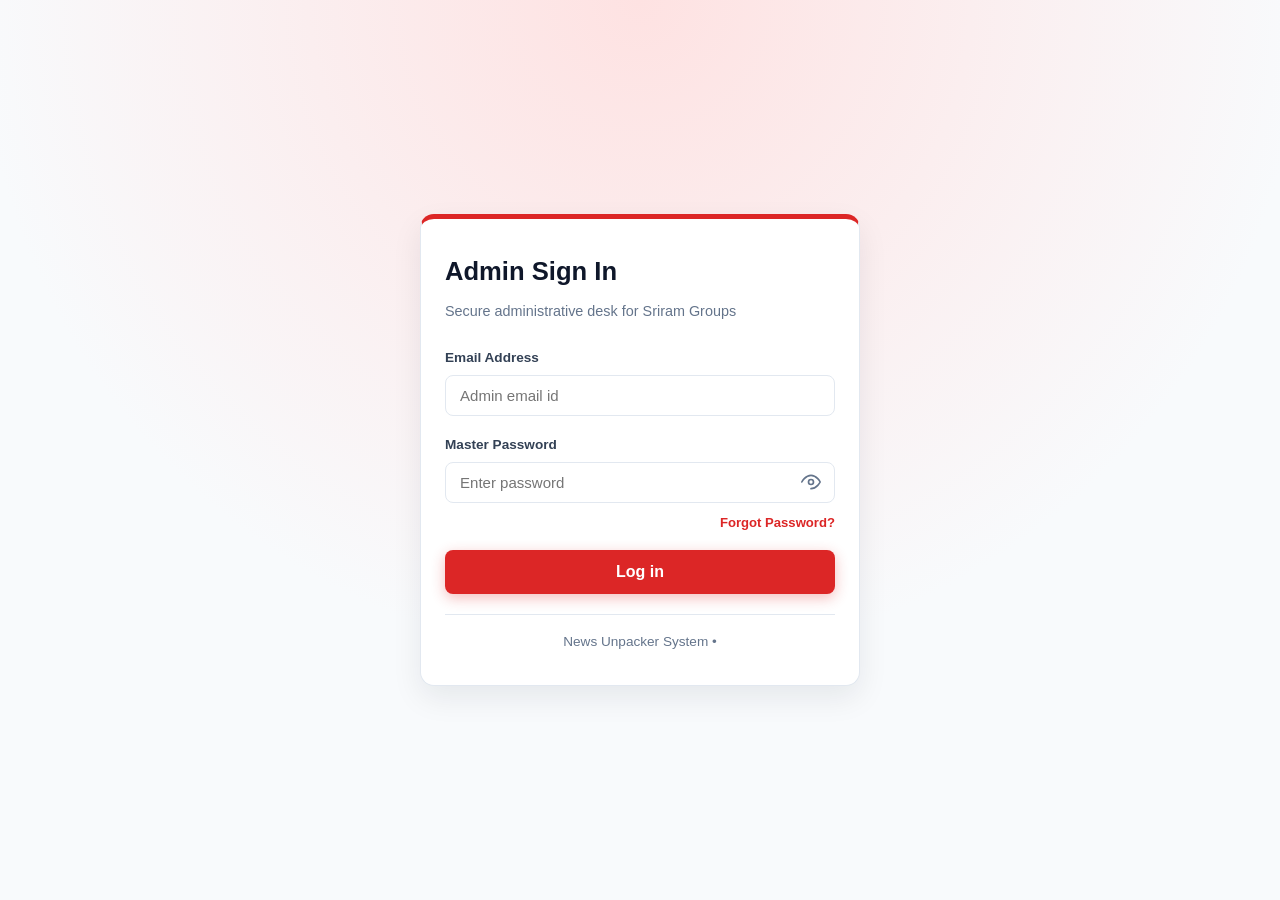
==== admin.html @ be5e3c9b "Update fmt.Println message from 'Hello' to 'Goodbye'" ====
<!DOCTYPE html>
<html lang="en">
<head>
  <meta charset="UTF-8">
  <meta name="viewport" content="width=device-width, initial-scale=1.0">
  <title>Admin Portal - Sriram Groups</title>
  <link rel="stylesheet" href="style.css">
  <style>
    :root {
      --primary-red: #dc2626;
      --primary-dark: #0f172a;
      --sidebar-bg: #1e293b;
      --surface-white: #ffffff;
      --border-gray: #e2e8f0;
      --text-muted: #64748b;
    }

    * {
      box-sizing: border-box;
    }

    body {
      background-color: #f8fafc;
      color: var(--primary-dark);
      font-family: -apple-system, BlinkMacSystemFont, "Segoe UI", Roboto, Oxygen, Ubuntu, Cantarell, sans-serif;
      margin: 0;
      padding: 0;
    }

    .hidden {
      display: none !important;
    }

    /* Auth Wrapper */
    .auth-container {
      min-height: 100vh;
      display: flex;
      align-items: center;
      justify-content: center;
      padding: 16px;
      background: radial-gradient(circle at top, #fee2e2 0%, #f8fafc 60%);
    }

    .auth-card {
      width: 100%;
      max-width: 440px;
      background: var(--surface-white);
      border: 1px solid var(--border-gray);
      border-top: 5px solid var(--primary-red);
      border-radius: 14px;
      padding: 32px 24px;
      box-shadow: 0 12px 30px rgba(15, 23, 42, 0.08);
    }

    .auth-card h2 {
      margin: 0 0 8px;
      font-size: 1.6rem;
      font-weight: 800;
      color: var(--primary-dark);
    }

    .auth-card p.subtitle {
      margin: 0 0 24px;
      font-size: 0.9rem;
      color: var(--text-muted);
    }

    .input-field-group {
      margin-bottom: 18px;
      text-align: left;
    }

    .input-field-group label {
      display: block;
      font-size: 0.85rem;
      font-weight: 700;
      margin-bottom: 6px;
      color: #334155;
    }

    .input-wrapper {
      position: relative;
      display: flex;
      align-items: center;
    }

    .input-wrapper input,
    .input-wrapper select {
      width: 100%;
      padding: 11px 40px 11px 14px;
      border: 1.5px solid var(--border-gray);
      border-radius: 8px;
      font-size: 0.94rem;
      outline: none;
      background: #ffffff;
      transition: border-color 0.2s ease, box-shadow 0.2s ease;
    }

    .input-wrapper input:focus,
    .input-wrapper select:focus {
      border-color: var(--primary-red);
      box-shadow: 0 0 0 3px rgba(220, 38, 38, 0.12);
    }

    .toggle-pass-btn {
      position: absolute;
      right: 10px;
      background: none;
      border: none;
      cursor: pointer;
      padding: 4px;
      display: flex;
      align-items: center;
      justify-content: center;
      color: var(--text-muted);
    }

    .auth-actions-row {
      display: flex;
      justify-content: flex-end;
      margin-top: -6px;
      margin-bottom: 20px;
    }

    .auth-link-top {
      color: var(--primary-red);
      text-decoration: none;
      font-weight: 600;
      font-size: 0.82rem;
      cursor: pointer;
      background: none;
      border: none;
      padding: 0;
    }

    .auth-link-top:hover {
      text-decoration: underline;
    }

    .auth-submit-btn {
      width: 100%;
      background: var(--primary-red);
      color: #ffffff;
      border: none;
      padding: 13px;
      font-size: 1rem;
      font-weight: 700;
      border-radius: 8px;
      cursor: pointer;
      box-shadow: 0 4px 14px rgba(220, 38, 38, 0.3);
      transition: background 0.2s ease;
    }

    .auth-submit-btn:hover {
      background: #b91c1c;
    }

    .auth-footer {
      margin-top: 20px;
      padding-top: 16px;
      border-top: 1px solid var(--border-gray);
      text-align: center;
      font-size: 0.85rem;
      color: var(--text-muted);
    }

    /* Modals */
    .modal-backdrop {
      position: fixed;
      inset: 0;
      background: rgba(15, 23, 42, 0.6);
      backdrop-filter: blur(4px);
      display: flex;
      align-items: center;
      justify-content: center;
      padding: 16px;
      z-index: 9999;
    }

    .modal-box {
      width: 100%;
      max-width: 440px;
      background: #ffffff;
      border-radius: 12px;
      padding: 24px;
      box-shadow: 0 20px 40px rgba(0, 0, 0, 0.2);
    }

    .modal-box h3 {
      margin: 0 0 8px;
      font-size: 1.3rem;
    }

    .modal-box p {
      margin: 0 0 18px;
      font-size: 0.88rem;
      color: var(--text-muted);
    }

    .modal-btn-row {
      display: flex;
      gap: 10px;
      margin-top: 18px;
    }

    .btn-secondary {
      flex: 1;
      padding: 11px;
      background: #f1f5f9;
      border: 1px solid var(--border-gray);
      color: #334155;
      font-weight: 600;
      border-radius: 8px;
      cursor: pointer;
    }

    .btn-primary {
      flex: 1;
      padding: 11px;
      background: var(--primary-red);
      border: none;
      color: #ffffff;
      font-weight: 700;
      border-radius: 8px;
      cursor: pointer;
    }

    /* Dashboard Layout */
    .dashboard-layout {
      display: flex;
      min-height: 100vh;
    }

    .sidebar {
      width: 260px;
      background: var(--sidebar-bg);
      color: #ffffff;
      display: flex;
      flex-direction: column;
      flex-shrink: 0;
    }

    .sidebar-header {
      padding: 24px 20px;
      border-bottom: 1px solid #334155;
    }

    .sidebar-header h2 {
      margin: 0;
      font-size: 1.15rem;
      font-weight: 800;
      color: #f8fafc;
    }

    .sidebar-header span {
      font-size: 0.78rem;
      color: #94a3b8;
    }

    .sidebar-nav {
      list-style: none;
      padding: 20px 12px;
      margin: 0;
      display: flex;
      flex-direction: column;
      gap: 8px;
      flex-grow: 1;
    }

    .nav-btn {
      width: 100%;
      text-align: left;
      background: none;
      border: none;
      color: #cbd5e1;
      padding: 12px 16px;
      border-radius: 8px;
      font-size: 0.92rem;
      font-weight: 600;
      cursor: pointer;
      display: flex;
      align-items: center;
      gap: 12px;
      transition: all 0.2s ease;
    }

    .nav-btn:hover {
      background: #334155;
      color: #ffffff;
    }

    .nav-btn.active {
      background: var(--primary-red);
      color: #ffffff;
    }

    .main-content {
      flex-grow: 1;
      background: #f8fafc;
      padding: 28px 32px;
      overflow-y: auto;
      max-width: 100%;
    }

    .content-top-header {
      display: flex;
      justify-content: space-between;
      align-items: center;
      margin-bottom: 25px;
      flex-wrap: wrap;
      gap: 15px;
    }

    .user-profile-badge {
      display: flex;
      align-items: center;
      flex-wrap: wrap;
      gap: 10px;
    }

    .role-badge {
      font-size: 0.75rem;
      font-weight: 800;
      padding: 4px 10px;
      border-radius: 20px;
      text-transform: uppercase;
      letter-spacing: 0.8px;
    }

    .role-admin {
      background: #fee2e2;
      color: #b91c1c;
      border: 1px solid #fecaca;
    }

    .role-staff {
      background: #e0f2fe;
      color: #0369a1;
      border: 1px solid #bae6fd;
    }

    .btn-action-primary {
      background: var(--primary-red);
      color: #ffffff;
      border: none;
      padding: 8px 14px;
      font-weight: 700;
      font-size: 0.85rem;
      border-radius: 8px;
      cursor: pointer;
      transition: background 0.2s ease;
    }

    .btn-action-primary:hover {
      background: #b91c1c;
    }

    .btn-logout {
      background: #f1f5f9;
      color: #475569;
      border: 1px solid var(--border-gray);
      padding: 8px 14px;
      font-weight: 700;
      font-size: 0.85rem;
      border-radius: 8px;
      cursor: pointer;
    }

    .btn-logout:hover {
      background: #fee2e2;
      color: var(--primary-red);
      border-color: #fecaca;
    }

    /* Stats Grid */
    .stats-grid {
      display: grid;
      grid-template-columns: repeat(3, 1fr);
      gap: 16px;
      margin-bottom: 24px;
    }

    .stat-card {
      background: #ffffff;
      border: 1px solid var(--border-gray);
      border-radius: 12px;
      padding: 18px;
      box-shadow: 0 2px 6px rgba(0, 0, 0, 0.02);
    }

    .stat-card span {
      font-size: 0.75rem;
      font-weight: 700;
      text-transform: uppercase;
      letter-spacing: 0.8px;
      color: var(--text-muted);
    }

    .stat-card h3 {
      margin: 8px 0 0;
      font-size: 1.7rem;
      font-weight: 800;
      color: var(--primary-dark);
    }

    /* Table Toolbar */
    .table-toolbar {
      display: flex;
      justify-content: space-between;
      align-items: center;
      margin-bottom: 16px;
      flex-wrap: wrap;
      gap: 12px;
    }

    .search-input {
      padding: 10px 14px;
      border: 1.5px solid var(--border-gray);
      border-radius: 8px;
      font-size: 0.9rem;
      width: 280px;
      outline: none;
    }

    .search-input:focus {
      border-color: var(--primary-red);
    }

    .toolbar-buttons {
      display: flex;
      gap: 8px;
      flex-wrap: wrap;
    }

    .btn-export {
      background: #059669;
      color: #ffffff;
      border: none;
      padding: 9px 14px;
      font-weight: 600;
      border-radius: 8px;
      cursor: pointer;
      font-size: 0.85rem;
    }

    .btn-delete-all {
      background: #ef4444;
      color: #ffffff;
      border: none;
      padding: 9px 14px;
      font-weight: 600;
      border-radius: 8px;
      cursor: pointer;
      font-size: 0.85rem;
    }

    /* Tables */
    .table-container {
      background: #ffffff;
      border: 1px solid var(--border-gray);
      border-radius: 12px;
      overflow-x: auto;
      box-shadow: 0 4px 16px rgba(0, 0, 0, 0.03);
      -webkit-overflow-scrolling: touch;
    }

    table {
      width: 100%;
      min-width: 600px;
      border-collapse: collapse;
      text-align: left;
      font-size: 0.88rem;
    }

    th {
      background: #f8fafc;
      color: #334155;
      padding: 12px 16px;
      font-weight: 700;
      border-bottom: 1px solid var(--border-gray);
      white-space: nowrap;
    }

    td {
      padding: 12px 16px;
      border-bottom: 1px solid #f1f5f9;
      vertical-align: top;
      color: #334155;
    }

    tr:hover td {
      background-color: #fbfcfe;
    }

    .badge-tool {
      display: inline-block;
      padding: 3px 8px;
      background: #eff6ff;
      border: 1px solid #bfdbfe;
      color: #1d4ed8;
      border-radius: 6px;
      font-size: 0.76rem;
      font-weight: 600;
    }

    .btn-row-del {
      background: #fee2e2;
      color: #b91c1c;
      border: 1px solid #fecaca;
      padding: 5px 10px;
      border-radius: 6px;
      font-size: 0.78rem;
      font-weight: 700;
      cursor: pointer;
    }

    .btn-row-del:hover {
      background: #ef4444;
      color: #ffffff;
    }

    /* Responsive Adaptation for Mobile and Tablets */
    @media (max-width: 900px) {
      .dashboard-layout {
        flex-direction: column;
      }
      .sidebar {
        width: 100%;
      }
      .sidebar-nav {
        flex-direction: row;
        overflow-x: auto;
        padding: 12px;
        gap: 6px;
      }
      .nav-btn {
        white-space: nowrap;
        padding: 8px 12px;
        font-size: 0.85rem;
      }
      .main-content {
        padding: 16px;
      }
      .stats-grid {
        grid-template-columns: 1fr;
      }
      .content-top-header {
        flex-direction: column;
        align-items: flex-start;
      }
      .table-toolbar {
        flex-direction: column;
        align-items: stretch;
      }
      .search-input {
        width: 100%;
      }
    }
  </style>
</head>
<body>

  <!-- ==================== 1. ADMIN LOGIN VIEW ==================== -->
  <section id="authSection" class="auth-container">
    <div class="auth-card">
      <h2>Admin Sign In</h2>
      <p class="subtitle">Secure administrative desk for Sriram Groups</p>

      <form id="adminLoginForm" onsubmit="handleAdminLogin(event)">
        <!-- Email Input -->
        <div class="input-field-group">
          <label for="loginEmail">Email Address</label>
          <div class="input-wrapper">
            <input type="email" id="loginEmail" placeholder="Admin email id" required>
          </div>
        </div>

        <!-- Master Password Input -->
        <div class="input-field-group">
          <label for="loginPassword">Master Password</label>
          <div class="input-wrapper">
            <input type="password" id="loginPassword" placeholder="Enter password" required>
            <button type="button" class="toggle-pass-btn" onclick="togglePasswordVisibility('loginPassword', this)" title="Toggle view">
              <svg width="20" height="20" viewBox="0 0 24 24" fill="none" stroke="currentColor" stroke-width="2" stroke-linecap="round" stroke-linejoin="round">
                <path d="M1 12s4-8 11-8 11 8 11 8-4 8-11 8-11-8z"></path>
                <circle cx="12" cy="12" r="3"></circle>
              </svg>
            </button>
          </div>
        </div>

        <!-- Forgot Password Link Below Password Box -->
        <div class="auth-actions-row">
          <button type="button" class="auth-link-top" onclick="openForgotPasswordModal()">Forgot Password?</button>
        </div>

        <!-- Log in Button -->
        <button type="submit" class="auth-submit-btn">Log in</button>

        <div class="auth-footer">
          News Unpacker System &bull;
        </div>
      </form>
    </div>
  </section>


  <!-- ==================== 2. FORGOT PASSWORD MODAL ==================== -->
  <div id="forgotModal" class="modal-backdrop hidden">
    <div class="modal-box">
      <h3>Account Recovery</h3>
      <p>Enter your registered email to view or reset password credentials.</p>

      <div class="input-field-group">
        <label for="resetEmailInput">Registered Email</label>
        <div class="input-wrapper">
          <input type="email" id="resetEmailInput" placeholder="name@domain.com" required>
        </div>
      </div>

      <div class="input-field-group">
        <label for="newPasswordInput">New Password (Optional)</label>
        <div class="input-wrapper">
          <input type="password" id="newPasswordInput" placeholder="Enter new password to update">
        </div>
      </div>

      <div class="modal-btn-row">
        <button type="button" class="btn-secondary" onclick="closeModal('forgotModal')">Cancel</button>
        <button type="button" class="btn-primary" onclick="processPasswordRecovery()">Verify / Reset</button>
      </div>
    </div>
  </div>


  <!-- ==================== 3. CREATE NEW ID MODAL (ADMIN ONLY) ==================== -->
  <div id="createAdminModal" class="modal-backdrop hidden">
    <div class="modal-box">
      <h3>Register New ID</h3>
      <p>Create a verified operational account with assigned permissions.</p>

      <!-- Employee Name Input -->
      <div class="input-field-group">
        <label for="newAdminName">Employee / Admin Name</label>
        <div class="input-wrapper">
          <input type="text" id="newAdminName" placeholder="e.g., Sriram or Team Member" required>
        </div>
      </div>

      <!-- Employee Email Input -->
      <div class="input-field-group">
        <label for="newAdminEmail">Operational Email</label>
        <div class="input-wrapper">
          <input type="email" id="newAdminEmail" placeholder="employee@domain.com" required>
        </div>
      </div>

      <!-- Employee Password Input -->
      <div class="input-field-group">
        <label for="newAdminPass">Password</label>
        <div class="input-wrapper">
          <input type="password" id="newAdminPass" placeholder="Enter secure password" required>
          <button type="button" class="toggle-pass-btn" onclick="togglePasswordVisibility('newAdminPass', this)">
            <svg width="20" height="20" viewBox="0 0 24 24" fill="none" stroke="currentColor" stroke-width="2" stroke-linecap="round" stroke-linejoin="round">
              <path d="M1 12s4-8 11-8 11 8 11 8-4 8-11 8-11-8z"></path>
              <circle cx="12" cy="12" r="3"></circle>
            </svg>
          </button>
        </div>
      </div>

      <!-- Role Selection Input -->
      <div class="input-field-group">
        <label for="newAdminRole">Assign Role</label>
        <div class="input-wrapper">
          <select id="newAdminRole">
            <option value="Staff">Staff (Feedbacks & Subscriptions)</option>
            <option value="Admin">Admin (Full Control, Employees & Payments)</option>
          </select>
        </div>
      </div>

      <div class="modal-btn-row">
        <button type="button" class="btn-secondary" onclick="closeModal('createAdminModal')">Cancel</button>
        <button type="button" class="btn-primary" onclick="saveNewAccount()">Save Account</button>
      </div>
    </div>
  </div>


  <!-- ==================== 4. UNIFIED DASHBOARD WITH SIDEBAR ==================== -->
  <section id="dashboardSection" class="dashboard-layout hidden">
    
    <!-- Left Navigation Sidebar -->
    <aside class="sidebar">
      <div class="sidebar-header">
        <h2>Sriram Groups</h2>
        <span>Control Desk Ecosystem</span>
      </div>

      <ul class="sidebar-nav">
        <li>
          <button class="nav-btn active" id="tabBtnFeedbacks" onclick="switchTab('feedbacks')">
            <span></span> User Feedbacks
          </button>
        </li>
        <li>
          <button class="nav-btn" id="tabBtnSubs" onclick="switchTab('subscriptions')">
            <span></span> Subscriptions
          </button>
        </li>
        <!-- Visible ONLY for Admin role -->
        <li id="employeesTabNavItem">
          <button class="nav-btn" id="tabBtnEmployees" onclick="switchTab('employees')">
            <span></span> Employees
          </button>
        </li>
        <!-- Payments Tab (Visible ONLY for Admin role) -->
        <li id="paymentsTabNavItem">
          <button class="nav-btn" id="tabBtnPayments" onclick="switchTab('payments')">
            <span></span> Payments
          </button>
        </li>
      </ul>
    </aside>

    <!-- Main Content Panel -->
    <main class="main-content">
      
      <!-- Top Action Bar -->
      <header class="content-top-header">
        <div>
          <h1 id="activeTabHeading" style="margin:0; font-size:1.6rem;">User Feedbacks</h1>
          <span id="activeTabSub" style="color:var(--text-muted); font-size:0.88rem;">Live incoming suggestions and engine reports</span>
        </div>

        <div class="user-profile-badge">
          <span id="activeRoleLabel" class="role-badge role-admin">Role</span>
          <span id="activeUserLabel" style="font-size:0.88rem; font-weight:700;">Loading...</span>
          
          <!-- Admin Only Top Create Button -->
          <button id="topCreateIdBtn" class="btn-action-primary" onclick="openCreateAdminModal()">+ Create ID</button>
          
          <button class="btn-logout" onclick="logoutAdmin()">Sign Out</button>
        </div>
      </header>

      <!-- VIEW 1: FEEDBACKS TAB -->
      <div id="viewFeedbacks" class="tab-view">
        <div class="stats-grid">
          <div class="stat-card">
            <span>Total Feedbacks</span>
            <h3 id="statTotal">0</h3>
          </div>
          <div class="stat-card">
            <span>Average Score</span>
            <h3 id="statAvg">0.0 / 5</h3>
          </div>
          <div class="stat-card">
            <span>Custom Requests</span>
            <h3 id="statOthers">0</h3>
          </div>
        </div>

        <div class="table-toolbar">
          <input type="text" id="feedbackSearch" class="search-input" placeholder="Search feedbacks..." oninput="filterFeedbackTable()">
          <div class="toolbar-buttons">
            <button class="btn-export" onclick="exportFeedbackToCSV()">Export CSV</button>
            <button class="btn-delete-all" onclick="deleteAllFeedbacks()">Delete All</button>
          </div>
        </div>

        <div class="table-container">
          <table>
            <thead>
              <tr>
                <th>ID & Time</th>
                <th>Sender Details</th>
                <th>Target Engine</th>
                <th>Score</th>
                <th>Message</th>
                <th>Manage</th>
              </tr>
            </thead>
            <tbody id="feedbackTableBody"></tbody>
          </table>
        </div>
      </div>

      <!-- VIEW 2: SUBSCRIPTIONS TAB -->
      <div id="viewSubscriptions" class="tab-view hidden">
        <div class="table-toolbar">
          <input type="text" id="subSearch" class="search-input" placeholder="Search subscribers..." oninput="filterSubscriptionsTable()">
          <div class="toolbar-buttons">
            <button class="btn-export" onclick="exportSubscriptionsToCSV()">Export Subscribers</button>
          </div>
        </div>

        <div class="table-container">
          <table>
            <thead>
              <tr>
                <th>Subscriber Email</th>
                <th>Subscription Date</th>
                <th>Status</th>
                <th>Manage</th>
              </tr>
            </thead>
            <tbody id="subsTableBody"></tbody>
          </table>
        </div>
      </div>

      <!-- VIEW 3: EMPLOYEES TAB (ADMIN ONLY) -->
      <div id="viewEmployees" class="tab-view hidden">
        <div class="table-toolbar">
          <input type="text" id="employeeSearch" class="search-input" placeholder="Search by name or email..." oninput="filterEmployeeTable()">
          <div class="toolbar-buttons">
            <button class="btn-action-primary" onclick="openCreateAdminModal()">+ Create New ID</button>
          </div>
        </div>

        <div class="table-container">
          <table>
            <thead>
              <tr>
                <th>Employee Name</th>
                <th>Email Address</th>
                <th>Role</th>
                <th>Action</th>
              </tr>
            </thead>
            <tbody id="employeeTableBody"></tbody>
          </table>
        </div>
      </div>

      <!-- VIEW 4: PAYMENTS TAB (ADMIN ONLY) -->
      <div id="viewPayments" class="tab-view hidden">
        <div class="stats-grid">
          <div class="stat-card">
            <span>Total Revenue</span>
            <h3 id="statRev">₹0</h3>
          </div>
          <div class="stat-card">
            <span>Paid Transactions</span>
            <h3 id="statTxnCount">0</h3>
          </div>
          <div class="stat-card">
            <span>Latest Payment</span>
            <h3 id="statLatestTxn">None</h3>
          </div>
        </div>

        <div class="table-toolbar">
          <input type="text" id="paymentSearch" class="search-input" placeholder="Search by email or txn ID..." oninput="filterPaymentTable()">
          <div class="toolbar-buttons">
            <button class="btn-export" onclick="exportPaymentsToCSV()">Export Payments CSV</button>
          </div>
        </div>

        <div class="table-container">
          <table>
            <thead>
              <tr>
                <th>Txn ID</th>
                <th>Payer Email / Customer</th>
                <th>Plan Name</th>
                <th>Amount</th>
                <th>Date & Time</th>
                <th>Status</th>
              </tr>
            </thead>
            <tbody id="paymentTableBody"></tbody>
          </table>
        </div>
      </div>

    </main>
  </section>

  <!-- ==================== 5. JAVASCRIPT LOGIC ==================== -->
  <script>
    const MASTER_DEFAULT_EMAIL = "sriramgroupsofficial@gmail.com";
    const MASTER_DEFAULT_PASS = "Sriram@26";
    const SESSION_EXPIRY_MS = 8 * 60 * 60 * 1000; // 8 Hours in milliseconds

    // Initialize Database
    function initializeAdminDB() {
      let accounts = JSON.parse(localStorage.getItem("sriram_admin_accounts")) || [];
      const rootExists = accounts.some(acc => acc.email.toLowerCase() === MASTER_DEFAULT_EMAIL.toLowerCase());

      if (!rootExists) {
        accounts.push({
          name: "Sriram Groups (Root)",
          email: MASTER_DEFAULT_EMAIL,
          password: MASTER_DEFAULT_PASS,
          role: "Admin"
        });
        localStorage.setItem("sriram_admin_accounts", JSON.stringify(accounts));
      }

      // Initialize default subscriptions if empty
      if (!localStorage.getItem("sriram_user_subscriptions")) {
        localStorage.setItem("sriram_user_subscriptions", JSON.stringify([
          { email: "reader.focus@example.com", date: new Date().toLocaleDateString(), status: "Active" },
          { email: "analyst.news@domain.com", date: new Date().toLocaleDateString(), status: "Active" }
        ]));
      }

      // Initialize default payments history if empty
      if (!localStorage.getItem("sriram_user_payments")) {
        localStorage.setItem("sriram_user_payments", JSON.stringify([
          { txnId: "TXN-902184", email: "subscriber.pro@domain.com", plan: "Annual Pro Pass", amount: "₹1,499", date: new Date().toLocaleString(), status: "Successful" },
          { txnId: "TXN-831092", email: "reader.focus@example.com", plan: "Monthly Access", amount: "₹199", date: new Date().toLocaleString(), status: "Successful" }
        ]));
      }
    }

    // Toggle Password Visibility Eye Icon
    function togglePasswordVisibility(fieldId, btnElement) {
      const field = document.getElementById(fieldId);
      const isPassword = field.type === "password";
      field.type = isPassword ? "text" : "password";

      btnElement.innerHTML = isPassword
        ? `<svg width="20" height="20" viewBox="0 0 24 24" fill="none" stroke="currentColor" stroke-width="2" stroke-linecap="round" stroke-linejoin="round">
             <path d="M17.94 17.94A10.07 10.07 0 0 1 12 20c-7 0-11-8-11-8a18.45 18.45 0 0 1 5.06-5.94M9.9 4.24A9.12 9.12 0 0 1 12 4c7 0 11 8 11 8a18.5 18.5 0 0 1-2.16 3.19m-6.72-1.07a3 3 0 1 1-4.24-4.24"></path>
             <line x1="1" y1="1" x2="23" y2="23"></line>
           </svg>`
        : `<svg width="20" height="20" viewBox="0 0 24 24" fill="none" stroke="currentColor" stroke-width="2" stroke-linecap="round" stroke-linejoin="round">
             <path d="M1 12s4-8 11-8 11 8 11 8-4 8-11 8-11-8z"></path>
             <circle cx="12" cy="12" r="3"></circle>
           </svg>`;
    }

    // Modal Helpers
    function openModal(id) { document.getElementById(id).classList.remove("hidden"); }
    function closeModal(id) { document.getElementById(id).classList.add("hidden"); }
    function openForgotPasswordModal() {
      document.getElementById("resetEmailInput").value = "";
      document.getElementById("newPasswordInput").value = "";
      openModal("forgotModal");
    }
    function openCreateAdminModal() {
      const nameInput = document.getElementById("newAdminName");
      if (nameInput) nameInput.value = "";
      document.getElementById("newAdminEmail").value = "";
      document.getElementById("newAdminPass").value = "";
      document.getElementById("newAdminRole").value = "Staff";
      openModal("createAdminModal");
    }

    // 8-Hour Session Check & Login Handler
    function handleAdminLogin(event) {
      event.preventDefault();
      initializeAdminDB();

      const email = document.getElementById("loginEmail").value.trim().toLowerCase();
      const password = document.getElementById("loginPassword").value.trim();

      const accounts = JSON.parse(localStorage.getItem("sriram_admin_accounts")) || [];
      const matched = accounts.find(acc => acc.email.toLowerCase() === email && acc.password === password);

      if (matched) {
        // Save session with 8-Hour Expiry Timestamp
        const sessionPayload = {
          name: matched.name || "Admin Member",
          email: matched.email,
          role: matched.role || "Admin",
          expiresAt: Date.now() + SESSION_EXPIRY_MS
        };
        localStorage.setItem("sriram_active_session", JSON.stringify(sessionPayload));
        renderDashboardView(sessionPayload);
      } else {
        alert("Authentication failed! Please check your email and password.");
      }
    }

    // Render Dashboard Based on Role
    function renderDashboardView(user) {
      document.getElementById("authSection").classList.add("hidden");
      document.getElementById("dashboardSection").classList.remove("hidden");

      document.getElementById("activeUserLabel").innerText = user.email;
      const roleBadge = document.getElementById("activeRoleLabel");
      roleBadge.innerText = user.role || "Admin";

      const isAdministrator = (user.role === "Admin" || user.role === "SUPERADMIN" || user.role === "SuperAdmin");
      roleBadge.className = "role-badge " + (isAdministrator ? "role-admin" : "role-staff");

      // Staff Restrictions: Hide Employees & Payments tabs and Top Create ID button
      const employeesNav = document.getElementById("employeesTabNavItem");
      const paymentsNav = document.getElementById("paymentsTabNavItem");
      const topCreateBtn = document.getElementById("topCreateIdBtn");

      if (!isAdministrator) {
        if (employeesNav) employeesNav.classList.add("hidden");
        if (paymentsNav) paymentsNav.classList.add("hidden");
        if (topCreateBtn) topCreateBtn.classList.add("hidden");
      } else {
        if (employeesNav) employeesNav.classList.remove("hidden");
        if (paymentsNav) paymentsNav.classList.remove("hidden");
        if (topCreateBtn) topCreateBtn.classList.remove("hidden");
      }

      switchTab('feedbacks');
    }

    // Switch Tabs in Unified View
    function switchTab(tabKey) {
      document.querySelectorAll(".nav-btn").forEach(b => b.classList.remove("active"));
      document.querySelectorAll(".tab-view").forEach(v => v.classList.add("hidden"));

      const heading = document.getElementById("activeTabHeading");
      const sub = document.getElementById("activeTabSub");

      if (tabKey === 'feedbacks') {
        document.getElementById("tabBtnFeedbacks").classList.add("active");
        document.getElementById("viewFeedbacks").classList.remove("hidden");
        heading.innerText = "User Feedbacks";
        sub.innerText = "Live incoming suggestions and engine reports";
        loadFeedbackData();
      } else if (tabKey === 'subscriptions') {
        document.getElementById("tabBtnSubs").classList.add("active");
        document.getElementById("viewSubscriptions").classList.remove("hidden");
        heading.innerText = "Subscriptions Desk";
        sub.innerText = "Verified subscriber registry for dispatches";
        loadSubscriptionsData();
      } else if (tabKey === 'employees') {
        document.getElementById("tabBtnEmployees").classList.add("active");
        document.getElementById("viewEmployees").classList.remove("hidden");
        heading.innerText = "Employee & ID Management";
        sub.innerText = "Manage operational clearance and team credentials";
        loadEmployeesData();
      } else if (tabKey === 'payments') {
        document.getElementById("tabBtnPayments").classList.add("active");
        document.getElementById("viewPayments").classList.remove("hidden");
        heading.innerText = "Subscription Payments & Invoices";
        sub.innerText = "Audit transaction logs, subscription renewals, and billing records";
        loadPaymentsData();
      }
    }

    // 1. Feedbacks Management
    function loadFeedbackData() {
      const list = JSON.parse(localStorage.getItem("sriram_user_feedbacks")) || [];
      const tbody = document.getElementById("feedbackTableBody");
      tbody.innerHTML = "";

      document.getElementById("statTotal").innerText = list.length;

      if (list.length === 0) {
        tbody.innerHTML = `<tr><td colspan="6" style="text-align:center; padding:36px; color:#94a3b8;">No feedback submissions found.</td></tr>`;
        document.getElementById("statAvg").innerText = "0.0 / 5";
        document.getElementById("statOthers").innerText = "0";
        return;
      }

      let totalRating = 0;
      let othersCount = 0;

      list.forEach((item, index) => {
        totalRating += parseInt(item.rating || 5);
        if (item.tool && (item.tool.includes("Other") || item.tool.includes("Specify"))) othersCount++;

        const tr = document.createElement("tr");
        tr.innerHTML = `
          <td><strong>${item.id || 'FB-' + (1000 + index)}</strong><br><span style="font-size:0.75rem; color:#64748b;">${item.date || 'Recent'}</span></td>
          <td><strong>${escapeHTML(item.name || 'Anonymous')}</strong><br><a href="mailto:${escapeHTML(item.email)}" style="color:#2563eb; font-size:0.82rem;">${escapeHTML(item.email || 'N/A')}</a></td>
          <td><span class="badge-tool">${escapeHTML(item.tool || 'General')}</span></td>
          <td style="color:#d97706; font-weight:700;">★ ${item.rating || 5}/5</td>
          <td style="max-width:300px; line-height:1.4;">${escapeHTML(item.message || '')}</td>
          <td><button class="btn-row-del" onclick="deleteFeedback('${item.id || index}')">Delete</button></td>
        `;
        tbody.appendChild(tr);
      });

      document.getElementById("statAvg").innerText = (totalRating / list.length).toFixed(1) + " / 5";
      document.getElementById("statOthers").innerText = othersCount;
    }

    function deleteFeedback(id) {
      if (!confirm("Permanently delete this feedback item?")) return;
      let list = JSON.parse(localStorage.getItem("sriram_user_feedbacks")) || [];
      list = list.filter((item, index) => item.id !== id && index.toString() !== id);
      localStorage.setItem("sriram_user_feedbacks", JSON.stringify(list));
      loadFeedbackData();
    }

    function deleteAllFeedbacks() {
      if (!confirm("Permanently delete ALL feedback entries?")) return;
      localStorage.removeItem("sriram_user_feedbacks");
      loadFeedbackData();
    }

    function filterFeedbackTable() {
      const term = document.getElementById("feedbackSearch").value.toLowerCase();
      document.querySelectorAll("#feedbackTableBody tr").forEach(row => {
        row.style.display = row.innerText.toLowerCase().includes(term) ? "" : "none";
      });
    }

    function exportFeedbackToCSV() {
      const list = JSON.parse(localStorage.getItem("sriram_user_feedbacks")) || [];
      if (list.length === 0) return alert("No feedbacks to export.");
      let csv = "ID,Timestamp,Name,Email,Tool,Rating,Message\n";
      list.forEach(i => {
        csv += `"${i.id || ''}","${i.date || ''}","${i.name || ''}","${i.email || ''}","${i.tool || ''}","${i.rating || ''}","${(i.message || '').replace(/"/g, '""')}"\n`;
      });
      downloadFile(csv, `Sriram_Feedbacks_${Date.now()}.csv`);
    }

    // 2. Subscriptions Management
    function loadSubscriptionsData() {
      const list = JSON.parse(localStorage.getItem("sriram_user_subscriptions")) || [];
      const tbody = document.getElementById("subsTableBody");
      tbody.innerHTML = "";

      if (list.length === 0) {
        tbody.innerHTML = `<tr><td colspan="4" style="text-align:center; padding:36px; color:#94a3b8;">No subscribers in registry.</td></tr>`;
        return;
      }

      list.forEach((sub, idx) => {
        const tr = document.createElement("tr");
        tr.innerHTML = `
          <td><strong>${escapeHTML(sub.email)}</strong></td>
          <td>${sub.date || 'Recent'}</td>
          <td><span style="color:#166534; font-weight:700;">● ${sub.status || 'Active'}</span></td>
          <td><button class="btn-row-del" onclick="deleteSubscription(${idx})">Remove</button></td>
        `;
        tbody.appendChild(tr);
      });
    }

    function deleteSubscription(index) {
      if (!confirm("Remove this subscriber?")) return;
      let list = JSON.parse(localStorage.getItem("sriram_user_subscriptions")) || [];
      list.splice(index, 1);
      localStorage.setItem("sriram_user_subscriptions", JSON.stringify(list));
      loadSubscriptionsData();
    }

    function filterSubscriptionsTable() {
      const term = document.getElementById("subSearch").value.toLowerCase();
      document.querySelectorAll("#subsTableBody tr").forEach(row => {
        row.style.display = row.innerText.toLowerCase().includes(term) ? "" : "none";
      });
    }

    function exportSubscriptionsToCSV() {
      const list = JSON.parse(localStorage.getItem("sriram_user_subscriptions")) || [];
      if (list.length === 0) return alert("No subscriptions to export.");
      let csv = "Email,Date,Status\n";
      list.forEach(s => { csv += `"${s.email}","${s.date}","${s.status}"\n`; });
      downloadFile(csv, `Sriram_Subscribers_${Date.now()}.csv`);
    }

    // 3. Employee ID Management (Name, Email, Role, Action)
    function loadEmployeesData() {
      const accounts = JSON.parse(localStorage.getItem("sriram_admin_accounts")) || [];
      const tbody = document.getElementById("employeeTableBody");
      tbody.innerHTML = "";

      accounts.forEach((acc, idx) => {
        const isMaster = acc.email.toLowerCase() === MASTER_DEFAULT_EMAIL.toLowerCase();
        const tr = document.createElement("tr");
        
        tr.innerHTML = `
          <td><strong>${escapeHTML(acc.name || (isMaster ? "Primary Owner" : "Team Member"))}</strong></td>
          <td>
            ${escapeHTML(acc.email)} 
            ${isMaster ? '<span style="font-size:0.75rem; color:#dc2626; font-weight:700;"> (Master Root)</span>' : ''}
          </td>
          <td><span class="role-badge ${acc.role === 'Admin' || acc.role === 'SUPERADMIN' ? 'role-admin' : 'role-staff'}">${acc.role}</span></td>
          <td>
            ${isMaster 
              ? '<span style="color:#94a3b8; font-size:0.8rem; font-weight:700;">Protected</span>' 
              : `<button class="btn-row-del" onclick="deleteEmployee(${idx})">Revoke / Delete</button>`
            }
          </td>
        `;
        tbody.appendChild(tr);
      });
    }

    function deleteEmployee(index) {
      let accounts = JSON.parse(localStorage.getItem("sriram_admin_accounts")) || [];
      const target = accounts[index];

      if (target.email.toLowerCase() === MASTER_DEFAULT_EMAIL.toLowerCase()) {
        alert("Action Prohibited: Root master admin account cannot be deleted.");
        return;
      }

      if (confirm(`Revoke and permanently delete access for ${target.name || target.email}?`)) {
        accounts.splice(index, 1);
        localStorage.setItem("sriram_admin_accounts", JSON.stringify(accounts));
        loadEmployeesData();
      }
    }

    function filterEmployeeTable() {
      const term = document.getElementById("employeeSearch").value.toLowerCase();
      document.querySelectorAll("#employeeTableBody tr").forEach(row => {
        row.style.display = row.innerText.toLowerCase().includes(term) ? "" : "none";
      });
    }

    function saveNewAccount() {
      const name = document.getElementById("newAdminName").value.trim();
      const email = document.getElementById("newAdminEmail").value.trim().toLowerCase();
      const pass = document.getElementById("newAdminPass").value.trim();
      const role = document.getElementById("newAdminRole").value;

      if (!name || !email || !pass) return alert("Please provide Name, Email, and Password.");

      let accounts = JSON.parse(localStorage.getItem("sriram_admin_accounts")) || [];
      if (accounts.some(acc => acc.email.toLowerCase() === email)) {
        return alert("An account with this email address already exists.");
      }

      accounts.push({
        name: name,
        email: email,
        password: pass,
        role: role
      });

      localStorage.setItem("sriram_admin_accounts", JSON.stringify(accounts));
      alert(`New ${role} account for "${name}" created successfully!`);
      closeModal("createAdminModal");
      loadEmployeesData();
    }

    // 4. Payments Management (Admin Exclusive)
    function loadPaymentsData() {
      const payments = JSON.parse(localStorage.getItem("sriram_user_payments")) || [];
      const tbody = document.getElementById("paymentTableBody");
      tbody.innerHTML = "";

      let totalRev = 0;
      payments.forEach(p => {
        const num = parseInt((p.amount || "").replace(/[^0-9]/g, '')) || 0;
        totalRev += num;
      });

      document.getElementById("statRev").innerText = "₹" + totalRev.toLocaleString();
      document.getElementById("statTxnCount").innerText = payments.length;
      document.getElementById("statLatestTxn").innerText = payments.length > 0 ? payments[0].amount : "None";

      if (payments.length === 0) {
        tbody.innerHTML = `<tr><td colspan="6" style="text-align:center; padding:36px; color:#94a3b8;">No payment records found.</td></tr>`;
        return;
      }

      payments.forEach(p => {
        const tr = document.createElement("tr");
        tr.innerHTML = `
          <td><strong>${p.txnId}</strong></td>
          <td><a href="mailto:${escapeHTML(p.email)}" style="color:#2563eb; font-weight:600;">${escapeHTML(p.email)}</a></td>
          <td><span class="badge-tool">${escapeHTML(p.plan)}</span></td>
          <td style="font-weight:700; color:#0f172a;">${p.amount}</td>
          <td style="font-size:0.8rem; color:#64748b;">${p.date}</td>
          <td><span style="color:#166534; font-weight:700;">● ${p.status}</span></td>
        `;
        tbody.appendChild(tr);
      });
    }

    function filterPaymentTable() {
      const term = document.getElementById("paymentSearch").value.toLowerCase();
      document.querySelectorAll("#paymentTableBody tr").forEach(row => {
        row.style.display = row.innerText.toLowerCase().includes(term) ? "" : "none";
      });
    }

    function exportPaymentsToCSV() {
      const list = JSON.parse(localStorage.getItem("sriram_user_payments")) || [];
      if (list.length === 0) return alert("No payment history to export.");
      let csv = "TransactionID,Email,Plan,Amount,Date,Status\n";
      list.forEach(p => {
        csv += `"${p.txnId}","${p.email}","${p.plan}","${p.amount}","${p.date}","${p.status}"\n`;
      });
      downloadFile(csv, `Sriram_Payments_${Date.now()}.csv`);
    }

    // Password Recovery
    function processPasswordRecovery() {
      const email = document.getElementById("resetEmailInput").value.trim().toLowerCase();
      const newPass = document.getElementById("newPasswordInput").value.trim();

      if (!email) return alert("Please enter registered email.");

      let accounts = JSON.parse(localStorage.getItem("sriram_admin_accounts")) || [];
      const userIndex = accounts.findIndex(acc => acc.email.toLowerCase() === email);

      if (userIndex === -1) return alert("No verified account found with this email.");

      if (newPass) {
        accounts[userIndex].password = newPass;
        localStorage.setItem("sriram_admin_accounts", JSON.stringify(accounts));
        alert("Password updated successfully!");
      } else {
        alert("Your current registered password is: " + accounts[userIndex].password);
      }
      closeModal("forgotModal");
    }

    // Helpers & Logout
    function downloadFile(content, fileName) {
      const blob = new Blob([content], { type: "text/csv;charset=utf-8;" });
      const url = URL.createObjectURL(blob);
      const a = document.createElement("a");
      a.href = url;
      a.download = fileName;
      a.click();
    }

    function logoutAdmin() {
      localStorage.removeItem("sriram_active_session");
      document.getElementById("dashboardSection").classList.add("hidden");
      document.getElementById("authSection").classList.remove("hidden");
      document.getElementById("adminLoginForm").reset();
    }

    function escapeHTML(str) {
      if (!str) return "";
      return String(str).replace(/&/g, "&amp;").replace(/</g, "&lt;").replace(/>/g, "&gt;").replace(/"/g, "&quot;").replace(/'/g, "&#039;");
    }

    // Check 8-Hour Session on Load
    window.addEventListener("DOMContentLoaded", () => {
      initializeAdminDB();
      const rawSession = localStorage.getItem("sriram_active_session");

      if (rawSession) {
        const session = JSON.parse(rawSession);
        const currentTime = Date.now();

        // 8 గంటల సమయం దాటిపోయిందో లేదో తనిఖీ చేయడం
        if (session.expiresAt && currentTime > session.expiresAt) {
          alert("Your 8-hour administrative session has expired. Please sign in again.");
          localStorage.removeItem("sriram_active_session");
          document.getElementById("authSection").classList.remove("hidden");
          document.getElementById("dashboardSection").classList.add("hidden");
        } else {
          renderDashboardView(session);
        }
      }
    });
  </script>
</body>
</html>
---- style.css ----
/* ==================== 1. GLOBAL ROOT VARIABLES & RESET ==================== */
:root {
  --primary-blue: #2563eb;
  --primary-blue-hover: #1d4ed8;
  --primary-red: #dc2626;
  --primary-red-hover: #b91c1c;
  --dark-slate: #0f172a;
  --text-muted: #64748b;
  --text-main: #334155;
  --bg-light: #f8fafc;
  --surface-white: #ffffff;
  --border-light: #e2e8f0;
  --gold-primary: #d97706;
  --gold-gradient: linear-gradient(135deg, #f59e0b 0%, #b45309 100%);
  --shadow-sm: 0 2px 8px rgba(15, 23, 42, 0.04);
  --shadow-md: 0 4px 16px rgba(15, 23, 42, 0.08);
  --shadow-lg: 0 10px 30px rgba(15, 23, 42, 0.12);
}

* {
  box-sizing: border-box;
  margin: 0;
  padding: 0;
}

body {
  font-family: -apple-system, BlinkMacSystemFont, "Segoe UI", Roboto, Oxygen, Ubuntu, Cantarell, sans-serif;
  background-color: var(--bg-light);
  color: var(--dark-slate);
  line-height: 1.6;
  -webkit-font-smoothing: antialiased;
}

.container {
  max-width: 1200px;
  margin: 0 auto;
  padding: 0 20px;
}

.hidden {
  display: none !important;
}

/* ==================== TOP NAVIGATION: MODERN PILL CAPSULES ==================== */
.main-header {
  background: #ffffff;
  border-bottom: 1px solid #e2e8f0;
  position: sticky;
  top: 0;
  z-index: 1000;
  box-shadow: 0 4px 20px rgba(15, 23, 42, 0.04);
  width: 100%;
}

.top-nav {
  display: flex;
  justify-content: space-between;
  align-items: center;
  width: 100%;
  max-width: 100%;
  padding: 12px 20px;
  gap: 14px;
}

.nav-item {
  flex: 1;
  display: flex;
}

.nav-link, .drop-btn {
  background: #f8fafc;
  border: 1.5px solid #e2e8f0;
  color: #1e293b;
  font-size: 1.02rem;
  font-weight: 700;
  padding: 14px 22px;
  border-radius: 9999px; /* ఆధునిక రౌండెడ్ పిల్ షేప్ */
  cursor: pointer;
  text-decoration: none;
  display: flex;
  align-items: center;
  justify-content: center;
  gap: 8px;
  width: 100%;
  transition: all 0.22s cubic-bezier(0.4, 0, 0.2, 1);
  box-shadow: 0 2px 5px rgba(15, 23, 42, 0.02);
}

.nav-link:hover, .drop-btn:hover {
  background: #ffffff;
  color: #2563eb;
  border-color: #2563eb;
  transform: translateY(-2px);
  box-shadow: 0 6px 18px rgba(37, 99, 235, 0.12);
}

/* Home బటన్‌‌కు యాక్సెంట్ స్టైల్ */
.nav-btn-home {
  background: #eff6ff;
  border-color: #bfdbfe;
  color: #2563eb;
}

.nav-btn-home:hover {
  background: #2563eb;
  color: #ffffff;
}

.dropdown-content {
  display: none;
  position: absolute;
  top: calc(100% + 8px);
  left: 0;
  right: 0;
  background: #ffffff;
  min-width: 240px;
  box-shadow: 0 16px 36px rgba(15, 23, 42, 0.12);
  border: 1px solid #e2e8f0;
  border-radius: 16px;
  padding: 8px 0;
  z-index: 1001;
}

.dropdown-content a {
  color: #334155;
  padding: 12px 20px;
  text-decoration: none;
  display: block;
  font-size: 0.94rem;
  font-weight: 600;
  transition: all 0.15s ease;
}

.dropdown-content a:hover {
  background: #f1f5f9;
  color: #2563eb;
  padding-left: 24px;
}

.dropdown:hover .dropdown-content {
  display: block;
}

/* టాబ్లెట్ & మొబైల్ స్క్రీన్లలో స్క్రోల్ అవ్వడానికి సపోర్ట్ */
@media (max-width: 900px) {
  .top-nav {
    overflow-x: auto;
    justify-content: flex-start;
    padding: 10px 12px;
  }
  .nav-item {
    flex: 0 0 auto;
  }
  .nav-link, .drop-btn {
    padding: 12px 18px;
    font-size: 0.95rem;
  }
}
/* ==================== 3. BRAND HERO ==================== */
.brand-hero {
  text-align: center;
  padding: 36px 20px 24px;
}

.logo-box {
  display: inline-flex;
  align-items: center;
  gap: 12px;
  margin-bottom: 8px;
}

.brand-text {
  text-align: left;
}

.logo-text {
  font-size: 1.85rem;
  font-weight: 900;
  color: var(--dark-slate);
  letter-spacing: -0.5px;
  display: block;
  line-height: 1.1;
}

.logo-text .highlight {
  color: var(--primary-blue);
}

.tagline {
  font-size: 0.68rem;
  font-weight: 800;
  letter-spacing: 2px;
  color: var(--text-muted);
}

.header-desc {
  font-size: 0.98rem;
  color: var(--text-muted);
  max-width: 650px;
  margin: 0 auto;
}

/* ==================== 4. TOOLS & HUBS DASHBOARD ==================== */
.tools-dashboard {
  margin: 30px 0 60px;
}

.category-group {
  margin-bottom: 40px;
}

.section-title {
  font-size: 1.45rem;
  font-weight: 800;
  color: var(--dark-slate);
  margin-bottom: 20px;
  border-left: none !important; 
  padding-left: 0 !important;   
  letter-spacing: -0.3px;
}

.cards-grid {
  display: grid;
  grid-template-columns: repeat(auto-fill, minmax(260px, 1fr));
  gap: 20px;
}

.tool-card {
  background: var(--surface-white);
  border: 1px solid var(--border-light);
  border-radius: 12px;
  padding: 24px 20px;
  cursor: pointer;
  box-shadow: var(--shadow-sm);
  transition: transform 0.2s ease, box-shadow 0.2s ease, border-color 0.2s ease;
  display: flex;
  flex-direction: column;
  justify-content: space-between;
}

.tool-card:hover {
  transform: translateY(-4px);
  box-shadow: var(--shadow-md);
  border-color: var(--primary-blue);
}

.tool-card h3 {
  font-size: 1.12rem;
  font-weight: 700;
  color: var(--dark-slate);
  margin-bottom: 8px;
}

.tool-card p {
  font-size: 0.88rem;
  color: var(--text-muted);
  line-height: 1.5;
  margin-bottom: 16px;
  flex-grow: 1;
}

.launch-link {
  font-size: 0.84rem;
  font-weight: 700;
  color: var(--primary-blue);
  display: inline-block;
  transition: transform 0.15s ease;
}

.tool-card:hover .launch-link {
  transform: translateX(4px);
}

/* Accent Borders on Top */
.card-blue { border-top: 4px solid #2563eb; }
.card-emerald { border-top: 4px solid #059669; }
.card-violet { border-top: 4px solid #7c3aed; }
.card-amber { border-top: 4px solid #d97706; }

/* ==================== 5. 100% DYNAMIC WORKSPACE VIEW ==================== */
.workspace-container {
  max-width: 900px;
  margin: 30px auto 60px;
  background: var(--surface-white);
  border: 1px solid var(--border-light);
  border-radius: 16px;
  padding: 40px 32px;
  box-shadow: var(--shadow-md);
}

.back-link {
  background: none;
  border: none;
  color: var(--primary-blue);
  font-size: 0.9rem;
  font-weight: 700;
  cursor: pointer;
  margin-bottom: 20px;
  display: inline-block;
  padding: 0;
}

.back-link:hover {
  text-decoration: underline;
}

.workspace-heading {
  font-size: 1.85rem;
  font-weight: 800;
  color: var(--dark-slate);
  margin-bottom: 6px;
}

.workspace-sub {
  font-size: 0.96rem;
  color: var(--text-muted);
  margin-bottom: 24px;
}

.input-group {
  margin-bottom: 16px;
}

.news-textarea {
  width: 100%;
  height: 220px;
  padding: 16px;
  border: 1.5px solid var(--border-light);
  border-radius: 10px;
  font-size: 0.95rem;
  color: var(--dark-slate);
  background: #f8fafc;
  outline: none;
  resize: vertical;
  line-height: 1.6;
  font-family: inherit;
  transition: border-color 0.2s ease, background 0.2s ease, box-shadow 0.2s ease;
}

.news-textarea:focus {
  border-color: var(--primary-blue);
  background: #ffffff;
  box-shadow: 0 0 0 3px rgba(37, 99, 235, 0.12);
}

/* Playback Speed Selector */
.speech-speed-wrap {
  display: flex;
  align-items: center;
  gap: 12px;
  margin-bottom: 20px;
  background: #eff6ff;
  border: 1px solid #bfdbfe;
  padding: 10px 16px;
  border-radius: 8px;
}

.speech-speed-wrap label {
  font-size: 0.88rem;
  font-weight: 700;
  color: var(--primary-blue);
}

.speech-speed-wrap select {
  padding: 6px 12px;
  border: 1px solid #93c5fd;
  border-radius: 6px;
  font-size: 0.88rem;
  font-weight: 600;
  background: #ffffff;
  color: var(--dark-slate);
  outline: none;
  cursor: pointer;
}

/* Dynamic Primary Button */
.primary-btn {
  background: var(--primary-blue);
  color: #ffffff;
  border: none;
  border-radius: 8px;
  padding: 14px 28px;
  font-size: 1rem;
  font-weight: 700;
  cursor: pointer;
  box-shadow: 0 4px 14px rgba(37, 99, 235, 0.3);
  transition: background 0.2s ease, transform 0.15s ease;
}

.primary-btn:hover {
  background: var(--primary-blue-hover);
  transform: translateY(-2px);
}

.primary-btn:disabled {
  opacity: 0.6;
  cursor: not-allowed;
  transform: none;
}

/* Spinner Loader */
.loader-container {
  display: flex;
  flex-direction: column;
  align-items: center;
  justify-content: center;
  gap: 14px;
  margin: 30px 0;
}

.spinner {
  width: 36px;
  height: 36px;
  border: 3.5px solid #e2e8f0;
  border-top-color: var(--primary-blue);
  border-radius: 50%;
  animation: spin 0.8s linear infinite;
}

@keyframes spin {
  to { transform: rotate(360deg); }
}

#loaderText {
  font-size: 0.92rem;
  font-weight: 600;
  color: var(--text-muted);
}

/* Result Output Card */
.output-card {
  margin-top: 30px;
  background: #f8fafc;
  border: 1.5px solid var(--border-light);
  border-radius: 12px;
  padding: 24px;
  box-shadow: var(--shadow-sm);
  animation: fadeIn 0.3s ease;
}

@keyframes fadeIn {
  from { opacity: 0; transform: translateY(6px); }
  to { opacity: 1; transform: translateY(0); }
}

.action-bar {
  display: flex;
  flex-wrap: wrap;
  align-items: center;
  gap: 10px;
  margin-bottom: 20px;
}

.action-btn {
  background: var(--primary-blue);
  color: #ffffff;
  border: none;
  border-radius: 6px;
  padding: 8px 14px;
  font-size: 0.85rem;
  font-weight: 600;
  cursor: pointer;
  transition: background 0.2s ease;
}

.action-btn.secondary {
  background: #e2e8f0;
  color: var(--dark-slate);
}

.action-btn.secondary:hover {
  background: #cbd5e1;
}

.lang-pills {
  display: flex;
  flex-wrap: wrap;
  gap: 6px;
  margin-left: auto;
}

.lang-pill {
  background: #ffffff;
  border: 1px solid var(--border-light);
  color: var(--text-main);
  padding: 6px 12px;
  border-radius: 20px;
  font-size: 0.8rem;
  font-weight: 600;
  cursor: pointer;
  transition: all 0.15s ease;
}

.lang-pill:hover, .lang-pill.active {
  background: #eff6ff;
  border-color: var(--primary-blue);
  color: var(--primary-blue);
}

.google-direct-btn {
  background: #faf5ff;
  border-color: #d8b4fe;
  color: #7e22ce;
}

.news-title {
  font-size: 1.4rem;
  font-weight: 800;
  color: var(--dark-slate);
  margin-bottom: 12px;
  line-height: 1.35;
}

.divider {
  border: 0;
  border-top: 1px solid var(--border-light);
  margin-bottom: 16px;
}

.news-body {
  font-size: 0.98rem;
  color: var(--text-main);
  line-height: 1.7;
}

.char-count {
  margin-top: 16px;
  font-size: 0.8rem;
  font-weight: 600;
  color: var(--text-muted);
}

/* ==================== 6. CLEAN FULL-WIDTH FEEDBACK HUB WITH POP ENTRANCE ==================== */
.feedback-container {
  width: 100vw;
  margin-left: calc(-50vw + 50%);
  margin-right: calc(-50vw + 50%);
  background: #ffffff !important;
  border: none !important;
  box-shadow: none !important;
  padding: 60px 24px;
  margin-top: 40px;
  margin-bottom: 40px;
  perspective: 1000px; /* 3D face-meeda-vachinattu effect kosam */
}

.feedback-card {
  max-width: 1100px;
  margin: 0 auto;
  background: #ffffff !important;
  border: none !important;
  border-top: none !important;
  border-radius: 20px;
  padding: 24px;
  box-shadow: none !important;
  /* Screen meedaki direct bounce drop mariyu pop effect */
  animation: dropAndFocus 1s cubic-bezier(0.175, 0.885, 0.32, 1.275) both;
  position: relative;
}

/* User attention kosam paina nunchi drop ayye dynamic animation */
@keyframes dropAndFocus {
  0% {
    opacity: 0;
    transform: translateY(-80px) scale(0.92);
    box-shadow: 0 0 0 rgba(220, 38, 38, 0);
  }
  60% {
    opacity: 1;
    transform: translateY(12px) scale(1.03); /* Face meedaki vachinattu pop */
    box-shadow: 0 15px 45px rgba(220, 38, 38, 0.18); /* Soft red attention light */
  }
  100% {
    opacity: 1;
    transform: translateY(0) scale(1);
    box-shadow: 0 10px 30px rgba(15, 23, 42, 0.04);
  }
}

.feedback-header {
  text-align: center;
  margin-bottom: 36px;
}

.feedback-badge {
  display: inline-block;
  font-size: 0.76rem;
  font-weight: 800;
  letter-spacing: 1.5px;
  color: #dc2626;
  background: #fef2f2;
  border: 1.5px solid #fecaca;
  padding: 6px 18px;
  border-radius: 9999px;
  margin-bottom: 14px;
  animation: lightPulse 2.5s infinite ease-in-out;
}

/* Badge meeda subtle attention light pulse */
@keyframes lightPulse {
  0%, 100% {
    box-shadow: 0 0 0 rgba(220, 38, 38, 0);
  }
  50% {
    box-shadow: 0 0 18px rgba(220, 38, 38, 0.35);
  }
}

.feedback-header h2 {
  font-size: 2.2rem;
  font-weight: 900;
  color: #0f172a;
  margin-bottom: 12px;
  letter-spacing: -0.5px;
}

.feedback-header p {
  font-size: 1.02rem;
  color: #64748b;
  max-width: 780px;
  margin: 0 auto;
  line-height: 1.7;
}

.feedback-form {
  display: flex;
  flex-direction: column;
  gap: 22px;
  max-width: 950px;
  margin: 0 auto;
}

.feedback-form-grid {
  display: grid;
  grid-template-columns: 1fr 1fr;
  gap: 22px;
}

.form-group {
  display: flex;
  flex-direction: column;
  gap: 8px;
  text-align: left;
}

.form-group label {
  font-size: 0.92rem;
  font-weight: 700;
  color: #1e293b;
}

.form-group input,
.form-group select,
.form-group textarea {
  width: 100%;
  padding: 14px 16px;
  border: 1.5px solid #e2e8f0;
  border-radius: 12px;
  font-size: 0.96rem;
  color: #0f172a;
  background: #f8fafc;
  outline: none;
  font-family: inherit;
  transition: all 0.25s ease;
}

.form-group input:focus,
.form-group select:focus,
.form-group textarea:focus {
  border-color: #dc2626;
  background: #ffffff;
  box-shadow: 0 0 0 4px rgba(220, 38, 38, 0.12);
  transform: translateY(-2px);
}

.rating-pills {
  display: flex;
  gap: 12px;
  flex-wrap: wrap;
}

.rating-pill {
  cursor: pointer;
}

.rating-pill input {
  display: none;
}

.rating-pill span {
  display: inline-block;
  padding: 10px 18px;
  font-size: 0.88rem;
  font-weight: 600;
  border-radius: 9999px;
  border: 1.5px solid #e2e8f0;
  background: #f8fafc;
  color: #334155;
  transition: all 0.2s ease;
}

.rating-pill input:checked + span {
  background: #fef2f2;
  border-color: #dc2626;
  color: #dc2626;
  font-weight: 700;
  box-shadow: 0 4px 12px rgba(220, 38, 38, 0.2);
  transform: scale(1.04);
}

.feedback-submit-btn {
  background: linear-gradient(135deg, #ef4444 0%, #dc2626 100%);
  color: #ffffff;
  border: none;
  border-radius: 12px;
  padding: 16px 32px;
  font-size: 1.05rem;
  font-weight: 800;
  display: inline-flex;
  align-items: center;
  justify-content: center;
  gap: 10px;
  cursor: pointer;
  box-shadow: 0 6px 20px rgba(220, 38, 38, 0.3);
  transition: all 0.2s ease;
  margin-top: 10px;
  width: 100%;
}

.feedback-submit-btn:hover {
  background: linear-gradient(135deg, #dc2626 0%, #b91c1c 100%);
  transform: translateY(-3px) scale(1.01);
  box-shadow: 0 10px 28px rgba(220, 38, 38, 0.45);
}

.feedback-success {
  background: #f0fdf4;
  border: 1px solid #86efac;
  color: #166534;
  font-size: 0.95rem;
  font-weight: 600;
  padding: 16px 20px;
  border-radius: 10px;
  text-align: center;
  animation: fadeIn 0.3s ease;
}

@media (max-width: 768px) {
  .feedback-form-grid {
    grid-template-columns: 1fr;
  }
}

.form-group {
  display: flex;
  flex-direction: column;
  gap: 6px;
}

.form-group label {
  font-size: 0.88rem;
  font-weight: 700;
  color: var(--text-main);
}

.form-group input,
.form-group select,
.form-group textarea {
  width: 100%;
  padding: 12px 14px;
  border: 1.5px solid var(--border-light);
  border-radius: 8px;
  font-size: 0.94rem;
  color: var(--dark-slate);
  background: #f8fafc;
  outline: none;
  font-family: inherit;
  transition: border-color 0.2s ease, box-shadow 0.2s ease, background 0.2s ease;
}

.form-group input:focus,
.form-group select:focus,
.form-group textarea:focus {
  border-color: var(--primary-red);
  background: #ffffff;
  box-shadow: 0 0 0 3px rgba(220, 38, 38, 0.15);
}

.rating-pills {
  display: flex;
  gap: 8px;
  flex-wrap: wrap;
}

.rating-pill {
  cursor: pointer;
}

.rating-pill input {
  display: none;
}

.rating-pill span {
  display: inline-block;
  padding: 9px 14px;
  font-size: 0.84rem;
  font-weight: 600;
  border-radius: 6px;
  border: 1.5px solid var(--border-light);
  background: #f8fafc;
  color: var(--text-main);
  transition: all 0.2s ease;
}

.rating-pill input:checked + span {
  background: #fef2f2;
  border-color: var(--primary-red);
  color: var(--primary-red);
  font-weight: 700;
}

.feedback-submit-btn {
  background: linear-gradient(135deg, #ef4444 0%, #dc2626 100%);
  color: #ffffff;
  border: none;
  border-radius: 10px;
  padding: 15px 28px;
  font-size: 1rem;
  font-weight: 700;
  display: inline-flex;
  align-items: center;
  justify-content: center;
  gap: 10px;
  cursor: pointer;
  box-shadow: 0 4px 16px rgba(220, 38, 38, 0.35);
  transition: all 0.2s ease;
  margin-top: 6px;
}

.feedback-submit-btn:hover {
  background: linear-gradient(135deg, #dc2626 0%, #b91c1c 100%);
  transform: translateY(-2px);
  box-shadow: 0 6px 20px rgba(220, 38, 38, 0.45);
}

.feedback-success {
  background: #f0fdf4;
  border: 1px solid #86efac;
  color: #166534;
  font-size: 0.92rem;
  font-weight: 600;
  padding: 14px 18px;
  border-radius: 8px;
  text-align: center;
  animation: fadeIn 0.3s ease;
}

/* ==================== 7. MOTHER ENTERPRISE SECTION: CLEAN WHITE BACKGROUND ==================== */
.enterprise-gold-wrapper {
  width: 100%;
  background: #ffffff !important; /* ప్యూర్ వైట్ బ్యాక్‌గ్రౌండ్ */
  border: none !important;        /* పైన, కింద వచ్చే అడ్డ గీతలు రద్దు */
  box-shadow: none !important;
  padding: 70px 20px;
  margin: 40px 0 60px;
  text-align: center;
}

.enterprise-inner-container {
  max-width: 1100px;
  margin: 0 auto;
}

/* టాప్ బ్యాడ్జ్ */
.gold-pill-badge {
  display: inline-block;
  font-size: 0.76rem;
  font-weight: 800;
  letter-spacing: 2px;
  color: #b45309;
  background: #fffbeb;
  border: 1.5px solid #fde68a;
  padding: 6px 18px;
  border-radius: 9999px;
  margin-bottom: 20px;
}

/* హెడ్డింగ్: డార్క్ స్ట్రిప్స్ లేకుండా క్లియర్ డీప్ రాయల్ గోల్డ్ కలర్ */
.gold-main-heading {
  font-size: 2.2rem;
  font-weight: 900;
  color: #78350f !important;
  background: none !important;
  -webkit-text-fill-color: initial !important;
  margin: 0 auto 16px;
  max-width: 900px;
  line-height: 1.3;
}

.enterprise-narrative {
  font-size: 1.05rem;
  color: #64748b;
  max-width: 820px;
  margin: 0 auto 45px;
  line-height: 1.75;
}

/* మెట్రిక్స్ కార్డ్స్ */
.gold-metrics-container {
  display: flex;
  justify-content: center;
  gap: 36px;
  flex-wrap: wrap;
  margin-bottom: 50px;
}

.gold-metric-card {
  background: #ffffff;
  border: 1.5px solid #fef3c7;
  border-radius: 20px;
  padding: 32px 40px;
  box-shadow: 0 10px 30px rgba(245, 158, 11, 0.08);
  display: flex;
  flex-direction: column;
  align-items: center;
  transition: transform 0.25s ease, box-shadow 0.25s ease;
}

.gold-metric-card:hover {
  transform: translateY(-4px);
  box-shadow: 0 14px 36px rgba(245, 158, 11, 0.14);
}

.gold-circular-wrap {
  position: relative;
  width: 150px;
  height: 150px;
  margin-bottom: 14px;
}

.gold-svg-ring {
  width: 100%;
  height: 100%;
  transform: rotate(-90deg);
}

.ring-bg {
  fill: none;
  stroke: #fef3c7;
  stroke-width: 11;
}

.ring-progress {
  fill: none;
  stroke: #f59e0b;
  stroke-width: 11;
  stroke-linecap: round;
  stroke-dasharray: 440;
  stroke-dashoffset: 440;
  transition: stroke-dashoffset 2.2s cubic-bezier(0.2, 0.8, 0.2, 1);
  filter: drop-shadow(0 0 6px rgba(245, 158, 11, 0.4));
}

.ring-number-box {
  position: absolute;
  inset: 0;
  display: flex;
  align-items: center;
  justify-content: center;
  font-size: 2.1rem;
  font-weight: 900;
  color: #78350f;
}

.gold-percent {
  font-size: 1.2rem;
  color: #d97706;
}

.metric-title {
  font-size: 1.1rem;
  font-weight: 800;
  color: #1e293b;
  margin-bottom: 4px;
}

.metric-sub {
  font-size: 0.85rem;
  color: #94a3b8;
  font-weight: 600;
}

/* గ్రాండ్ ప్రీ-లాంచ్ కార్డ్ */
.gold-launch-card {
  background: #ffffff;
  border: 1.5px solid #fde68a;
  border-radius: 20px;
  padding: 36px 30px;
  max-width: 800px;
  margin: 0 auto;
  box-shadow: 0 10px 30px rgba(217, 119, 6, 0.06);
}

.calendar-chip {
  display: inline-flex;
  gap: 8px;
  background: #fffbeb;
  border: 1px solid #fde68a;
  padding: 6px 16px;
  border-radius: 9999px;
  font-size: 0.8rem;
  font-weight: 800;
  color: #b45309;
  margin-bottom: 14px;
}

.launch-title {
  font-size: 1.5rem;
  font-weight: 800;
  color: #1e293b;
  margin-bottom: 10px;
}

.launch-desc {
  font-size: 0.95rem;
  color: #64748b;
  line-height: 1.7;
  margin-bottom: 24px;
}

.gold-cta-btn {
  background: linear-gradient(135deg, #f59e0b 0%, #d97706 100%);
  color: #ffffff;
  text-decoration: none;
  font-size: 1rem;
  font-weight: 800;
  padding: 14px 30px;
  border-radius: 12px;
  display: inline-block;
  box-shadow: 0 6px 20px rgba(217, 119, 6, 0.3);
  transition: all 0.2s ease;
}

.gold-cta-btn:hover {
  background: linear-gradient(135deg, #d97706 0%, #b45309 100%);
  transform: translateY(-2px);
  box-shadow: 0 8px 24px rgba(217, 119, 6, 0.4);
}

/* ==================== 8. INFINITE TICKER CONTACT HUB ==================== */
.contact-hub-card {
  background: var(--surface-white);
  border: 1px solid var(--border-light);
  border-radius: 16px;
  padding: 36px 24px;
  margin: 40px 0;
  box-shadow: var(--shadow-sm);
}

.contact-hub-header {
  text-align: center;
  margin-bottom: 24px;
}

.header-badge {
  font-size: 0.72rem;
  font-weight: 800;
  color: var(--primary-blue);
  background: #eff6ff;
  border: 1px solid #bfdbfe;
  padding: 4px 12px;
  border-radius: 20px;
  letter-spacing: 1.5px;
}

.contact-hub-header h3 {
  font-size: 1.65rem;
  font-weight: 800;
  color: var(--dark-slate);
  margin: 10px 0 6px;
}

.contact-hub-header p {
  font-size: 0.94rem;
  color: var(--text-muted);
}

.contact-ticker-viewport {
  overflow: hidden;
  position: relative;
  width: 100%;
}

.contact-ticker-track {
  display: flex;
  gap: 20px;
  width: max-content;
  animation: scrollTicker 30s linear infinite;
}

.contact-ticker-viewport.is-paused .contact-ticker-track,
.contact-ticker-viewport:hover .contact-ticker-track {
  animation-play-state: paused;
}

@keyframes scrollTicker {
  0% { transform: translateX(0); }
  100% { transform: translateX(-50%); }
}

.contact-box {
  background: #ffffff;
  border: 1px solid var(--border-light);
  border-radius: 12px;
  padding: 18px 22px;
  display: flex;
  align-items: center;
  gap: 16px;
  width: 320px;
  flex-shrink: 0;
  box-shadow: var(--shadow-sm);
}

.contact-icon-wrap {
  width: 44px;
  height: 44px;
  border-radius: 10px;
  display: flex;
  align-items: center;
  justify-content: center;
  flex-shrink: 0;
}

.icon-help { background: #dcfce7; color: #166534; }
.icon-biz { background: #dbeafe; color: #1d4ed8; }
.icon-net { background: #f3e8ff; color: #7e22ce; }
.icon-social { background: #fef3c7; color: #b45309; }

.box-tag {
  font-size: 0.65rem;
  font-weight: 800;
  letter-spacing: 1px;
}

.tag-emerald { color: #16a34a; }
.tag-blue { color: #2563eb; }
.tag-purple { color: #9333ea; }
.tag-amber { color: #d97706; }

.contact-details h4 {
  font-size: 0.98rem;
  font-weight: 700;
  color: var(--dark-slate);
  margin: 2px 0 4px;
}

.contact-link {
  font-size: 0.84rem;
  color: var(--primary-blue);
  text-decoration: none;
  font-weight: 600;
}

.contact-btn-link {
  font-size: 0.84rem;
  color: #7e22ce;
  font-weight: 700;
  text-decoration: none;
}

/* ==================== 9. FULLSCREEN ABOUT & SOCIAL HUBS ==================== */
.about-fullscreen-view, .social-fullscreen-hub {
  padding: 40px 0 70px;
  animation: fadeIn 0.3s ease;
}

.about-container, .social-hub-container {
  max-width: 1000px;
  margin: 0 auto;
}

.back-btn {
  background: none;
  border: none;
  color: var(--primary-blue);
  font-size: 0.95rem;
  font-weight: 700;
  cursor: pointer;
  margin-bottom: 24px;
}

.founder-card-wrapper {
  background: var(--surface-white);
  border: 1px solid var(--border-light);
  border-radius: 16px;
  padding: 40px;
  display: grid;
  grid-template-columns: 280px 1fr;
  gap: 36px;
  box-shadow: var(--shadow-md);
}

.founder-photo-box {
  background: #1e293b;
  border-radius: 12px;
  aspect-ratio: 4/5;
  display: flex;
  align-items: center;
  justify-content: center;
  overflow: hidden;
}

.photo-inner-placeholder {
  text-align: center;
  color: #94a3b8;
}

.photo-hint {
  display: block;
  font-size: 0.8rem;
  margin-top: 8px;
}

.leadership-badge {
  font-size: 0.74rem;
  font-weight: 800;
  letter-spacing: 1.5px;
  color: var(--primary-blue);
  background: #eff6ff;
  padding: 4px 12px;
  border-radius: 20px;
}

.founder-name {
  font-size: 2.1rem;
  font-weight: 900;
  color: var(--dark-slate);
  margin: 8px 0 2px;
}

.founder-role {
  font-size: 1.05rem;
  color: var(--text-muted);
  font-weight: 600;
  margin-bottom: 18px;
}

.founder-bio p {
  font-size: 0.96rem;
  color: var(--text-main);
  line-height: 1.7;
  margin-bottom: 14px;
}

.social-hub-btn {
  display: inline-flex;
  align-items: center;
  gap: 8px;
  background: var(--dark-slate);
  color: #ffffff;
  padding: 12px 22px;
  border-radius: 8px;
  text-decoration: none;
  font-weight: 700;
  font-size: 0.92rem;
  margin-top: 10px;
}

.dot-indicator {
  width: 8px;
  height: 8px;
  background: #10b981;
  border-radius: 50%;
}

/* Social Hub Cards */
.social-brand-hero {
  text-align: center;
  margin-bottom: 40px;
}

.sriram-eagle-logo-box {
  width: 90px;
  height: 90px;
  margin: 0 auto 16px;
}

.sriram-eagle-img {
  width: 100%;
  height: 100%;
  object-fit: contain;
  border-radius: 50%;
}

.hub-title {
  font-size: 2rem;
  font-weight: 900;
  color: var(--dark-slate);
  margin: 8px 0 4px;
}

.social-interactive-grid {
  display: grid;
  grid-template-columns: repeat(auto-fill, minmax(280px, 1fr));
  gap: 20px;
}

.social-click-card {
  background: var(--surface-white);
  border: 1px solid var(--border-light);
  border-radius: 14px;
  padding: 26px 20px;
  text-decoration: none;
  color: var(--dark-slate);
  display: flex;
  flex-direction: column;
  box-shadow: var(--shadow-sm);
  transition: transform 0.2s ease, box-shadow 0.2s ease;
}

.social-click-card:hover {
  transform: translateY(-4px);
  box-shadow: var(--shadow-md);
}

.social-svg-logo {
  width: 32px;
  height: 32px;
  margin-bottom: 12px;
}

.x-theme:hover { border-color: #0f172a; }
.yt-theme:hover { border-color: #ef4444; }
.insta-theme:hover { border-color: #e1306c; }
.fb-theme:hover { border-color: #1877f2; }
.in-theme:hover { border-color: #0a66c2; }
.it-theme:hover { border-color: var(--primary-blue); }

.visit-action-pill {
  margin-top: auto;
  font-size: 0.82rem;
  font-weight: 700;
  color: var(--primary-blue);
  padding-top: 14px;
}

/* ==================== 10. PRODUCT CAPABILITIES & SEO ==================== */
.features-detail-section {
  margin: 40px 0;
}

.features-detail-card {
  background: var(--surface-white);
  border: 1px solid var(--border-light);
  border-radius: 16px;
  padding: 40px 32px;
  box-shadow: var(--shadow-sm);
}

.features-header {
  text-align: center;
  margin-bottom: 30px;
}

.features-badge {
  font-size: 0.72rem;
  font-weight: 800;
  letter-spacing: 1.5px;
  color: var(--primary-blue);
  background: #eff6ff;
  padding: 4px 12px;
  border-radius: 20px;
}

.features-header h2 {
  font-size: 1.85rem;
  font-weight: 800;
  color: var(--dark-slate);
  margin: 10px 0 8px;
}

.features-subtext {
  font-size: 0.94rem;
  color: var(--text-muted);
  max-width: 720px;
  margin: 0 auto;
}

.capabilities-grid {
  display: grid;
  grid-template-columns: repeat(auto-fit, minmax(280px, 1fr));
  gap: 20px;
  margin-bottom: 30px;
}

.capability-item {
  background: #f8fafc;
  border: 1px solid var(--border-light);
  border-radius: 12px;
  padding: 22px;
}

.capability-item h4 {
  font-size: 1.05rem;
  font-weight: 700;
  color: var(--dark-slate);
  margin-bottom: 8px;
}

.capability-item p {
  font-size: 0.88rem;
  color: var(--text-main);
  line-height: 1.55;
}

.audience-strip {
  background: #eff6ff;
  border: 1px solid #bfdbfe;
  border-radius: 10px;
  padding: 18px 24px;
  margin-bottom: 24px;
}

.audience-strip h4 {
  font-size: 0.92rem;
  font-weight: 800;
  color: var(--primary-blue);
  margin-bottom: 10px;
}

.audience-tags {
  display: flex;
  flex-wrap: wrap;
  gap: 8px;
}

.aud-tag {
  background: #ffffff;
  border: 1px solid #93c5fd;
  color: var(--dark-slate);
  font-size: 0.82rem;
  font-weight: 600;
  padding: 5px 12px;
  border-radius: 20px;
}

.tag-cloud {
  display: flex;
  flex-wrap: wrap;
  gap: 8px;
  justify-content: center;
}

.kw-tag {
  background: #f1f5f9;
  color: var(--text-muted);
  font-size: 0.78rem;
  font-weight: 600;
  padding: 4px 10px;
  border-radius: 6px;
}

/* ==================== 11. FOOTER & COPYRIGHT ==================== */
.footer-grid {
  display: grid;
  grid-template-columns: repeat(6, 1fr);
  gap: 24px;
  padding: 50px 0 30px;
  border-top: 1px solid var(--border-light);
  margin-top: 60px;
}

.footer-col h4 {
  font-size: 0.95rem;
  font-weight: 800;
  margin-bottom: 14px;
}

.title-home { color: #334155; }
.title-company { color: #b45309; }
.title-news { color: #1d4ed8; }
.title-terms { color: #dc2626; }
.title-connect { color: #059669; }
.title-blogs { color: #7c3aed; }

.footer-col ul {
  list-style: none;
}

.footer-col ul li {
  margin-bottom: 8px;
}

.footer-col ul li a {
  color: var(--text-muted);
  text-decoration: none;
  font-size: 0.86rem;
  transition: color 0.15s ease;
}

.footer-col ul li a:hover {
  color: var(--dark-slate);
  text-decoration: underline;
}

.footer-social-icons-strip {
  display: flex;
  gap: 10px;
  margin-top: 14px;
}

.ft-icon-link {
  width: 28px;
  height: 28px;
  display: flex;
  align-items: center;
  justify-content: center;
  color: var(--text-muted);
  transition: color 0.15s ease, transform 0.15s ease;
}

.ft-icon-link svg {
  width: 18px;
  height: 18px;
}

.ft-icon-link:hover {
  transform: scale(1.15);
}

.fb-color:hover { color: #1877f2; }
.yt-color:hover { color: #ef4444; }
.insta-color:hover { color: #e1306c; }
.in-color:hover { color: #0a66c2; }
.x-color:hover { color: #0f172a; }

.footer-bottom {
  text-align: center;
  padding: 24px 0 40px;
  border-top: 1px solid var(--border-light);
  font-size: 0.86rem;
  color: var(--text-muted);
}

.copyright-symbol {
  font-weight: 800;
  color: var(--primary-blue);
}

.footer-bottom a {
  color: var(--primary-blue);
  text-decoration: none;
  font-weight: 600;
}

/* ==================== 12. CUSTOM ALERT MODAL ==================== */
.modal-overlay {
  position: fixed;
  inset: 0;
  background: rgba(15, 23, 42, 0.6);
  backdrop-filter: blur(4px);
  display: flex;
  align-items: center;
  justify-content: center;
  padding: 20px;
  z-index: 9999;
}

.modal-box {
  background: #ffffff;
  border-radius: 14px;
  padding: 28px 24px;
  max-width: 400px;
  width: 100%;
  text-align: center;
  box-shadow: var(--shadow-lg);
}

.modal-icon-circle {
  width: 48px;
  height: 48px;
  background: #fee2e2;
  color: #dc2626;
  border-radius: 50%;
  display: flex;
  align-items: center;
  justify-content: center;
  margin: 0 auto 14px;
  font-size: 1.3rem;
  font-weight: 800;
}

.modal-box h3 {
  font-size: 1.25rem;
  font-weight: 800;
  color: var(--dark-slate);
  margin-bottom: 8px;
}

.modal-box p {
  font-size: 0.92rem;
  color: var(--text-muted);
  line-height: 1.5;
  margin-bottom: 20px;
}

.modal-btn {
  background: var(--primary-blue);
  color: #ffffff;
  border: none;
  padding: 10px 24px;
  border-radius: 8px;
  font-weight: 700;
  font-size: 0.9rem;
  cursor: pointer;
}

/* ==================== 13. FULL RESPONSIVE MEDIA QUERIES ==================== */
@media (max-width: 1024px) {
  .footer-grid {
    grid-template-columns: repeat(3, 1fr);
  }
}

@media (max-width: 768px) {
  .top-nav {
    justify-content: flex-start;
    overflow-x: auto;
    padding: 10px 14px;
  }
  
  .founder-card-wrapper {
    grid-template-columns: 1fr;
  }
  
  .feedback-form-grid {
    grid-template-columns: 1fr;
  }
  
  .footer-grid {
    grid-template-columns: repeat(2, 1fr);
  }

  .workspace-container, .feedback-card, .features-detail-card {
    padding: 24px 18px;
  }
}

@media (max-width: 480px) {
  .footer-grid {
    grid-template-columns: 1fr;
  }
  
  .logo-text {
    font-size: 1.5rem;
  }

  .gold-metric-card {
    width: 100%;
  }
}
.gold-metrics-container {
  display: flex;
  justify-content: center;
  align-items: center;
  gap: 36px;
  flex-wrap: wrap;
}
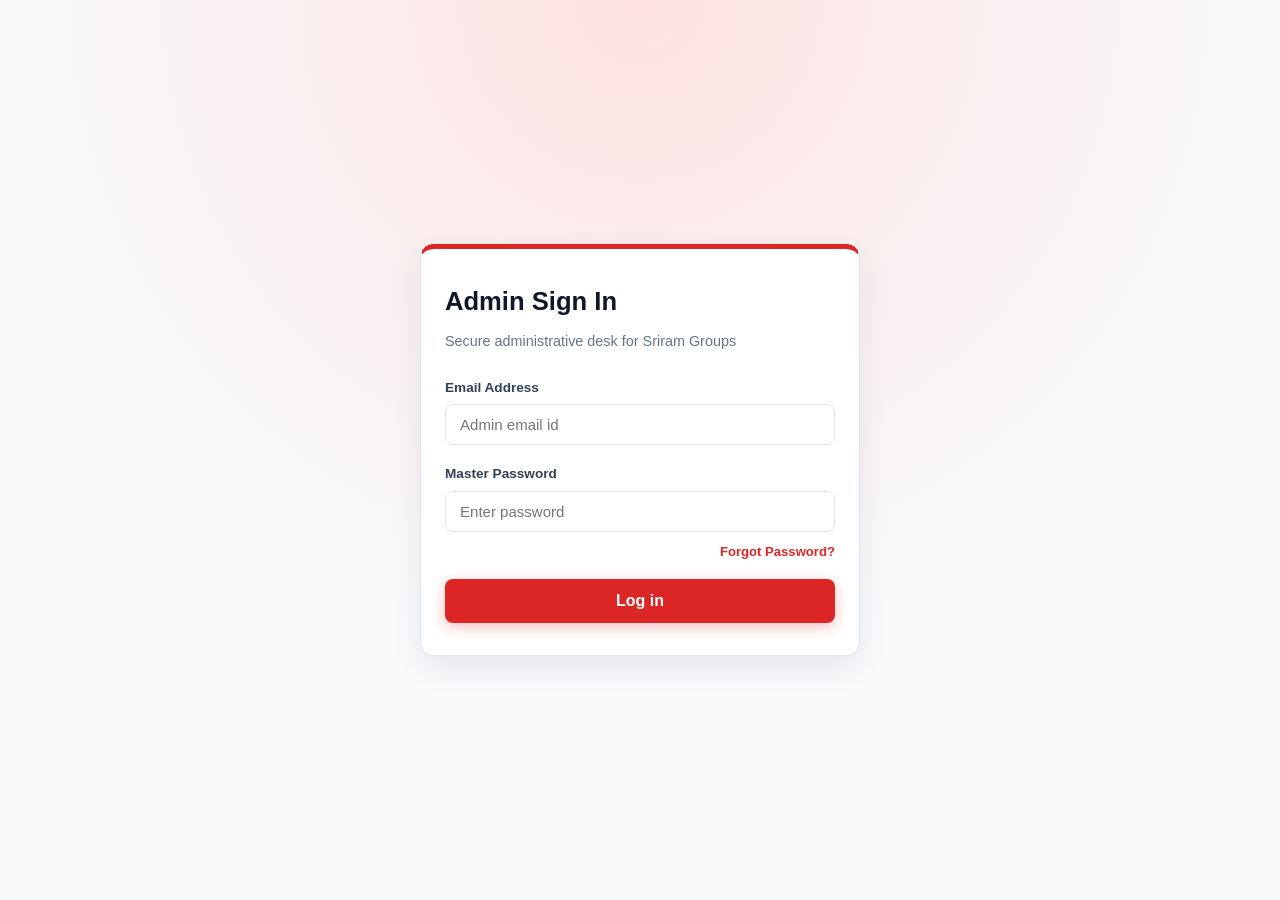
==== commit 498edda9: "Update print statement from 'Hello' to 'Goodbye'" ====
--- a/admin.html
+++ b/admin.html
@@ -3,7 +3,7 @@
 <head>
   <meta charset="UTF-8">
   <meta name="viewport" content="width=device-width, initial-scale=1.0">
-  <title>Admin Portal - Sriram Groups</title>
+  <title>Admin Master Control Desk - Sriram Groups</title>
   <link rel="stylesheet" href="style.css">
   <style>
     :root {
@@ -15,21 +15,17 @@
       --text-muted: #64748b;
     }
 
-    * {
-      box-sizing: border-box;
-    }
+    * { box-sizing: border-box; }
 
     body {
       background-color: #f8fafc;
       color: var(--primary-dark);
-      font-family: -apple-system, BlinkMacSystemFont, "Segoe UI", Roboto, Oxygen, Ubuntu, Cantarell, sans-serif;
+      font-family: -apple-system, BlinkMacSystemFont, "Segoe UI", Roboto, sans-serif;
       margin: 0;
       padding: 0;
     }
 
-    .hidden {
-      display: none !important;
-    }
+    .hidden { display: none !important; }
 
     /* Auth Wrapper */
     .auth-container {
@@ -52,90 +48,31 @@
       box-shadow: 0 12px 30px rgba(15, 23, 42, 0.08);
     }
 
-    .auth-card h2 {
-      margin: 0 0 8px;
-      font-size: 1.6rem;
-      font-weight: 800;
-      color: var(--primary-dark);
-    }
-
-    .auth-card p.subtitle {
-      margin: 0 0 24px;
-      font-size: 0.9rem;
-      color: var(--text-muted);
-    }
-
-    .input-field-group {
-      margin-bottom: 18px;
-      text-align: left;
-    }
-
-    .input-field-group label {
-      display: block;
-      font-size: 0.85rem;
-      font-weight: 700;
-      margin-bottom: 6px;
-      color: #334155;
-    }
-
-    .input-wrapper {
-      position: relative;
-      display: flex;
-      align-items: center;
-    }
-
-    .input-wrapper input,
-    .input-wrapper select {
+    .auth-card h2 { margin: 0 0 8px; font-size: 1.6rem; font-weight: 800; color: var(--primary-dark); }
+    .auth-card p.subtitle { margin: 0 0 24px; font-size: 0.9rem; color: var(--text-muted); }
+
+    .input-field-group { margin-bottom: 18px; text-align: left; }
+    .input-field-group label { display: block; font-size: 0.85rem; font-weight: 700; margin-bottom: 6px; color: #334155; }
+
+    .input-wrapper { position: relative; display: flex; align-items: center; }
+    .input-wrapper input, .input-wrapper select {
       width: 100%;
-      padding: 11px 40px 11px 14px;
+      padding: 11px 14px;
       border: 1.5px solid var(--border-gray);
       border-radius: 8px;
       font-size: 0.94rem;
       outline: none;
       background: #ffffff;
-      transition: border-color 0.2s ease, box-shadow 0.2s ease;
-    }
-
-    .input-wrapper input:focus,
-    .input-wrapper select:focus {
+      transition: border-color 0.2s ease;
+    }
+
+    .input-wrapper input:focus, .input-wrapper select:focus {
       border-color: var(--primary-red);
       box-shadow: 0 0 0 3px rgba(220, 38, 38, 0.12);
     }
 
-    .toggle-pass-btn {
-      position: absolute;
-      right: 10px;
-      background: none;
-      border: none;
-      cursor: pointer;
-      padding: 4px;
-      display: flex;
-      align-items: center;
-      justify-content: center;
-      color: var(--text-muted);
-    }
-
-    .auth-actions-row {
-      display: flex;
-      justify-content: flex-end;
-      margin-top: -6px;
-      margin-bottom: 20px;
-    }
-
-    .auth-link-top {
-      color: var(--primary-red);
-      text-decoration: none;
-      font-weight: 600;
-      font-size: 0.82rem;
-      cursor: pointer;
-      background: none;
-      border: none;
-      padding: 0;
-    }
-
-    .auth-link-top:hover {
-      text-decoration: underline;
-    }
+    .auth-actions-row { display: flex; justify-content: flex-end; margin-top: -6px; margin-bottom: 20px; }
+    .auth-link-top { color: var(--primary-red); text-decoration: none; font-weight: 600; font-size: 0.82rem; cursor: pointer; background: none; border: none; }
 
     .auth-submit-btn {
       width: 100%;
@@ -148,21 +85,8 @@
       border-radius: 8px;
       cursor: pointer;
       box-shadow: 0 4px 14px rgba(220, 38, 38, 0.3);
-      transition: background 0.2s ease;
-    }
-
-    .auth-submit-btn:hover {
-      background: #b91c1c;
-    }
-
-    .auth-footer {
-      margin-top: 20px;
-      padding-top: 16px;
-      border-top: 1px solid var(--border-gray);
-      text-align: center;
-      font-size: 0.85rem;
-      color: var(--text-muted);
-    }
+    }
+    .auth-submit-btn:hover { background: #b91c1c; }
 
     /* Modals */
     .modal-backdrop {
@@ -186,376 +110,63 @@
       box-shadow: 0 20px 40px rgba(0, 0, 0, 0.2);
     }
 
-    .modal-box h3 {
-      margin: 0 0 8px;
-      font-size: 1.3rem;
-    }
-
-    .modal-box p {
-      margin: 0 0 18px;
-      font-size: 0.88rem;
-      color: var(--text-muted);
-    }
-
-    .modal-btn-row {
-      display: flex;
-      gap: 10px;
-      margin-top: 18px;
-    }
-
-    .btn-secondary {
-      flex: 1;
-      padding: 11px;
-      background: #f1f5f9;
-      border: 1px solid var(--border-gray);
-      color: #334155;
-      font-weight: 600;
-      border-radius: 8px;
-      cursor: pointer;
-    }
-
-    .btn-primary {
-      flex: 1;
-      padding: 11px;
-      background: var(--primary-red);
-      border: none;
-      color: #ffffff;
-      font-weight: 700;
-      border-radius: 8px;
-      cursor: pointer;
-    }
+    .modal-box h3 { margin: 0 0 8px; font-size: 1.3rem; }
+    .modal-box p { margin: 0 0 18px; font-size: 0.88rem; color: var(--text-muted); }
+    .modal-btn-row { display: flex; gap: 10px; margin-top: 18px; }
+
+    .btn-secondary { flex: 1; padding: 11px; background: #f1f5f9; border: 1px solid var(--border-gray); color: #334155; font-weight: 600; border-radius: 8px; cursor: pointer; }
+    .btn-primary { flex: 1; padding: 11px; background: var(--primary-red); border: none; color: #ffffff; font-weight: 700; border-radius: 8px; cursor: pointer; }
 
     /* Dashboard Layout */
-    .dashboard-layout {
-      display: flex;
-      min-height: 100vh;
-    }
-
-    .sidebar {
-      width: 260px;
-      background: var(--sidebar-bg);
-      color: #ffffff;
-      display: flex;
-      flex-direction: column;
-      flex-shrink: 0;
-    }
-
-    .sidebar-header {
-      padding: 24px 20px;
-      border-bottom: 1px solid #334155;
-    }
-
-    .sidebar-header h2 {
-      margin: 0;
-      font-size: 1.15rem;
-      font-weight: 800;
-      color: #f8fafc;
-    }
-
-    .sidebar-header span {
-      font-size: 0.78rem;
-      color: #94a3b8;
-    }
-
-    .sidebar-nav {
-      list-style: none;
-      padding: 20px 12px;
-      margin: 0;
-      display: flex;
-      flex-direction: column;
-      gap: 8px;
-      flex-grow: 1;
-    }
-
+    .dashboard-layout { display: flex; min-height: 100vh; }
+    .sidebar { width: 270px; background: var(--sidebar-bg); color: #ffffff; display: flex; flex-direction: column; flex-shrink: 0; }
+    .sidebar-header { padding: 24px 20px; border-bottom: 1px solid #334155; }
+    .sidebar-header h2 { margin: 0; font-size: 1.15rem; font-weight: 800; color: #f8fafc; }
+    .sidebar-header span { font-size: 0.78rem; color: #94a3b8; }
+
+    .sidebar-nav { list-style: none; padding: 20px 12px; margin: 0; display: flex; flex-direction: column; gap: 6px; flex-grow: 1; }
     .nav-btn {
-      width: 100%;
-      text-align: left;
-      background: none;
-      border: none;
-      color: #cbd5e1;
-      padding: 12px 16px;
-      border-radius: 8px;
-      font-size: 0.92rem;
-      font-weight: 600;
-      cursor: pointer;
-      display: flex;
-      align-items: center;
-      gap: 12px;
-      transition: all 0.2s ease;
-    }
-
-    .nav-btn:hover {
-      background: #334155;
-      color: #ffffff;
-    }
-
-    .nav-btn.active {
-      background: var(--primary-red);
-      color: #ffffff;
-    }
-
-    .main-content {
-      flex-grow: 1;
-      background: #f8fafc;
-      padding: 28px 32px;
-      overflow-y: auto;
-      max-width: 100%;
-    }
-
-    .content-top-header {
-      display: flex;
-      justify-content: space-between;
-      align-items: center;
-      margin-bottom: 25px;
-      flex-wrap: wrap;
-      gap: 15px;
-    }
-
-    .user-profile-badge {
-      display: flex;
-      align-items: center;
-      flex-wrap: wrap;
-      gap: 10px;
-    }
-
-    .role-badge {
-      font-size: 0.75rem;
-      font-weight: 800;
-      padding: 4px 10px;
-      border-radius: 20px;
-      text-transform: uppercase;
-      letter-spacing: 0.8px;
-    }
-
-    .role-admin {
-      background: #fee2e2;
-      color: #b91c1c;
-      border: 1px solid #fecaca;
-    }
-
-    .role-staff {
-      background: #e0f2fe;
-      color: #0369a1;
-      border: 1px solid #bae6fd;
-    }
-
-    .btn-action-primary {
-      background: var(--primary-red);
-      color: #ffffff;
-      border: none;
-      padding: 8px 14px;
-      font-weight: 700;
-      font-size: 0.85rem;
-      border-radius: 8px;
-      cursor: pointer;
-      transition: background 0.2s ease;
-    }
-
-    .btn-action-primary:hover {
-      background: #b91c1c;
-    }
-
-    .btn-logout {
-      background: #f1f5f9;
-      color: #475569;
-      border: 1px solid var(--border-gray);
-      padding: 8px 14px;
-      font-weight: 700;
-      font-size: 0.85rem;
-      border-radius: 8px;
-      cursor: pointer;
-    }
-
-    .btn-logout:hover {
-      background: #fee2e2;
-      color: var(--primary-red);
-      border-color: #fecaca;
-    }
-
-    /* Stats Grid */
-    .stats-grid {
-      display: grid;
-      grid-template-columns: repeat(3, 1fr);
-      gap: 16px;
-      margin-bottom: 24px;
-    }
-
-    .stat-card {
-      background: #ffffff;
-      border: 1px solid var(--border-gray);
-      border-radius: 12px;
-      padding: 18px;
-      box-shadow: 0 2px 6px rgba(0, 0, 0, 0.02);
-    }
-
-    .stat-card span {
-      font-size: 0.75rem;
-      font-weight: 700;
-      text-transform: uppercase;
-      letter-spacing: 0.8px;
-      color: var(--text-muted);
-    }
-
-    .stat-card h3 {
-      margin: 8px 0 0;
-      font-size: 1.7rem;
-      font-weight: 800;
-      color: var(--primary-dark);
-    }
-
-    /* Table Toolbar */
-    .table-toolbar {
-      display: flex;
-      justify-content: space-between;
-      align-items: center;
-      margin-bottom: 16px;
-      flex-wrap: wrap;
-      gap: 12px;
-    }
-
-    .search-input {
-      padding: 10px 14px;
-      border: 1.5px solid var(--border-gray);
-      border-radius: 8px;
-      font-size: 0.9rem;
-      width: 280px;
-      outline: none;
-    }
-
-    .search-input:focus {
-      border-color: var(--primary-red);
-    }
-
-    .toolbar-buttons {
-      display: flex;
-      gap: 8px;
-      flex-wrap: wrap;
-    }
-
-    .btn-export {
-      background: #059669;
-      color: #ffffff;
-      border: none;
-      padding: 9px 14px;
-      font-weight: 600;
-      border-radius: 8px;
-      cursor: pointer;
-      font-size: 0.85rem;
-    }
-
-    .btn-delete-all {
-      background: #ef4444;
-      color: #ffffff;
-      border: none;
-      padding: 9px 14px;
-      font-weight: 600;
-      border-radius: 8px;
-      cursor: pointer;
-      font-size: 0.85rem;
-    }
-
-    /* Tables */
-    .table-container {
-      background: #ffffff;
-      border: 1px solid var(--border-gray);
-      border-radius: 12px;
-      overflow-x: auto;
-      box-shadow: 0 4px 16px rgba(0, 0, 0, 0.03);
-      -webkit-overflow-scrolling: touch;
-    }
-
-    table {
-      width: 100%;
-      min-width: 600px;
-      border-collapse: collapse;
-      text-align: left;
-      font-size: 0.88rem;
-    }
-
-    th {
-      background: #f8fafc;
-      color: #334155;
-      padding: 12px 16px;
-      font-weight: 700;
-      border-bottom: 1px solid var(--border-gray);
-      white-space: nowrap;
-    }
-
-    td {
-      padding: 12px 16px;
-      border-bottom: 1px solid #f1f5f9;
-      vertical-align: top;
-      color: #334155;
-    }
-
-    tr:hover td {
-      background-color: #fbfcfe;
-    }
-
-    .badge-tool {
-      display: inline-block;
-      padding: 3px 8px;
-      background: #eff6ff;
-      border: 1px solid #bfdbfe;
-      color: #1d4ed8;
-      border-radius: 6px;
-      font-size: 0.76rem;
-      font-weight: 600;
-    }
-
-    .btn-row-del {
-      background: #fee2e2;
-      color: #b91c1c;
-      border: 1px solid #fecaca;
-      padding: 5px 10px;
-      border-radius: 6px;
-      font-size: 0.78rem;
-      font-weight: 700;
-      cursor: pointer;
-    }
-
-    .btn-row-del:hover {
-      background: #ef4444;
-      color: #ffffff;
-    }
-
-    /* Responsive Adaptation for Mobile and Tablets */
-    @media (max-width: 900px) {
-      .dashboard-layout {
-        flex-direction: column;
-      }
-      .sidebar {
-        width: 100%;
-      }
-      .sidebar-nav {
-        flex-direction: row;
-        overflow-x: auto;
-        padding: 12px;
-        gap: 6px;
-      }
-      .nav-btn {
-        white-space: nowrap;
-        padding: 8px 12px;
-        font-size: 0.85rem;
-      }
-      .main-content {
-        padding: 16px;
-      }
-      .stats-grid {
-        grid-template-columns: 1fr;
-      }
-      .content-top-header {
-        flex-direction: column;
-        align-items: flex-start;
-      }
-      .table-toolbar {
-        flex-direction: column;
-        align-items: stretch;
-      }
-      .search-input {
-        width: 100%;
-      }
-    }
+      width: 100%; text-align: left; background: none; border: none; color: #cbd5e1;
+      padding: 12px 16px; border-radius: 8px; font-size: 0.92rem; font-weight: 600;
+      cursor: pointer; display: flex; align-items: center; gap: 10px; transition: all 0.2s ease;
+    }
+    .nav-btn:hover { background: #334155; color: #ffffff; }
+    .nav-btn.active { background: var(--primary-red); color: #ffffff; }
+
+    .main-content { flex-grow: 1; background: #f8fafc; padding: 28px 32px; overflow-y: auto; max-width: 100%; }
+    .content-top-header { display: flex; justify-content: space-between; align-items: center; margin-bottom: 25px; flex-wrap: wrap; gap: 15px; }
+
+    .user-profile-badge { display: flex; align-items: center; flex-wrap: wrap; gap: 10px; }
+    .role-badge { font-size: 0.75rem; font-weight: 800; padding: 4px 10px; border-radius: 20px; text-transform: uppercase; }
+    .role-admin { background: #fee2e2; color: #b91c1c; border: 1px solid #fecaca; }
+    .role-staff { background: #e0f2fe; color: #0369a1; border: 1px solid #bae6fd; }
+
+    .btn-action-primary { background: var(--primary-red); color: #ffffff; border: none; padding: 8px 14px; font-weight: 700; font-size: 0.85rem; border-radius: 8px; cursor: pointer; }
+    .btn-logout { background: #f1f5f9; color: #475569; border: 1px solid var(--border-gray); padding: 8px 14px; font-weight: 700; font-size: 0.85rem; border-radius: 8px; cursor: pointer; }
+
+    /* Tables & Cards */
+    .inspect-box { background: #ffffff; border: 1.5px solid #cbd5e1; border-radius: 14px; padding: 24px; margin-bottom: 24px; box-shadow: 0 4px 15px rgba(0, 0, 0, 0.04); }
+    .inspect-result-grid { display: grid; grid-template-columns: repeat(auto-fit, minmax(200px, 1fr)); gap: 16px; margin-top: 20px; background: #f8fafc; padding: 16px; border-radius: 10px; border: 1px solid #e2e8f0; }
+    .inspect-field label { display: block; font-size: 0.75rem; color: #64748b; font-weight: 700; text-transform: uppercase; }
+    .inspect-field span { font-size: 1rem; font-weight: 800; color: #0f172a; }
+
+    .table-container { background: #ffffff; border: 1px solid var(--border-gray); border-radius: 12px; overflow-x: auto; box-shadow: 0 4px 16px rgba(0, 0, 0, 0.03); }
+    table { width: 100%; min-width: 650px; border-collapse: collapse; text-align: left; font-size: 0.88rem; }
+    th { background: #f8fafc; color: #334155; padding: 12px 16px; font-weight: 700; border-bottom: 1px solid var(--border-gray); }
+    td { padding: 12px 16px; border-bottom: 1px solid #f1f5f9; vertical-align: middle; }
+
+    .badge-status { padding: 4px 10px; border-radius: 20px; font-size: 0.75rem; font-weight: 800; }
+    .status-active { background: #dcfce7; color: #166534; }
+    .status-suspended { background: #fee2e2; color: #b91c1c; border: 1px solid #fecaca; }
+
+    .btn-suspend { background: #dc2626; color: #ffffff; border: none; padding: 6px 12px; border-radius: 6px; font-weight: 700; font-size: 0.78rem; cursor: pointer; }
+    .btn-unban { background: #059669; color: #ffffff; border: none; padding: 6px 12px; border-radius: 6px; font-weight: 700; font-size: 0.78rem; cursor: pointer; }
+    .btn-row-del { background: #fee2e2; color: #b91c1c; border: 1px solid #fecaca; padding: 5px 10px; border-radius: 6px; font-size: 0.78rem; font-weight: 700; cursor: pointer; }
+
+    .stats-grid { display: grid; grid-template-columns: repeat(auto-fit, minmax(220px, 1fr)); gap: 16px; margin-bottom: 24px; }
+    .stat-card { background: #ffffff; border: 1px solid var(--border-gray); border-radius: 12px; padding: 18px; }
+    .stat-card span { font-size: 0.75rem; font-weight: 700; text-transform: uppercase; color: var(--text-muted); }
+    .stat-card h3 { margin: 8px 0 0; font-size: 1.7rem; font-weight: 800; color: var(--primary-dark); }
   </style>
 </head>
 <body>
@@ -567,7 +178,6 @@
       <p class="subtitle">Secure administrative desk for Sriram Groups</p>
 
       <form id="adminLoginForm" onsubmit="handleAdminLogin(event)">
-        <!-- Email Input -->
         <div class="input-field-group">
           <label for="loginEmail">Email Address</label>
           <div class="input-wrapper">
@@ -575,71 +185,28 @@
           </div>
         </div>
 
-        <!-- Master Password Input -->
         <div class="input-field-group">
           <label for="loginPassword">Master Password</label>
           <div class="input-wrapper">
             <input type="password" id="loginPassword" placeholder="Enter password" required>
-            <button type="button" class="toggle-pass-btn" onclick="togglePasswordVisibility('loginPassword', this)" title="Toggle view">
-              <svg width="20" height="20" viewBox="0 0 24 24" fill="none" stroke="currentColor" stroke-width="2" stroke-linecap="round" stroke-linejoin="round">
-                <path d="M1 12s4-8 11-8 11 8 11 8-4 8-11 8-11-8z"></path>
-                <circle cx="12" cy="12" r="3"></circle>
-              </svg>
-            </button>
           </div>
         </div>
 
-        <!-- Forgot Password Link Below Password Box -->
         <div class="auth-actions-row">
-          <button type="button" class="auth-link-top" onclick="openForgotPasswordModal()">Forgot Password?</button>
-        </div>
-
-        <!-- Log in Button -->
+          <button type="button" class="auth-link-top" onclick="openModal('forgotModal')">Forgot Password?</button>
+        </div>
+
         <button type="submit" class="auth-submit-btn">Log in</button>
-
-        <div class="auth-footer">
-          News Unpacker System &bull;
-        </div>
       </form>
     </div>
   </section>
 
-
-  <!-- ==================== 2. FORGOT PASSWORD MODAL ==================== -->
-  <div id="forgotModal" class="modal-backdrop hidden">
-    <div class="modal-box">
-      <h3>Account Recovery</h3>
-      <p>Enter your registered email to view or reset password credentials.</p>
-
-      <div class="input-field-group">
-        <label for="resetEmailInput">Registered Email</label>
-        <div class="input-wrapper">
-          <input type="email" id="resetEmailInput" placeholder="name@domain.com" required>
-        </div>
-      </div>
-
-      <div class="input-field-group">
-        <label for="newPasswordInput">New Password (Optional)</label>
-        <div class="input-wrapper">
-          <input type="password" id="newPasswordInput" placeholder="Enter new password to update">
-        </div>
-      </div>
-
-      <div class="modal-btn-row">
-        <button type="button" class="btn-secondary" onclick="closeModal('forgotModal')">Cancel</button>
-        <button type="button" class="btn-primary" onclick="processPasswordRecovery()">Verify / Reset</button>
-      </div>
-    </div>
-  </div>
-
-
-  <!-- ==================== 3. CREATE NEW ID MODAL (ADMIN ONLY) ==================== -->
+  <!-- ==================== 2. CREATE NEW ADMIN / STAFF ID MODAL ==================== -->
   <div id="createAdminModal" class="modal-backdrop hidden">
     <div class="modal-box">
       <h3>Register New ID</h3>
       <p>Create a verified operational account with assigned permissions.</p>
 
-      <!-- Employee Name Input -->
       <div class="input-field-group">
         <label for="newAdminName">Employee / Admin Name</label>
         <div class="input-wrapper">
@@ -647,7 +214,6 @@
         </div>
       </div>
 
-      <!-- Employee Email Input -->
       <div class="input-field-group">
         <label for="newAdminEmail">Operational Email</label>
         <div class="input-wrapper">
@@ -655,27 +221,19 @@
         </div>
       </div>
 
-      <!-- Employee Password Input -->
       <div class="input-field-group">
         <label for="newAdminPass">Password</label>
         <div class="input-wrapper">
           <input type="password" id="newAdminPass" placeholder="Enter secure password" required>
-          <button type="button" class="toggle-pass-btn" onclick="togglePasswordVisibility('newAdminPass', this)">
-            <svg width="20" height="20" viewBox="0 0 24 24" fill="none" stroke="currentColor" stroke-width="2" stroke-linecap="round" stroke-linejoin="round">
-              <path d="M1 12s4-8 11-8 11 8 11 8-4 8-11 8-11-8z"></path>
-              <circle cx="12" cy="12" r="3"></circle>
-            </svg>
-          </button>
-        </div>
-      </div>
-
-      <!-- Role Selection Input -->
+        </div>
+      </div>
+
       <div class="input-field-group">
-        <label for="newAdminRole">Assign Role</label>
+        <label for="newAdminRole">Assign Role & Control Level</label>
         <div class="input-wrapper">
           <select id="newAdminRole">
-            <option value="Staff">Staff (Feedbacks & Subscriptions)</option>
-            <option value="Admin">Admin (Full Control, Employees & Payments)</option>
+            <option value="Staff">Staff (User Inspection, Feedbacks & Subs Only)</option>
+            <option value="Admin">Admin (Full Control, Employees, Payments & Coupons)</option>
           </select>
         </div>
       </div>
@@ -687,11 +245,29 @@
     </div>
   </div>
 
-
-  <!-- ==================== 4. UNIFIED DASHBOARD WITH SIDEBAR ==================== -->
+  <!-- ==================== 3. FORGOT PASSWORD MODAL ==================== -->
+  <div id="forgotModal" class="modal-backdrop hidden">
+    <div class="modal-box">
+      <h3>Account Recovery</h3>
+      <p>Enter registered email to reset password credentials.</p>
+      <div class="input-field-group">
+        <label>Registered Email</label>
+        <div class="input-wrapper"><input type="email" id="resetEmailInput" placeholder="name@domain.com" required></div>
+      </div>
+      <div class="input-field-group">
+        <label>New Password</label>
+        <div class="input-wrapper"><input type="password" id="newPasswordInput" placeholder="Enter new password"></div>
+      </div>
+      <div class="modal-btn-row">
+        <button type="button" class="btn-secondary" onclick="closeModal('forgotModal')">Cancel</button>
+        <button type="button" class="btn-primary" onclick="processPasswordRecovery()">Update Password</button>
+      </div>
+    </div>
+  </div>
+
+  <!-- ==================== 4. MASTER DASHBOARD ==================== -->
   <section id="dashboardSection" class="dashboard-layout hidden">
     
-    <!-- Left Navigation Sidebar -->
     <aside class="sidebar">
       <div class="sidebar-header">
         <h2>Sriram Groups</h2>
@@ -700,178 +276,283 @@
 
       <ul class="sidebar-nav">
         <li>
-          <button class="nav-btn active" id="tabBtnFeedbacks" onclick="switchTab('feedbacks')">
-            <span></span> User Feedbacks
+          <button class="nav-btn active" id="tabBtnInspector" onclick="switchTab('inspector')">
+             User Inspection & Ban
+          </button>
+        </li>
+        <li id="couponsTabNavItem">
+          <button class="nav-btn" id="tabBtnCoupons" onclick="switchTab('coupons')">
+             Custom Coupon Engine
+          </button>
+        </li>
+        <li>
+          <button class="nav-btn" id="tabBtnFeedbacks" onclick="switchTab('feedbacks')">
+             User Feedbacks
           </button>
         </li>
         <li>
           <button class="nav-btn" id="tabBtnSubs" onclick="switchTab('subscriptions')">
-            <span></span> Subscriptions
+             Subscribers Registry
           </button>
         </li>
-        <!-- Visible ONLY for Admin role -->
+        <li id="paymentsTabNavItem">
+          <button class="nav-btn" id="tabBtnPayments" onclick="switchTab('payments')">
+             Payments & Billing
+          </button>
+        </li>
         <li id="employeesTabNavItem">
           <button class="nav-btn" id="tabBtnEmployees" onclick="switchTab('employees')">
-            <span></span> Employees
+             Staff & ID Management
           </button>
         </li>
-        <!-- Payments Tab (Visible ONLY for Admin role) -->
-        <li id="paymentsTabNavItem">
-          <button class="nav-btn" id="tabBtnPayments" onclick="switchTab('payments')">
-            <span></span> Payments
+
+        <!-- KOTTHA TAB: SYSTEM AI ERRORS (ADMIN & STAFF CLEARANCE) -->
+        <li id="systemErrorsTabNavItem">
+          <button class="nav-btn" id="tabBtnSystemErrors" onclick="switchTab('systemErrors')">
+             System AI Errors
           </button>
         </li>
       </ul>
     </aside>
 
-    <!-- Main Content Panel -->
     <main class="main-content">
       
-      <!-- Top Action Bar -->
       <header class="content-top-header">
         <div>
-          <h1 id="activeTabHeading" style="margin:0; font-size:1.6rem;">User Feedbacks</h1>
-          <span id="activeTabSub" style="color:var(--text-muted); font-size:0.88rem;">Live incoming suggestions and engine reports</span>
+          <h1 id="activeTabHeading" style="margin:0; font-size:1.6rem;">User Inspection Panel</h1>
+          <span id="activeTabSub" style="color:var(--text-muted); font-size:0.88rem;">Search, inspect usage metrics & apply account suspensions</span>
         </div>
 
         <div class="user-profile-badge">
           <span id="activeRoleLabel" class="role-badge role-admin">Role</span>
           <span id="activeUserLabel" style="font-size:0.88rem; font-weight:700;">Loading...</span>
           
-          <!-- Admin Only Top Create Button -->
-          <button id="topCreateIdBtn" class="btn-action-primary" onclick="openCreateAdminModal()">+ Create ID</button>
+          <!-- Top Create ID Button (Admin Only) -->
+          <button id="topCreateIdBtn" class="btn-action-primary" onclick="openModal('createAdminModal')">+ Create ID</button>
           
           <button class="btn-logout" onclick="logoutAdmin()">Sign Out</button>
         </div>
       </header>
 
-      <!-- VIEW 1: FEEDBACKS TAB -->
-      <div id="viewFeedbacks" class="tab-view">
+      <!-- VIEW 1: USER INSPECTION & BAN -->
+      <div id="viewInspector" class="tab-view">
+        <div class="inspect-box">
+          <h3 style="margin:0 0 8px; color:#0f172a;">Live User Investigation & Deep Audit</h3>
+          <p style="margin:0 0 16px; font-size:0.88rem; color:#64748b;">
+            Search by <strong>User ID (e.g. SRG-11447), Email Address, Mobile Number, or Full Name</strong> to inspect user activity.
+          </p>
+
+          <div style="display:flex; gap:10px; max-width:650px;">
+            <input type="text" id="inspectQueryInput" placeholder="Enter SRG ID, Email or Phone..." style="flex:1; padding:12px; border:1.5px solid #cbd5e1; border-radius:8px; outline:none;">
+            <button class="btn-action-primary" style="padding:12px 20px;" onclick="executeUserInspection()">Inspect ID </button>
+          </div>
+
+          <div id="inspectResultCard" class="hidden">
+            <div class="inspect-result-grid">
+              <div class="inspect-field"><label>Verified User ID</label><span id="resUserId">-</span></div>
+              <div class="inspect-field"><label>Full Name</label><span id="resUserName">-</span></div>
+              <div class="inspect-field"><label>Account Status</label><span id="resUserStatus" class="badge-status status-active">Active</span></div>
+              <div class="inspect-field"><label>Total Articles Processed</label><span id="resArticlesCount" style="color:#2563eb;">0 Articles</span></div>
+              <div class="inspect-field"><label>Current Plan</label><span id="resPlanName">-</span></div>
+              <div class="inspect-field"><label>Registered Phone</label><span id="resPhone">-</span></div>
+            </div>
+
+            <!-- Suspension & Block Controls -->
+            <div style="margin-top:20px; background:#fff1f2; border:1px solid #fecdd3; border-radius:10px; padding:16px; display:flex; align-items:center; justify-content:space-between; flex-wrap:wrap; gap:12px;">
+              <div>
+                <strong style="color:#9f1239; font-size:0.95rem;">Administrative Action Authority</strong>
+                <p style="margin:2px 0 0; font-size:0.82rem; color:#64748b;">Suspend this user from news processing engines or revoke access entirely.</p>
+              </div>
+
+              <div style="display:flex; gap:8px; align-items:center;">
+                <select id="suspendDurationSelect" style="padding:8px 12px; border:1px solid #fda4af; border-radius:6px; font-weight:700;">
+                  <option value="1">Suspend for 1 Month</option>
+                  <option value="2">Suspend for 2 Months</option>
+                  <option value="3">Suspend for 3 Months</option>
+                  <option value="permanent">Permanent Account Ban</option>
+                </select>
+                <button class="btn-suspend" onclick="applySuspensionToUser()">Apply Suspension</button>
+                <button class="btn-unban" onclick="unbanActiveUser()">Unban / Restore</button>
+              </div>
+            </div>
+          </div>
+        </div>
+
+        <h3 style="margin:25px 0 12px; font-size:1.15rem;">Registered Users Directory</h3>
+        <div class="table-container">
+          <table>
+            <thead>
+              <tr><th>User ID</th><th>Full Name & Email</th><th>Phone</th><th>Plan Name</th><th>Status</th><th>Actions</th></tr>
+            </thead>
+            <tbody id="allUsersTableBody"></tbody>
+          </table>
+        </div>
+      </div>
+
+      <!-- VIEW 2: VIP CUSTOM COUPON ENGINE (WITH ONE-CLICK CODE GENERATOR) -->
+      <div id="viewCoupons" class="tab-view hidden">
+        <div class="inspect-box">
+          <h3 style="margin:0 0 6px;">Create Custom Targeted Coupon Code</h3>
+          <p style="margin:0 0 16px; font-size:0.88rem; color:#64748b;">Generate personalized promotional coupon codes with price reduction, free VIP extensions, or specific user exclusivity.</p>
+
+          <form onsubmit="handleGenerateCoupon(event)" style="display:grid; grid-template-columns: repeat(auto-fit, minmax(220px, 1fr)); gap:16px;">
+            <div class="input-field-group">
+              <label>Coupon Code (Auto or Custom)</label>
+              <div class="input-wrapper" style="gap:6px;">
+                <input type="text" id="couponCodeInput" placeholder="e.g. VIP2026" required style="text-transform:uppercase;">
+                <button type="button" class="btn-secondary" style="padding:10px; width:auto; font-size:0.8rem; white-space:nowrap;" onclick="generateRandomPromoCode()"> Auto Code</button>
+              </div>
+            </div>
+
+            <div class="input-field-group">
+              <label>Assigned Email (Leave blank for ALL)</label>
+              <div class="input-wrapper">
+                <input type="email" id="couponTargetEmail" placeholder="Only this user (optional)">
+              </div>
+            </div>
+
+            <div class="input-field-group">
+              <label>Privilege Benefit</label>
+              <div class="input-wrapper">
+                <select id="couponBenefitSelect">
+                  <option value="free_vip">100% Free VIP 1-Year Pass</option>
+                  <option value="quota_boost">+120 Article Quota Boost</option>
+                  <option value="price_drop_49">Price Slashed to ₹49 Only</option>
+                </select>
+              </div>
+            </div>
+
+            <div class="input-field-group" style="display:flex; align-items:flex-end;">
+              <button type="submit" class="auth-submit-btn" style="padding:11px;">Generate & Issue Code</button>
+            </div>
+          </form>
+        </div>
+
+        <h3 style="margin:25px 0 12px; font-size:1.15rem;">Active Promotional Coupons Registry</h3>
+        <div class="table-container">
+          <table>
+            <thead>
+              <tr><th>Code</th><th>Privilege Benefit</th><th>Target Exclusivity</th><th>Date</th><th>Action</th></tr>
+            </thead>
+            <tbody id="couponsTableBody"></tbody>
+          </table>
+        </div>
+      </div>
+
+      <!-- VIEW 3: FEEDBACKS TAB -->
+      <div id="viewFeedbacks" class="tab-view hidden">
+        <div class="stats-grid">
+          <div class="stat-card"><span>Total Feedbacks</span><h3 id="statTotal">0</h3></div>
+          <div class="stat-card"><span>Average Score</span><h3 id="statAvg">0.0 / 5</h3></div>
+        </div>
+        <div class="table-container">
+          <table>
+            <thead>
+              <tr><th>ID & Time</th><th>Sender Details</th><th>Engine</th><th>Score</th><th>Message</th><th>Manage</th></tr>
+            </thead>
+            <tbody id="feedbackTableBody"></tbody>
+          </table>
+        </div>
+      </div>
+
+      <!-- VIEW 4: SUBSCRIPTIONS TAB -->
+      <div id="viewSubscriptions" class="tab-view hidden">
+        <div class="table-container">
+          <table>
+            <thead><tr><th>Subscriber Details</th><th>Plan Tier</th><th>Status</th><th>Manage</th></tr></thead>
+            <tbody id="subsTableBody"></tbody>
+          </table>
+        </div>
+      </div>
+
+      <!-- VIEW 5: PAYMENTS TAB (ADMIN ONLY) -->
+      <div id="viewPayments" class="tab-view hidden">
+        <div class="stats-grid">
+          <div class="stat-card"><span>Total Revenue</span><h3 id="statRev">₹0</h3></div>
+          <div class="stat-card"><span>Transactions</span><h3 id="statTxnCount">0</h3></div>
+        </div>
+        <div class="table-container">
+          <table>
+            <thead><tr><th>Txn ID</th><th>Payer Email</th><th>Plan Name</th><th>Amount</th><th>Timestamp</th><th>Status</th></tr></thead>
+            <tbody id="paymentTableBody"></tbody>
+          </table>
+        </div>
+      </div>
+
+      <!-- VIEW 6: EMPLOYEES & STAFF (ADMIN ONLY) -->
+      <div id="viewEmployees" class="tab-view hidden">
+        <div style="display:flex; justify-content:space-between; align-items:center; margin-bottom:14px;">
+          <h3 style="margin:0;">Staff & Operational Team</h3>
+          <button class="btn-action-primary" onclick="openModal('createAdminModal')">+ Add Staff / Admin ID</button>
+        </div>
+        <div class="table-container">
+          <table>
+            <thead><tr><th>Employee Name</th><th>Email Address</th><th>Role & Control</th><th>Action</th></tr></thead>
+            <tbody id="employeeTableBody"></tbody>
+          </table>
+        </div>
+      </div>
+
+
+      <!-- VIEW 7: SYSTEM AI ERRORS & TECHNICAL AUDIT DESK -->
+      <div id="viewSystemErrors" class="tab-view hidden">
         <div class="stats-grid">
           <div class="stat-card">
-            <span>Total Feedbacks</span>
-            <h3 id="statTotal">0</h3>
+            <span>Total Errors Logged</span>
+            <h3 id="statTotalErrors" style="color: #dc2626;">0</h3>
           </div>
           <div class="stat-card">
-            <span>Average Score</span>
-            <h3 id="statAvg">0.0 / 5</h3>
+            <span>Registered Users Affected</span>
+            <h3 id="statRegUsersErrors">0</h3>
           </div>
           <div class="stat-card">
-            <span>Custom Requests</span>
-            <h3 id="statOthers">0</h3>
+            <span>Guest Readers Affected</span>
+            <h3 id="statGuestErrors">0</h3>
           </div>
         </div>
 
-        <div class="table-toolbar">
-          <input type="text" id="feedbackSearch" class="search-input" placeholder="Search feedbacks..." oninput="filterFeedbackTable()">
-          <div class="toolbar-buttons">
-            <button class="btn-export" onclick="exportFeedbackToCSV()">Export CSV</button>
-            <button class="btn-delete-all" onclick="deleteAllFeedbacks()">Delete All</button>
-          </div>
+        <div class="table-toolbar" style="display:flex; justify-content:space-between; align-items:center; margin-bottom:14px; flex-wrap:wrap; gap:10px;">
+          <input type="text" id="errorSearchInput" class="search-input" placeholder="Search by User ID, Email, or Error..." oninput="filterErrorTable()" style="padding:10px 14px; border:1.5px solid #cbd5e1; border-radius:8px; width:300px; outline:none;">
+          <button class="btn-suspend" style="background:#fee2e2; color:#b91c1c; border:1px solid #fecaca; padding:8px 16px; border-radius:8px; font-weight:700; cursor:pointer;" onclick="clearAllSystemErrors()">Clear Error Logs</button>
         </div>
 
         <div class="table-container">
           <table>
             <thead>
               <tr>
-                <th>ID & Time</th>
-                <th>Sender Details</th>
-                <th>Target Engine</th>
-                <th>Score</th>
-                <th>Message</th>
-                <th>Manage</th>
-              </tr>
-            </thead>
-            <tbody id="feedbackTableBody"></tbody>
-          </table>
-        </div>
-      </div>
-
-      <!-- VIEW 2: SUBSCRIPTIONS TAB -->
-      <div id="viewSubscriptions" class="tab-view hidden">
-        <div class="table-toolbar">
-          <input type="text" id="subSearch" class="search-input" placeholder="Search subscribers..." oninput="filterSubscriptionsTable()">
-          <div class="toolbar-buttons">
-            <button class="btn-export" onclick="exportSubscriptionsToCSV()">Export Subscribers</button>
-          </div>
-        </div>
-
-        <div class="table-container">
-          <table>
-            <thead>
-              <tr>
-                <th>Subscriber Email</th>
-                <th>Subscription Date</th>
-                <th>Status</th>
-                <th>Manage</th>
-              </tr>
-            </thead>
-            <tbody id="subsTableBody"></tbody>
-          </table>
-        </div>
-      </div>
-
-      <!-- VIEW 3: EMPLOYEES TAB (ADMIN ONLY) -->
-      <div id="viewEmployees" class="tab-view hidden">
-        <div class="table-toolbar">
-          <input type="text" id="employeeSearch" class="search-input" placeholder="Search by name or email..." oninput="filterEmployeeTable()">
-          <div class="toolbar-buttons">
-            <button class="btn-action-primary" onclick="openCreateAdminModal()">+ Create New ID</button>
-          </div>
-        </div>
-
-        <div class="table-container">
-          <table>
-            <thead>
-              <tr>
-                <th>Employee Name</th>
-                <th>Email Address</th>
-                <th>Role</th>
-                <th>Action</th>
-              </tr>
-            </thead>
-            <tbody id="employeeTableBody"></tbody>
-          </table>
-        </div>
-      </div>
-
-      <!-- VIEW 4: PAYMENTS TAB (ADMIN ONLY) -->
-      <div id="viewPayments" class="tab-view hidden">
-        <div class="stats-grid">
-          <div class="stat-card">
-            <span>Total Revenue</span>
-            <h3 id="statRev">₹0</h3>
-          </div>
-          <div class="stat-card">
-            <span>Paid Transactions</span>
-            <h3 id="statTxnCount">0</h3>
-          </div>
-          <div class="stat-card">
-            <span>Latest Payment</span>
-            <h3 id="statLatestTxn">None</h3>
-          </div>
-        </div>
-
-        <div class="table-toolbar">
-          <input type="text" id="paymentSearch" class="search-input" placeholder="Search by email or txn ID..." oninput="filterPaymentTable()">
-          <div class="toolbar-buttons">
-            <button class="btn-export" onclick="exportPaymentsToCSV()">Export Payments CSV</button>
-          </div>
-        </div>
-
-        <div class="table-container">
-          <table>
-            <thead>
-              <tr>
-                <th>Txn ID</th>
-                <th>Payer Email / Customer</th>
-                <th>Plan Name</th>
-                <th>Amount</th>
-                <th>Date & Time</th>
+                <th>Log ID & Time</th>
+                <th>User Identity (Logged In / Guest)</th>
+                <th>Category / Engine</th>
+                <th>System Error Output</th>
                 <th>Status</th>
               </tr>
             </thead>
-            <tbody id="paymentTableBody"></tbody>
+            <tbody id="systemErrorsTableBody"></tbody>
+          </table>
+        </div>
+      </div>
+
+      <!-- ==================== SYSTEM ERRORS & TECHNICAL MESSAGES ==================== -->
+      <div class="admin-section-card" style="margin-top: 35px; background: #ffffff; border: 1.5px solid #fecaca; border-radius: 16px; padding: 24px;">
+        <div style="display: flex; justify-content: space-between; align-items: center; border-bottom: 1px solid #fee2e2; padding-bottom: 14px; margin-bottom: 18px;">
+          <div>
+            <h3 style="margin: 0; color: #991b1b; font-size: 1.25rem;">⚠️ System Alerts & Technical Messages</h3>
+            <p style="margin: 4px 0 0; font-size: 0.85rem; color: #64748b;">Real-time API exceptions, quota overflows & engine warnings.</p>
+          </div>
+          <span style="background: #fef2f2; color: #dc2626; border: 1px solid #fca5a5; font-size: 0.75rem; font-weight: 800; padding: 4px 12px; border-radius: 20px;">LIVE MONITOR ACTIVE</span>
+        </div>
+        <div class="table-container">
+          <table>
+            <thead><tr><th>Log ID</th><th>Category / Tool</th><th>Technical Message</th><th>User / Guest</th><th>Timestamp</th></tr></thead>
+            <tbody id="adminErrorTableBody">
+              <tr>
+                <td style="font-weight:bold; color:#b91c1c;">ERR-401</td>
+                <td>Fact and Bias Check</td>
+                <td style="color:#b91c1c; font-family:monospace; background:#fff5f5;">Invalid authentication credentials. Expected AIzaSy Key.</td>
+                <td>Guest Reader</td>
+                <td>Just Now</td>
+              </tr>
+            </tbody>
           </table>
         </div>
       </div>
@@ -879,83 +560,35 @@
     </main>
   </section>
 
-  <!-- ==================== 5. JAVASCRIPT LOGIC ==================== -->
+  <!-- ==================== 5. JAVASCRIPT MASTER LOGIC ==================== -->
   <script>
     const MASTER_DEFAULT_EMAIL = "sriramgroupsofficial@gmail.com";
     const MASTER_DEFAULT_PASS = "Sriram@26";
-    const SESSION_EXPIRY_MS = 8 * 60 * 60 * 1000; // 8 Hours in milliseconds
-
-    // Initialize Database
+    const SESSION_EXPIRY_MS = 8 * 60 * 60 * 1000;
+
+    let currentlyInspectedUser = null;
+
     function initializeAdminDB() {
       let accounts = JSON.parse(localStorage.getItem("sriram_admin_accounts")) || [];
-      const rootExists = accounts.some(acc => acc.email.toLowerCase() === MASTER_DEFAULT_EMAIL.toLowerCase());
-
-      if (!rootExists) {
-        accounts.push({
-          name: "Sriram Groups (Root)",
-          email: MASTER_DEFAULT_EMAIL,
-          password: MASTER_DEFAULT_PASS,
-          role: "Admin"
-        });
+      if (!accounts.some(acc => acc.email.toLowerCase() === MASTER_DEFAULT_EMAIL.toLowerCase())) {
+        accounts.push({ name: "Sriram Groups (Root)", email: MASTER_DEFAULT_EMAIL, password: MASTER_DEFAULT_PASS, role: "Admin" });
         localStorage.setItem("sriram_admin_accounts", JSON.stringify(accounts));
       }
 
-      // Initialize default subscriptions if empty
-      if (!localStorage.getItem("sriram_user_subscriptions")) {
-        localStorage.setItem("sriram_user_subscriptions", JSON.stringify([
-          { email: "reader.focus@example.com", date: new Date().toLocaleDateString(), status: "Active" },
-          { email: "analyst.news@domain.com", date: new Date().toLocaleDateString(), status: "Active" }
+      if (!localStorage.getItem("sriram_active_coupons")) {
+        localStorage.setItem("sriram_active_coupons", JSON.stringify([
+          { code: "VIP2027", benefit: "100% Free VIP 1-Year Pass", targetEmail: "ALL", date: new Date().toLocaleDateString() },
+          { code: "SPECIAL49", benefit: "Price Slashed to ₹49 Only", targetEmail: "ALL", date: new Date().toLocaleDateString() }
         ]));
       }
-
-      // Initialize default payments history if empty
-      if (!localStorage.getItem("sriram_user_payments")) {
-        localStorage.setItem("sriram_user_payments", JSON.stringify([
-          { txnId: "TXN-902184", email: "subscriber.pro@domain.com", plan: "Annual Pro Pass", amount: "₹1,499", date: new Date().toLocaleString(), status: "Successful" },
-          { txnId: "TXN-831092", email: "reader.focus@example.com", plan: "Monthly Access", amount: "₹199", date: new Date().toLocaleString(), status: "Successful" }
-        ]));
-      }
-    }
-
-    // Toggle Password Visibility Eye Icon
-    function togglePasswordVisibility(fieldId, btnElement) {
-      const field = document.getElementById(fieldId);
-      const isPassword = field.type === "password";
-      field.type = isPassword ? "text" : "password";
-
-      btnElement.innerHTML = isPassword
-        ? `<svg width="20" height="20" viewBox="0 0 24 24" fill="none" stroke="currentColor" stroke-width="2" stroke-linecap="round" stroke-linejoin="round">
-             <path d="M17.94 17.94A10.07 10.07 0 0 1 12 20c-7 0-11-8-11-8a18.45 18.45 0 0 1 5.06-5.94M9.9 4.24A9.12 9.12 0 0 1 12 4c7 0 11 8 11 8a18.5 18.5 0 0 1-2.16 3.19m-6.72-1.07a3 3 0 1 1-4.24-4.24"></path>
-             <line x1="1" y1="1" x2="23" y2="23"></line>
-           </svg>`
-        : `<svg width="20" height="20" viewBox="0 0 24 24" fill="none" stroke="currentColor" stroke-width="2" stroke-linecap="round" stroke-linejoin="round">
-             <path d="M1 12s4-8 11-8 11 8 11 8-4 8-11 8-11-8z"></path>
-             <circle cx="12" cy="12" r="3"></circle>
-           </svg>`;
-    }
-
-    // Modal Helpers
+    }
+
     function openModal(id) { document.getElementById(id).classList.remove("hidden"); }
     function closeModal(id) { document.getElementById(id).classList.add("hidden"); }
-    function openForgotPasswordModal() {
-      document.getElementById("resetEmailInput").value = "";
-      document.getElementById("newPasswordInput").value = "";
-      openModal("forgotModal");
-    }
-    function openCreateAdminModal() {
-      const nameInput = document.getElementById("newAdminName");
-      if (nameInput) nameInput.value = "";
-      document.getElementById("newAdminEmail").value = "";
-      document.getElementById("newAdminPass").value = "";
-      document.getElementById("newAdminRole").value = "Staff";
-      openModal("createAdminModal");
-    }
-
-    // 8-Hour Session Check & Login Handler
-    function handleAdminLogin(event) {
-      event.preventDefault();
+
+    function handleAdminLogin(e) {
+      e.preventDefault();
       initializeAdminDB();
-
       const email = document.getElementById("loginEmail").value.trim().toLowerCase();
       const password = document.getElementById("loginPassword").value.trim();
 
@@ -963,51 +596,47 @@
       const matched = accounts.find(acc => acc.email.toLowerCase() === email && acc.password === password);
 
       if (matched) {
-        // Save session with 8-Hour Expiry Timestamp
-        const sessionPayload = {
-          name: matched.name || "Admin Member",
-          email: matched.email,
-          role: matched.role || "Admin",
-          expiresAt: Date.now() + SESSION_EXPIRY_MS
-        };
-        localStorage.setItem("sriram_active_session", JSON.stringify(sessionPayload));
-        renderDashboardView(sessionPayload);
+        const payload = { name: matched.name, email: matched.email, role: matched.role || "Admin", expiresAt: Date.now() + SESSION_EXPIRY_MS };
+        localStorage.setItem("sriram_active_session", JSON.stringify(payload));
+        renderDashboardView(payload);
       } else {
-        alert("Authentication failed! Please check your email and password.");
-      }
-    }
-
-    // Render Dashboard Based on Role
+        alert("Authentication failed! Please check email and password.");
+      }
+    }
+
+    /* Staff Role Control & Permission Logic */
     function renderDashboardView(user) {
       document.getElementById("authSection").classList.add("hidden");
       document.getElementById("dashboardSection").classList.remove("hidden");
-
       document.getElementById("activeUserLabel").innerText = user.email;
       const roleBadge = document.getElementById("activeRoleLabel");
-      roleBadge.innerText = user.role || "Admin";
-
-      const isAdministrator = (user.role === "Admin" || user.role === "SUPERADMIN" || user.role === "SuperAdmin");
-      roleBadge.className = "role-badge " + (isAdministrator ? "role-admin" : "role-staff");
-
-      // Staff Restrictions: Hide Employees & Payments tabs and Top Create ID button
+      roleBadge.innerText = user.role;
+
+      const isAdmin = (user.role === "Admin" || user.role === "SUPERADMIN");
+      roleBadge.className = "role-badge " + (isAdmin ? "role-admin" : "role-staff");
+
+      // Staff Clearance: Staff can NOT view Payments, Employees, Coupons or Top Create ID
       const employeesNav = document.getElementById("employeesTabNavItem");
       const paymentsNav = document.getElementById("paymentsTabNavItem");
+      const couponsNav = document.getElementById("couponsTabNavItem");
       const topCreateBtn = document.getElementById("topCreateIdBtn");
 
-      if (!isAdministrator) {
+      if (!isAdmin) {
         if (employeesNav) employeesNav.classList.add("hidden");
         if (paymentsNav) paymentsNav.classList.add("hidden");
+        if (couponsNav) couponsNav.classList.add("hidden");
         if (topCreateBtn) topCreateBtn.classList.add("hidden");
       } else {
         if (employeesNav) employeesNav.classList.remove("hidden");
         if (paymentsNav) paymentsNav.classList.remove("hidden");
+        if (couponsNav) couponsNav.classList.remove("hidden");
         if (topCreateBtn) topCreateBtn.classList.remove("hidden");
       }
 
-      switchTab('feedbacks');
-    }
-
-    // Switch Tabs in Unified View
+      switchTab('inspector');
+    }
+
+    // switchTab function loni logic
     function switchTab(tabKey) {
       document.querySelectorAll(".nav-btn").forEach(b => b.classList.remove("active"));
       document.querySelectorAll(".tab-view").forEach(v => v.classList.add("hidden"));
@@ -1015,339 +644,459 @@
       const heading = document.getElementById("activeTabHeading");
       const sub = document.getElementById("activeTabSub");
 
-      if (tabKey === 'feedbacks') {
+      if (tabKey === 'inspector') {
+        document.getElementById("tabBtnInspector").classList.add("active");
+        document.getElementById("viewInspector").classList.remove("hidden");
+        heading.innerText = "User Inspection & Suspension Authority";
+        sub.innerText = "Audit user credentials, track total article processing, and apply bans";
+        loadAllUsersDirectory();
+      } else if (tabKey === 'coupons') {
+        document.getElementById("tabBtnCoupons").classList.add("active");
+        document.getElementById("viewCoupons").classList.remove("hidden");
+        heading.innerText = "Custom Coupon Code Engine";
+        sub.innerText = "Generate and issue targeted user codes & special promotions";
+        loadCouponsDirectory();
+      } else if (tabKey === 'feedbacks') {
         document.getElementById("tabBtnFeedbacks").classList.add("active");
         document.getElementById("viewFeedbacks").classList.remove("hidden");
         heading.innerText = "User Feedbacks";
-        sub.innerText = "Live incoming suggestions and engine reports";
         loadFeedbackData();
       } else if (tabKey === 'subscriptions') {
         document.getElementById("tabBtnSubs").classList.add("active");
         document.getElementById("viewSubscriptions").classList.remove("hidden");
-        heading.innerText = "Subscriptions Desk";
-        sub.innerText = "Verified subscriber registry for dispatches";
+        heading.innerText = "Subscribers Registry";
         loadSubscriptionsData();
+      } else if (tabKey === 'payments') {
+        document.getElementById("tabBtnPayments").classList.add("active");
+        document.getElementById("viewPayments").classList.remove("hidden");
+        heading.innerText = "Payments & Revenue Desk";
+        loadPaymentsData();
       } else if (tabKey === 'employees') {
         document.getElementById("tabBtnEmployees").classList.add("active");
         document.getElementById("viewEmployees").classList.remove("hidden");
-        heading.innerText = "Employee & ID Management";
-        sub.innerText = "Manage operational clearance and team credentials";
+        heading.innerText = "Employee & Staff Clearance";
         loadEmployeesData();
-      } else if (tabKey === 'payments') {
-        document.getElementById("tabBtnPayments").classList.add("active");
-        document.getElementById("viewPayments").classList.remove("hidden");
-        heading.innerText = "Subscription Payments & Invoices";
-        sub.innerText = "Audit transaction logs, subscription renewals, and billing records";
-        loadPaymentsData();
-      }
-    }
-
-    // 1. Feedbacks Management
-    function loadFeedbackData() {
-      const list = JSON.parse(localStorage.getItem("sriram_user_feedbacks")) || [];
-      const tbody = document.getElementById("feedbackTableBody");
+      } else if (tabKey === 'systemErrors') {
+        document.getElementById("tabBtnSystemErrors").classList.add("active");
+        document.getElementById("viewSystemErrors").classList.remove("hidden");
+        heading.innerText = "System AI Errors & Real-time Audit";
+        sub.innerText = "Inspect runtime model errors, guest traces, and user failure logs";
+        loadSystemErrorsData();
+      }
+    }
+
+    // System Errors Load Chese Function
+    function loadSystemErrorsData() {
+      const errors = JSON.parse(localStorage.getItem("sriram_system_errors")) || [];
+      const tbody = document.getElementById("systemErrorsTableBody");
       tbody.innerHTML = "";
 
-      document.getElementById("statTotal").innerText = list.length;
-
-      if (list.length === 0) {
-        tbody.innerHTML = `<tr><td colspan="6" style="text-align:center; padding:36px; color:#94a3b8;">No feedback submissions found.</td></tr>`;
-        document.getElementById("statAvg").innerText = "0.0 / 5";
-        document.getElementById("statOthers").innerText = "0";
+      let regCount = 0;
+      let guestCount = 0;
+
+      document.getElementById("statTotalErrors").innerText = errors.length;
+
+      if (errors.length === 0) {
+        tbody.innerHTML = `<tr><td colspan="5" style="text-align:center; padding:32px; color:#94a3b8;">No system error logs found. All AI pipelines healthy.</td></tr>`;
+        document.getElementById("statRegUsersErrors").innerText = "0";
+        document.getElementById("statGuestErrors").innerText = "0";
         return;
       }
 
-      let totalRating = 0;
-      let othersCount = 0;
-
-      list.forEach((item, index) => {
-        totalRating += parseInt(item.rating || 5);
-        if (item.tool && (item.tool.includes("Other") || item.tool.includes("Specify"))) othersCount++;
+      errors.forEach((err, idx) => {
+        if (err.isLoggedIn) regCount++;
+        else guestCount++;
 
         const tr = document.createElement("tr");
         tr.innerHTML = `
-          <td><strong>${item.id || 'FB-' + (1000 + index)}</strong><br><span style="font-size:0.75rem; color:#64748b;">${item.date || 'Recent'}</span></td>
-          <td><strong>${escapeHTML(item.name || 'Anonymous')}</strong><br><a href="mailto:${escapeHTML(item.email)}" style="color:#2563eb; font-size:0.82rem;">${escapeHTML(item.email || 'N/A')}</a></td>
-          <td><span class="badge-tool">${escapeHTML(item.tool || 'General')}</span></td>
-          <td style="color:#d97706; font-weight:700;">★ ${item.rating || 5}/5</td>
-          <td style="max-width:300px; line-height:1.4;">${escapeHTML(item.message || '')}</td>
-          <td><button class="btn-row-del" onclick="deleteFeedback('${item.id || index}')">Delete</button></td>
-        `;
-        tbody.appendChild(tr);
-      });
-
-      document.getElementById("statAvg").innerText = (totalRating / list.length).toFixed(1) + " / 5";
-      document.getElementById("statOthers").innerText = othersCount;
-    }
-
-    function deleteFeedback(id) {
-      if (!confirm("Permanently delete this feedback item?")) return;
-      let list = JSON.parse(localStorage.getItem("sriram_user_feedbacks")) || [];
-      list = list.filter((item, index) => item.id !== id && index.toString() !== id);
-      localStorage.setItem("sriram_user_feedbacks", JSON.stringify(list));
-      loadFeedbackData();
-    }
-
-    function deleteAllFeedbacks() {
-      if (!confirm("Permanently delete ALL feedback entries?")) return;
-      localStorage.removeItem("sriram_user_feedbacks");
-      loadFeedbackData();
-    }
-
-    function filterFeedbackTable() {
-      const term = document.getElementById("feedbackSearch").value.toLowerCase();
-      document.querySelectorAll("#feedbackTableBody tr").forEach(row => {
-        row.style.display = row.innerText.toLowerCase().includes(term) ? "" : "none";
-      });
-    }
-
-    function exportFeedbackToCSV() {
-      const list = JSON.parse(localStorage.getItem("sriram_user_feedbacks")) || [];
-      if (list.length === 0) return alert("No feedbacks to export.");
-      let csv = "ID,Timestamp,Name,Email,Tool,Rating,Message\n";
-      list.forEach(i => {
-        csv += `"${i.id || ''}","${i.date || ''}","${i.name || ''}","${i.email || ''}","${i.tool || ''}","${i.rating || ''}","${(i.message || '').replace(/"/g, '""')}"\n`;
-      });
-      downloadFile(csv, `Sriram_Feedbacks_${Date.now()}.csv`);
-    }
-
-    // 2. Subscriptions Management
-    function loadSubscriptionsData() {
-      const list = JSON.parse(localStorage.getItem("sriram_user_subscriptions")) || [];
-      const tbody = document.getElementById("subsTableBody");
-      tbody.innerHTML = "";
-
-      if (list.length === 0) {
-        tbody.innerHTML = `<tr><td colspan="4" style="text-align:center; padding:36px; color:#94a3b8;">No subscribers in registry.</td></tr>`;
-        return;
-      }
-
-      list.forEach((sub, idx) => {
-        const tr = document.createElement("tr");
-        tr.innerHTML = `
-          <td><strong>${escapeHTML(sub.email)}</strong></td>
-          <td>${sub.date || 'Recent'}</td>
-          <td><span style="color:#166534; font-weight:700;">● ${sub.status || 'Active'}</span></td>
-          <td><button class="btn-row-del" onclick="deleteSubscription(${idx})">Remove</button></td>
-        `;
-        tbody.appendChild(tr);
-      });
-    }
-
-    function deleteSubscription(index) {
-      if (!confirm("Remove this subscriber?")) return;
-      let list = JSON.parse(localStorage.getItem("sriram_user_subscriptions")) || [];
-      list.splice(index, 1);
-      localStorage.setItem("sriram_user_subscriptions", JSON.stringify(list));
-      loadSubscriptionsData();
-    }
-
-    function filterSubscriptionsTable() {
-      const term = document.getElementById("subSearch").value.toLowerCase();
-      document.querySelectorAll("#subsTableBody tr").forEach(row => {
-        row.style.display = row.innerText.toLowerCase().includes(term) ? "" : "none";
-      });
-    }
-
-    function exportSubscriptionsToCSV() {
-      const list = JSON.parse(localStorage.getItem("sriram_user_subscriptions")) || [];
-      if (list.length === 0) return alert("No subscriptions to export.");
-      let csv = "Email,Date,Status\n";
-      list.forEach(s => { csv += `"${s.email}","${s.date}","${s.status}"\n`; });
-      downloadFile(csv, `Sriram_Subscribers_${Date.now()}.csv`);
-    }
-
-    // 3. Employee ID Management (Name, Email, Role, Action)
-    function loadEmployeesData() {
-      const accounts = JSON.parse(localStorage.getItem("sriram_admin_accounts")) || [];
-      const tbody = document.getElementById("employeeTableBody");
-      tbody.innerHTML = "";
-
-      accounts.forEach((acc, idx) => {
-        const isMaster = acc.email.toLowerCase() === MASTER_DEFAULT_EMAIL.toLowerCase();
-        const tr = document.createElement("tr");
-        
-        tr.innerHTML = `
-          <td><strong>${escapeHTML(acc.name || (isMaster ? "Primary Owner" : "Team Member"))}</strong></td>
           <td>
-            ${escapeHTML(acc.email)} 
-            ${isMaster ? '<span style="font-size:0.75rem; color:#dc2626; font-weight:700;"> (Master Root)</span>' : ''}
+            <strong style="color:#b91c1c;">${err.logId || 'ERR-' + (1000 + idx)}</strong><br>
+            <span style="font-size:0.75rem; color:#64748b;">${err.timestamp || 'Just Now'}</span>
           </td>
-          <td><span class="role-badge ${acc.role === 'Admin' || acc.role === 'SUPERADMIN' ? 'role-admin' : 'role-staff'}">${acc.role}</span></td>
           <td>
-            ${isMaster 
-              ? '<span style="color:#94a3b8; font-size:0.8rem; font-weight:700;">Protected</span>' 
-              : `<button class="btn-row-del" onclick="deleteEmployee(${idx})">Revoke / Delete</button>`
+            ${err.isLoggedIn 
+              ? `<strong style="color:#1d4ed8;">${escapeHTML(err.userName || 'Registered User')}</strong><br>
+                 <span style="font-size:0.78rem; font-weight:700; color:#0f172a;">ID: ${err.userId || 'SRG-N/A'}</span><br>
+                 <a href="mailto:${err.userEmail}" style="font-size:0.78rem; color:#2563eb;">${err.userEmail}</a>`
+              : `<strong style="color:#475569;">Guest Reader (Not Logged In)</strong><br>
+                 <span style="font-size:0.75rem; color:#64748b;">Device ID: ${err.deviceId || 'DEVICE-ANON'}</span>`
             }
+          </td>
+          <td>
+            <span class="badge-tool">${escapeHTML(err.category || 'General Engine')}</span>
+          </td>
+          <td style="max-width:350px;">
+            <div style="background:#fff5f5; border:1px solid #fecaca; border-left:3px solid #dc2626; padding:8px 10px; border-radius:6px; font-family:monospace; font-size:0.8rem; color:#b91c1c; word-break:break-word;">
+              ${escapeHTML(err.errorMsg || 'Unknown error occurred')}
+            </div>
+          </td>
+          <td>
+            <span class="badge-status status-suspended">Failed</span>
           </td>
         `;
         tbody.appendChild(tr);
       });
-    }
-
-    function deleteEmployee(index) {
-      let accounts = JSON.parse(localStorage.getItem("sriram_admin_accounts")) || [];
-      const target = accounts[index];
-
-      if (target.email.toLowerCase() === MASTER_DEFAULT_EMAIL.toLowerCase()) {
-        alert("Action Prohibited: Root master admin account cannot be deleted.");
-        return;
-      }
-
-      if (confirm(`Revoke and permanently delete access for ${target.name || target.email}?`)) {
-        accounts.splice(index, 1);
-        localStorage.setItem("sriram_admin_accounts", JSON.stringify(accounts));
-        loadEmployeesData();
-      }
-    }
-
-    function filterEmployeeTable() {
-      const term = document.getElementById("employeeSearch").value.toLowerCase();
-      document.querySelectorAll("#employeeTableBody tr").forEach(row => {
+
+      document.getElementById("statRegUsersErrors").innerText = regCount;
+      document.getElementById("statGuestErrors").innerText = guestCount;
+    }
+
+    function filterErrorTable() {
+      const term = document.getElementById("errorSearchInput").value.toLowerCase();
+      document.querySelectorAll("#systemErrorsTableBody tr").forEach(row => {
         row.style.display = row.innerText.toLowerCase().includes(term) ? "" : "none";
       });
     }
 
+    function clearAllSystemErrors() {
+      if (confirm("Are you sure you want to permanently clear all error logs?")) {
+        localStorage.removeItem("sriram_system_errors");
+        loadSystemErrorsData();
+      }
+    }
+
+    function switchTab(tabKey) {
+      document.querySelectorAll(".nav-btn").forEach(b => b.classList.remove("active"));
+      document.querySelectorAll(".tab-view").forEach(v => v.classList.add("hidden"));
+
+      const heading = document.getElementById("activeTabHeading");
+      const sub = document.getElementById("activeTabSub");
+
+      if (tabKey === 'inspector') {
+        document.getElementById("tabBtnInspector").classList.add("active");
+        document.getElementById("viewInspector").classList.remove("hidden");
+        heading.innerText = "User Inspection & Suspension Authority";
+        sub.innerText = "Audit user credentials, track total article processing, and apply bans";
+        loadAllUsersDirectory();
+      } else if (tabKey === 'coupons') {
+        document.getElementById("tabBtnCoupons").classList.add("active");
+        document.getElementById("viewCoupons").classList.remove("hidden");
+        heading.innerText = "Custom Coupon Code Engine";
+        sub.innerText = "Generate and issue targeted user codes & special promotions";
+        loadCouponsDirectory();
+      } else if (tabKey === 'feedbacks') {
+        document.getElementById("tabBtnFeedbacks").classList.add("active");
+        document.getElementById("viewFeedbacks").classList.remove("hidden");
+        heading.innerText = "User Feedbacks";
+        loadFeedbackData();
+      } else if (tabKey === 'subscriptions') {
+        document.getElementById("tabBtnSubs").classList.add("active");
+        document.getElementById("viewSubscriptions").classList.remove("hidden");
+        heading.innerText = "Subscribers Registry";
+        loadSubscriptionsData();
+      } else if (tabKey === 'payments') {
+        document.getElementById("tabBtnPayments").classList.add("active");
+        document.getElementById("viewPayments").classList.remove("hidden");
+        heading.innerText = "Payments & Revenue Desk";
+        loadPaymentsData();
+      } else if (tabKey === 'employees') {
+        document.getElementById("tabBtnEmployees").classList.add("active");
+        document.getElementById("viewEmployees").classList.remove("hidden");
+        heading.innerText = "Employee & Staff Clearance";
+        loadEmployeesData();
+      }
+    }
+
+    /* Create New Admin or Staff ID */
     function saveNewAccount() {
       const name = document.getElementById("newAdminName").value.trim();
       const email = document.getElementById("newAdminEmail").value.trim().toLowerCase();
       const pass = document.getElementById("newAdminPass").value.trim();
       const role = document.getElementById("newAdminRole").value;
 
-      if (!name || !email || !pass) return alert("Please provide Name, Email, and Password.");
+      if (!name || !email || !pass) return alert("Please fill all details.");
 
       let accounts = JSON.parse(localStorage.getItem("sriram_admin_accounts")) || [];
       if (accounts.some(acc => acc.email.toLowerCase() === email)) {
-        return alert("An account with this email address already exists.");
-      }
-
-      accounts.push({
-        name: name,
-        email: email,
-        password: pass,
-        role: role
-      });
-
+        return alert("An account with this email already exists!");
+      }
+
+      accounts.push({ name, email, password: pass, role });
       localStorage.setItem("sriram_admin_accounts", JSON.stringify(accounts));
-      alert(`New ${role} account for "${name}" created successfully!`);
+      alert(`New ${role} ID for "${name}" created successfully!`);
       closeModal("createAdminModal");
       loadEmployeesData();
     }
 
-    // 4. Payments Management (Admin Exclusive)
+    function loadEmployeesData() {
+      const accounts = JSON.parse(localStorage.getItem("sriram_admin_accounts")) || [];
+      const tbody = document.getElementById("employeeTableBody");
+      tbody.innerHTML = "";
+
+      accounts.forEach((acc, idx) => {
+        const isMaster = acc.email.toLowerCase() === MASTER_DEFAULT_EMAIL.toLowerCase();
+        const tr = document.createElement("tr");
+        tr.innerHTML = `
+          <td><strong>${acc.name || "Member"}</strong></td>
+          <td>${acc.email} ${isMaster ? '<span style="color:#dc2626; font-weight:800;">(Master)</span>' : ''}</td>
+          <td><span class="role-badge ${acc.role === 'Admin' ? 'role-admin' : 'role-staff'}">${acc.role}</span></td>
+          <td>${isMaster ? 'Protected' : `<button class="btn-row-del" onclick="deleteEmployee(${idx})">Revoke Access</button>`}</td>
+        `;
+        tbody.appendChild(tr);
+      });
+    }
+
+    function deleteEmployee(idx) {
+      if (confirm("Revoke this staff account?")) {
+        let accounts = JSON.parse(localStorage.getItem("sriram_admin_accounts")) || [];
+        accounts.splice(idx, 1);
+        localStorage.setItem("sriram_admin_accounts", JSON.stringify(accounts));
+        loadEmployeesData();
+      }
+    }
+
+    /* Inspection & Suspension */
+    function executeUserInspection() {
+      const q = document.getElementById("inspectQueryInput").value.trim().toLowerCase();
+      if (!q) return alert("Enter User ID, Email, Phone, or Name.");
+
+      const users = JSON.parse(localStorage.getItem("news_unpacker_users")) || [];
+      const found = users.find(u => 
+        (u.userId && u.userId.toLowerCase().includes(q)) ||
+        (u.email && u.email.toLowerCase().includes(q)) ||
+        (u.phone && u.phone.includes(q)) ||
+        (u.name && u.name.toLowerCase().includes(q))
+      );
+
+      if (!found) {
+        alert("No user found!");
+        document.getElementById("inspectResultCard").classList.add("hidden");
+        return;
+      }
+
+      currentlyInspectedUser = found;
+      document.getElementById("resUserId").innerText = found.userId || "SRG-ACTIVE";
+      document.getElementById("resUserName").innerText = found.name;
+      document.getElementById("resPlanName").innerText = found.plan || "Standard Free";
+      document.getElementById("resPhone").innerText = found.phone || "N/A";
+      
+      const processedCount = found.processedArticlesCount || Math.floor(Math.random() * 25) + 3;
+      document.getElementById("resArticlesCount").innerText = `${processedCount} Articles Decoded`;
+
+      const statusEl = document.getElementById("resUserStatus");
+      if (found.isSuspended) {
+        statusEl.className = "badge-status status-suspended";
+        statusEl.innerText = `Suspended until ${new Date(found.suspensionExpires).toLocaleDateString()}`;
+      } else {
+        statusEl.className = "badge-status status-active";
+        statusEl.innerText = "Active & In Good Standing";
+      }
+
+      document.getElementById("inspectResultCard").classList.remove("hidden");
+    }
+
+    function applySuspensionToUser() {
+      if (!currentlyInspectedUser) return;
+      const duration = document.getElementById("suspendDurationSelect").value;
+      const users = JSON.parse(localStorage.getItem("news_unpacker_users")) || [];
+      const idx = users.findIndex(u => u.email === currentlyInspectedUser.email);
+
+      if (idx !== -1) {
+        const suspendUntil = new Date();
+        if (duration === "permanent") {
+          suspendUntil.setFullYear(suspendUntil.getFullYear() + 10);
+        } else {
+          suspendUntil.setMonth(suspendUntil.getMonth() + parseInt(duration));
+        }
+
+        users[idx].isSuspended = true;
+        users[idx].suspensionExpires = suspendUntil.toISOString();
+        localStorage.setItem("news_unpacker_users", JSON.stringify(users));
+
+        let active = JSON.parse(localStorage.getItem("news_unpacker_active_user"));
+        if (active && active.email === currentlyInspectedUser.email) {
+          active.isSuspended = true;
+          active.suspensionExpires = suspendUntil.toISOString();
+          localStorage.setItem("news_unpacker_active_user", JSON.stringify(active));
+        }
+
+        alert(`User suspended until ${suspendUntil.toLocaleDateString()}.`);
+        executeUserInspection();
+        loadAllUsersDirectory();
+      }
+    }
+
+    function unbanActiveUser() {
+      if (!currentlyInspectedUser) return;
+      let users = JSON.parse(localStorage.getItem("news_unpacker_users")) || [];
+      const idx = users.findIndex(u => u.email === currentlyInspectedUser.email);
+
+      if (idx !== -1) {
+        users[idx].isSuspended = false;
+        delete users[idx].suspensionExpires;
+        localStorage.setItem("news_unpacker_users", JSON.stringify(users));
+
+        let active = JSON.parse(localStorage.getItem("news_unpacker_active_user"));
+        if (active && active.email === currentlyInspectedUser.email) {
+          active.isSuspended = false;
+          delete active.suspensionExpires;
+          localStorage.setItem("news_unpacker_active_user", JSON.stringify(active));
+        }
+
+        alert("User unbanned and restored to Active status!");
+        executeUserInspection();
+        loadAllUsersDirectory();
+      }
+    }
+
+    function loadAllUsersDirectory() {
+      const users = JSON.parse(localStorage.getItem("news_unpacker_users")) || [];
+      const tbody = document.getElementById("allUsersTableBody");
+      tbody.innerHTML = "";
+
+      if (users.length === 0) {
+        tbody.innerHTML = `<tr><td colspan="6" style="text-align:center; padding:20px; color:#94a3b8;">No registered users yet.</td></tr>`;
+        return;
+      }
+
+      users.forEach(u => {
+        const tr = document.createElement("tr");
+        tr.innerHTML = `
+          <td><strong>${u.userId || 'SRG-GUEST'}</strong></td>
+          <td><strong>${u.name}</strong><br><span style="font-size:0.8rem; color:#64748b;">${u.email}</span></td>
+          <td>${u.phone || 'N/A'}</td>
+          <td>${u.plan || 'Free'}</td>
+          <td><span class="badge-status ${u.isSuspended ? 'status-suspended' : 'status-active'}">${u.isSuspended ? 'Suspended' : 'Active'}</span></td>
+          <td><button class="btn-action-primary" style="padding:4px 8px; font-size:0.75rem;" onclick="quickInspect('${u.email}')">Inspect</button></td>
+        `;
+        tbody.appendChild(tr);
+      });
+    }
+
+    function quickInspect(email) {
+      document.getElementById("inspectQueryInput").value = email;
+      executeUserInspection();
+    }
+
+    /* Coupon Random Generator & Registry */
+    function generateRandomPromoCode() {
+      const prefixes = ["VIP", "NEWS", "PASS", "DEAL", "SRG"];
+      const randomPrefix = prefixes[Math.floor(Math.random() * prefixes.length)];
+      const randomDigits = Math.floor(1000 + Math.random() * 9000);
+      document.getElementById("couponCodeInput").value = `${randomPrefix}${randomDigits}`;
+    }
+
+    function handleGenerateCoupon(e) {
+      e.preventDefault();
+      const code = document.getElementById("couponCodeInput").value.trim().toUpperCase();
+      const target = document.getElementById("couponTargetEmail").value.trim().toLowerCase() || "ALL";
+      const benefitKey = document.getElementById("couponBenefitSelect").value;
+
+      let benefitText = "100% Free VIP 1-Year Pass";
+      if (benefitKey === "quota_boost") benefitText = "+120 Article Quota Boost";
+      if (benefitKey === "price_drop_49") benefitText = "Price Slashed to ₹49 Only";
+
+      let coupons = JSON.parse(localStorage.getItem("sriram_active_coupons")) || [];
+      coupons.unshift({ code, benefit: benefitText, targetEmail: target, date: new Date().toLocaleDateString() });
+      localStorage.setItem("sriram_active_coupons", JSON.stringify(coupons));
+
+      alert(`Coupon "${code}" generated successfully! Targeted for: ${target}`);
+      document.getElementById("couponCodeInput").value = "";
+      document.getElementById("couponTargetEmail").value = "";
+      loadCouponsDirectory();
+    }
+
+    function loadCouponsDirectory() {
+      const coupons = JSON.parse(localStorage.getItem("sriram_active_coupons")) || [];
+      const tbody = document.getElementById("couponsTableBody");
+      tbody.innerHTML = "";
+
+      coupons.forEach((c, idx) => {
+        const tr = document.createElement("tr");
+        tr.innerHTML = `
+          <td><strong style="color:#2563eb;">${c.code}</strong></td>
+          <td>${c.benefit}</td>
+          <td><span style="background:#eff6ff; padding:3px 8px; border-radius:6px; font-weight:700;">${c.targetEmail}</span></td>
+          <td>${c.date}</td>
+          <td><button class="btn-suspend" onclick="deleteCoupon(${idx})">Revoke</button></td>
+        `;
+        tbody.appendChild(tr);
+      });
+    }
+
+    function deleteCoupon(idx) {
+      let coupons = JSON.parse(localStorage.getItem("sriram_active_coupons")) || [];
+      coupons.splice(idx, 1);
+      localStorage.setItem("sriram_active_coupons", JSON.stringify(coupons));
+      loadCouponsDirectory();
+    }
+
+    /* Subscriptions, Feedbacks & Payments Loaders */
+    function loadFeedbackData() {
+      const list = JSON.parse(localStorage.getItem("sriram_user_feedbacks")) || [];
+      const tbody = document.getElementById("feedbackTableBody");
+      tbody.innerHTML = "";
+      document.getElementById("statTotal").innerText = list.length;
+      list.forEach((item, index) => {
+        const tr = document.createElement("tr");
+        tr.innerHTML = `
+          <td><strong>${item.id || 'FB-' + index}</strong></td>
+          <td>${item.name}<br>${item.email}</td>
+          <td>${item.tool || 'General'}</td>
+          <td>★ ${item.rating}/5</td>
+          <td>${item.message}</td>
+          <td><button class="btn-row-del" onclick="deleteFeedback(${index})">Delete</button></td>
+        `;
+        tbody.appendChild(tr);
+      });
+    }
+
+    function deleteFeedback(idx) {
+      let list = JSON.parse(localStorage.getItem("sriram_user_feedbacks")) || [];
+      list.splice(idx, 1);
+      localStorage.setItem("sriram_user_feedbacks", JSON.stringify(list));
+      loadFeedbackData();
+    }
+
+    function loadSubscriptionsData() {
+      const list = JSON.parse(localStorage.getItem("sriram_user_subscriptions")) || [];
+      const tbody = document.getElementById("subsTableBody");
+      tbody.innerHTML = "";
+      list.forEach((sub, idx) => {
+        const tr = document.createElement("tr");
+        tr.innerHTML = `<td>${sub.email}</td><td>VIP Plan</td><td>● Active</td><td><button class="btn-row-del">Remove</button></td>`;
+        tbody.appendChild(tr);
+      });
+    }
+
     function loadPaymentsData() {
       const payments = JSON.parse(localStorage.getItem("sriram_user_payments")) || [];
       const tbody = document.getElementById("paymentTableBody");
       tbody.innerHTML = "";
-
-      let totalRev = 0;
-      payments.forEach(p => {
-        const num = parseInt((p.amount || "").replace(/[^0-9]/g, '')) || 0;
-        totalRev += num;
-      });
-
-      document.getElementById("statRev").innerText = "₹" + totalRev.toLocaleString();
-      document.getElementById("statTxnCount").innerText = payments.length;
-      document.getElementById("statLatestTxn").innerText = payments.length > 0 ? payments[0].amount : "None";
-
-      if (payments.length === 0) {
-        tbody.innerHTML = `<tr><td colspan="6" style="text-align:center; padding:36px; color:#94a3b8;">No payment records found.</td></tr>`;
-        return;
-      }
-
       payments.forEach(p => {
         const tr = document.createElement("tr");
-        tr.innerHTML = `
-          <td><strong>${p.txnId}</strong></td>
-          <td><a href="mailto:${escapeHTML(p.email)}" style="color:#2563eb; font-weight:600;">${escapeHTML(p.email)}</a></td>
-          <td><span class="badge-tool">${escapeHTML(p.plan)}</span></td>
-          <td style="font-weight:700; color:#0f172a;">${p.amount}</td>
-          <td style="font-size:0.8rem; color:#64748b;">${p.date}</td>
-          <td><span style="color:#166534; font-weight:700;">● ${p.status}</span></td>
-        `;
+        tr.innerHTML = `<td>${p.txnId}</td><td>${p.email}</td><td>${p.plan}</td><td>${p.amount}</td><td>${p.date}</td><td>● ${p.status}</td>`;
         tbody.appendChild(tr);
       });
     }
 
-    function filterPaymentTable() {
-      const term = document.getElementById("paymentSearch").value.toLowerCase();
-      document.querySelectorAll("#paymentTableBody tr").forEach(row => {
-        row.style.display = row.innerText.toLowerCase().includes(term) ? "" : "none";
-      });
-    }
-
-    function exportPaymentsToCSV() {
-      const list = JSON.parse(localStorage.getItem("sriram_user_payments")) || [];
-      if (list.length === 0) return alert("No payment history to export.");
-      let csv = "TransactionID,Email,Plan,Amount,Date,Status\n";
-      list.forEach(p => {
-        csv += `"${p.txnId}","${p.email}","${p.plan}","${p.amount}","${p.date}","${p.status}"\n`;
-      });
-      downloadFile(csv, `Sriram_Payments_${Date.now()}.csv`);
-    }
-
-    // Password Recovery
     function processPasswordRecovery() {
       const email = document.getElementById("resetEmailInput").value.trim().toLowerCase();
       const newPass = document.getElementById("newPasswordInput").value.trim();
-
-      if (!email) return alert("Please enter registered email.");
-
       let accounts = JSON.parse(localStorage.getItem("sriram_admin_accounts")) || [];
-      const userIndex = accounts.findIndex(acc => acc.email.toLowerCase() === email);
-
-      if (userIndex === -1) return alert("No verified account found with this email.");
-
+      const idx = accounts.findIndex(acc => acc.email.toLowerCase() === email);
+      if (idx === -1) return alert("Account not found!");
       if (newPass) {
-        accounts[userIndex].password = newPass;
+        accounts[idx].password = newPass;
         localStorage.setItem("sriram_admin_accounts", JSON.stringify(accounts));
-        alert("Password updated successfully!");
+        alert("Password updated!");
       } else {
-        alert("Your current registered password is: " + accounts[userIndex].password);
+        alert("Your current password: " + accounts[idx].password);
       }
       closeModal("forgotModal");
-    }
-
-    // Helpers & Logout
-    function downloadFile(content, fileName) {
-      const blob = new Blob([content], { type: "text/csv;charset=utf-8;" });
-      const url = URL.createObjectURL(blob);
-      const a = document.createElement("a");
-      a.href = url;
-      a.download = fileName;
-      a.click();
     }
 
     function logoutAdmin() {
       localStorage.removeItem("sriram_active_session");
       document.getElementById("dashboardSection").classList.add("hidden");
       document.getElementById("authSection").classList.remove("hidden");
-      document.getElementById("adminLoginForm").reset();
-    }
-
-    function escapeHTML(str) {
-      if (!str) return "";
-      return String(str).replace(/&/g, "&amp;").replace(/</g, "&lt;").replace(/>/g, "&gt;").replace(/"/g, "&quot;").replace(/'/g, "&#039;");
-    }
-
-    // Check 8-Hour Session on Load
+    }
+
     window.addEventListener("DOMContentLoaded", () => {
       initializeAdminDB();
-      const rawSession = localStorage.getItem("sriram_active_session");
-
-      if (rawSession) {
-        const session = JSON.parse(rawSession);
-        const currentTime = Date.now();
-
-        // 8 గంటల సమయం దాటిపోయిందో లేదో తనిఖీ చేయడం
-        if (session.expiresAt && currentTime > session.expiresAt) {
-          alert("Your 8-hour administrative session has expired. Please sign in again.");
-          localStorage.removeItem("sriram_active_session");
-          document.getElementById("authSection").classList.remove("hidden");
-          document.getElementById("dashboardSection").classList.add("hidden");
-        } else {
-          renderDashboardView(session);
-        }
+      const session = JSON.parse(localStorage.getItem("sriram_active_session"));
+      if (session && Date.now() < session.expiresAt) {
+        renderDashboardView(session);
       }
     });
   </script>
--- a/style.css
+++ b/style.css
@@ -41,7 +41,7 @@
   display: none !important;
 }
 
-/* ==================== TOP NAVIGATION: MODERN PILL CAPSULES ==================== */
+/* ==================== 2. TOP NAVIGATION: MODERN PILL CAPSULES & PROFILE AVATAR ==================== */
 .main-header {
   background: #ffffff;
   border-bottom: 1px solid #e2e8f0;
@@ -65,6 +65,7 @@
 .nav-item {
   flex: 1;
   display: flex;
+  position: relative;
 }
 
 .nav-link, .drop-btn {
@@ -74,7 +75,7 @@
   font-size: 1.02rem;
   font-weight: 700;
   padding: 14px 22px;
-  border-radius: 9999px; /* ఆధునిక రౌండెడ్ పిల్ షేప్ */
+  border-radius: 9999px;
   cursor: pointer;
   text-decoration: none;
   display: flex;
@@ -94,7 +95,6 @@
   box-shadow: 0 6px 18px rgba(37, 99, 235, 0.12);
 }
 
-/* Home బటన్‌‌కు యాక్సెంట్ స్టైల్ */
 .nav-btn-home {
   background: #eff6ff;
   border-color: #bfdbfe;
@@ -111,7 +111,6 @@
   position: absolute;
   top: calc(100% + 8px);
   left: 0;
-  right: 0;
   background: #ffffff;
   min-width: 240px;
   box-shadow: 0 16px 36px rgba(15, 23, 42, 0.12);
@@ -141,7 +140,62 @@
   display: block;
 }
 
-/* టాబ్లెట్ & మొబైల్ స్క్రీన్లలో స్క్రోల్ అవ్వడానికి సపోర్ట్ */
+/* User Profile Dynamic Avatar Button Styles */
+.user-profile-wrapper {
+  position: relative;
+  margin-left: auto;
+  display: flex;
+  align-items: center;
+}
+
+.profile-avatar-btn {
+  width: 44px;
+  height: 44px;
+  border-radius: 50%;
+  background: #ffffff;
+  border: 2px solid #cbd5e1;
+  color: #1e293b;
+  font-weight: 800;
+  font-size: 1.15rem;
+  cursor: pointer;
+  display: flex;
+  align-items: center;
+  justify-content: center;
+  transition: all 0.25s ease;
+  box-shadow: 0 2px 8px rgba(15, 23, 42, 0.08);
+  text-transform: uppercase;
+  user-select: none;
+}
+
+.profile-avatar-btn:hover {
+  transform: scale(1.06);
+  border-color: #2563eb;
+}
+
+/* VIP Paid / Active 3-Month Free Pass Blue Glow Ring */
+.profile-avatar-btn.subscribed {
+  background: linear-gradient(135deg, #2563eb 0%, #1d4ed8 100%) !important;
+  color: #ffffff !important;
+  border: 2px solid #60a5fa !important;
+  box-shadow: 0 0 14px rgba(37, 99, 235, 0.5) !important;
+}
+
+.profile-dropdown-card {
+  position: absolute;
+  top: 54px;
+  right: 0;
+  width: 290px;
+  background: #ffffff;
+  border: 1px solid #e2e8f0;
+  border-radius: 16px;
+  box-shadow: 0 16px 36px rgba(15, 23, 42, 0.15);
+  padding: 18px;
+  z-index: 10001;
+  display: flex;
+  flex-direction: column;
+  gap: 12px;
+}
+
 @media (max-width: 900px) {
   .top-nav {
     overflow-x: auto;
@@ -156,6 +210,7 @@
     font-size: 0.95rem;
   }
 }
+
 /* ==================== 3. BRAND HERO ==================== */
 .brand-hero {
   text-align: center;
@@ -200,7 +255,7 @@
   margin: 0 auto;
 }
 
-/* ==================== 4. TOOLS & HUBS DASHBOARD ==================== */
+/* ==================== 4. TOOLS & DASHBOARD (REAL PHOTO CARDS) ==================== */
 .tools-dashboard {
   margin: 30px 0 60px;
 }
@@ -214,56 +269,79 @@
   font-weight: 800;
   color: var(--dark-slate);
   margin-bottom: 20px;
-  border-left: none !important; 
-  padding-left: 0 !important;   
   letter-spacing: -0.3px;
 }
 
 .cards-grid {
   display: grid;
-  grid-template-columns: repeat(auto-fill, minmax(260px, 1fr));
+  grid-template-columns: repeat(auto-fill, minmax(280px, 1fr));
   gap: 20px;
 }
 
 .tool-card {
-  background: var(--surface-white);
-  border: 1px solid var(--border-light);
-  border-radius: 12px;
-  padding: 24px 20px;
+  position: relative !important;
+  overflow: hidden !important;
+  border-radius: 16px !important;
+  padding: 26px 22px !important;
+  min-height: 195px !important;
+  display: flex !important;
+  flex-direction: column !important;
+  justify-content: space-between !important;
+  background-size: cover !important;
+  background-position: center !important;
+  background-repeat: no-repeat !important;
+  border: 1px solid rgba(226, 232, 240, 0.9) !important;
+  transition: transform 0.25s ease, box-shadow 0.25s ease !important;
   cursor: pointer;
-  box-shadow: var(--shadow-sm);
-  transition: transform 0.2s ease, box-shadow 0.2s ease, border-color 0.2s ease;
-  display: flex;
-  flex-direction: column;
-  justify-content: space-between;
+  z-index: 1 !important;
+}
+
+.tool-card::before {
+  content: "" !important;
+  position: absolute !important;
+  inset: 0 !important;
+  background: linear-gradient(135deg, rgba(255, 255, 255, 0.93) 0%, rgba(255, 255, 255, 0.85) 60%, rgba(255, 255, 255, 0.68) 100%) !important;
+  z-index: 1 !important;
+  transition: background 0.3s ease !important;
+}
+
+.tool-card:hover::before {
+  background: linear-gradient(135deg, rgba(255, 255, 255, 0.88) 0%, rgba(255, 255, 255, 0.76) 60%, rgba(255, 255, 255, 0.52) 100%) !important;
 }
 
 .tool-card:hover {
-  transform: translateY(-4px);
-  box-shadow: var(--shadow-md);
-  border-color: var(--primary-blue);
+  transform: translateY(-4px) !important;
+  box-shadow: 0 14px 28px rgba(15, 23, 42, 0.12) !important;
+  border-color: var(--primary-blue) !important;
+}
+
+.tool-card h3,
+.tool-card p,
+.tool-card .launch-link {
+  position: relative !important;
+  z-index: 2 !important;
 }
 
 .tool-card h3 {
-  font-size: 1.12rem;
-  font-weight: 700;
-  color: var(--dark-slate);
-  margin-bottom: 8px;
+  font-size: 1.22rem !important;
+  font-weight: 800 !important;
+  color: #0f172a !important;
+  margin-bottom: 8px !important;
 }
 
 .tool-card p {
-  font-size: 0.88rem;
-  color: var(--text-muted);
-  line-height: 1.5;
-  margin-bottom: 16px;
-  flex-grow: 1;
-}
-
-.launch-link {
-  font-size: 0.84rem;
-  font-weight: 700;
+  font-size: 0.9rem !important;
+  color: #334155 !important;
+  font-weight: 500 !important;
+  line-height: 1.55 !important;
+}
+
+.tool-card .launch-link {
+  font-weight: 700 !important;
+  font-size: 0.85rem;
   color: var(--primary-blue);
-  display: inline-block;
+  margin-top: 14px !important;
+  display: inline-block !important;
   transition: transform 0.15s ease;
 }
 
@@ -271,13 +349,33 @@
   transform: translateX(4px);
 }
 
-/* Accent Borders on Top */
-.card-blue { border-top: 4px solid #2563eb; }
-.card-emerald { border-top: 4px solid #059669; }
-.card-violet { border-top: 4px solid #7c3aed; }
-.card-amber { border-top: 4px solid #d97706; }
-
-/* ==================== 5. 100% DYNAMIC WORKSPACE VIEW ==================== */
+/* 24 Domains Categories Cards Photos */
+.card-unpack-real { background-image: url('https://images.unsplash.com/photo-1504711434969-e33886168f5c?auto=format&fit=crop&w=800&q=80') !important; }
+.card-factcheck-real { background-image: url('https://images.unsplash.com/photo-1451187580459-43490279c0fa?auto=format&fit=crop&w=800&q=80') !important; }
+.card-eli5-real { background-image: url('https://images.unsplash.com/photo-1516321318423-f06f85e504b3?auto=format&fit=crop&w=800&q=80') !important; }
+.card-bullet-real { background-image: url('https://images.unsplash.com/photo-1484480974693-6ca0a78fb36b?auto=format&fit=crop&w=800&q=80') !important; }
+.card-speech-real { background-image: url('https://images.unsplash.com/photo-1590602847861-f357a9332bbc?auto=format&fit=crop&w=800&q=80') !important; }
+.card-depth-real { background-image: url('https://images.unsplash.com/photo-1457369804613-52c61a468e7d?auto=format&fit=crop&w=800&q=80') !important; }
+.card-translator-real { background-image: url('https://images.unsplash.com/photo-1456513080510-7bf3a84b82f8?auto=format&fit=crop&w=800&q=80') !important; }
+.card-politics-real { background-image: url('https://images.unsplash.com/photo-1540910419892-4a36d2c3266c?auto=format&fit=crop&w=800&q=80') !important; }
+.card-business-real { background-image: url('https://images.unsplash.com/photo-1611974789855-9c2a0a7236a3?auto=format&fit=crop&w=800&q=80') !important; }
+.card-tech-real { background-image: url('https://images.unsplash.com/photo-1485827404703-89b55fcc595e?auto=format&fit=crop&w=800&q=80') !important; }
+.card-crime-real { background-image: url('https://images.unsplash.com/photo-1589829545856-d10d557cf95f?auto=format&fit=crop&w=800&q=80') !important; }
+.card-education-real { background-image: url('https://images.unsplash.com/photo-1523240795612-9a054b0db644?auto=format&fit=crop&w=800&q=80') !important; }
+.card-health-real { background-image: url('https://images.unsplash.com/photo-1505751172876-fa1923c5c528?auto=format&fit=crop&w=800&q=80') !important; }
+.card-entertainment-real { background-image: url('https://images.unsplash.com/photo-1489599849927-2ee91cede3ba?auto=format&fit=crop&w=800&q=80') !important; }
+.card-sports-real { background-image: url('https://images.unsplash.com/photo-1461896836934-ffe607ba8211?auto=format&fit=crop&w=800&q=80') !important; }
+.card-weather-real { background-image: url('https://images.unsplash.com/photo-1534088568595-a066f410bcda?auto=format&fit=crop&w=800&q=80') !important; }
+.card-kids-real { background-image: url('https://images.unsplash.com/photo-1503676260728-1c00da094a0b?auto=format&fit=crop&w=800&q=80') !important; }
+.card-hardnews-real { background-image: url('https://images.unsplash.com/photo-1495020689067-958852a7765e?auto=format&fit=crop&w=800&q=80') !important; }
+.card-local-real { background-image: url('https://images.unsplash.com/photo-1477959858617-67f30bc75b82?auto=format&fit=crop&w=800&q=80') !important; }
+.card-softnews-real { background-image: url('https://images.unsplash.com/photo-1517048676732-d65bc937f952?auto=format&fit=crop&w=800&q=80') !important; }
+.card-editorial-real { background-image: url('https://images.unsplash.com/photo-1455390582262-044cdead277a?auto=format&fit=crop&w=800&q=80') !important; }
+.card-geoscope-real { background-image: url('https://images.unsplash.com/photo-1526778548025-fa2f459cd5c1?auto=format&fit=crop&w=800&q=80') !important; }
+.card-devotional-real { background-image: url('https://images.unsplash.com/photo-1609342122563-a43ac8917a3a?auto=format&fit=crop&w=800&q=80') !important; }
+.card-travel-real { background-image: url('https://images.unsplash.com/photo-1488646953014-85cb44e25828?auto=format&fit=crop&w=800&q=80') !important; }
+
+/* ==================== 5. WORKSPACE VIEW ==================== */
 .workspace-container {
   max-width: 900px;
   margin: 30px auto 60px;
@@ -297,7 +395,6 @@
   cursor: pointer;
   margin-bottom: 20px;
   display: inline-block;
-  padding: 0;
 }
 
 .back-link:hover {
@@ -315,6 +412,18 @@
   font-size: 0.96rem;
   color: var(--text-muted);
   margin-bottom: 24px;
+}
+
+.guest-quota-strip {
+  background: #f8fafc;
+  border: 1px solid #e2e8f0;
+  border-radius: 10px;
+  padding: 8px 16px;
+  font-size: 0.85rem;
+  color: #475569;
+  margin-bottom: 16px;
+  display: flex;
+  align-items: center;
 }
 
 .input-group {
@@ -334,7 +443,7 @@
   resize: vertical;
   line-height: 1.6;
   font-family: inherit;
-  transition: border-color 0.2s ease, background 0.2s ease, box-shadow 0.2s ease;
+  transition: all 0.2s ease;
 }
 
 .news-textarea:focus {
@@ -343,7 +452,6 @@
   box-shadow: 0 0 0 3px rgba(37, 99, 235, 0.12);
 }
 
-/* Playback Speed Selector */
 .speech-speed-wrap {
   display: flex;
   align-items: center;
@@ -368,12 +476,9 @@
   font-size: 0.88rem;
   font-weight: 600;
   background: #ffffff;
-  color: var(--dark-slate);
   outline: none;
-  cursor: pointer;
-}
-
-/* Dynamic Primary Button */
+}
+
 .primary-btn {
   background: var(--primary-blue);
   color: #ffffff;
@@ -384,7 +489,7 @@
   font-weight: 700;
   cursor: pointer;
   box-shadow: 0 4px 14px rgba(37, 99, 235, 0.3);
-  transition: background 0.2s ease, transform 0.15s ease;
+  transition: all 0.2s ease;
 }
 
 .primary-btn:hover {
@@ -398,7 +503,6 @@
   transform: none;
 }
 
-/* Spinner Loader */
 .loader-container {
   display: flex;
   flex-direction: column;
@@ -427,7 +531,6 @@
   color: var(--text-muted);
 }
 
-/* Result Output Card */
 .output-card {
   margin-top: 30px;
   background: #f8fafc;
@@ -460,7 +563,6 @@
   font-size: 0.85rem;
   font-weight: 600;
   cursor: pointer;
-  transition: background 0.2s ease;
 }
 
 .action-btn.secondary {
@@ -508,7 +610,6 @@
   font-weight: 800;
   color: var(--dark-slate);
   margin-bottom: 12px;
-  line-height: 1.35;
 }
 
 .divider {
@@ -530,51 +631,23 @@
   color: var(--text-muted);
 }
 
-/* ==================== 6. CLEAN FULL-WIDTH FEEDBACK HUB WITH POP ENTRANCE ==================== */
+/* ==================== 6. FEEDBACK HUB ==================== */
 .feedback-container {
   width: 100vw;
   margin-left: calc(-50vw + 50%);
   margin-right: calc(-50vw + 50%);
   background: #ffffff !important;
-  border: none !important;
-  box-shadow: none !important;
   padding: 60px 24px;
   margin-top: 40px;
   margin-bottom: 40px;
-  perspective: 1000px; /* 3D face-meeda-vachinattu effect kosam */
 }
 
 .feedback-card {
   max-width: 1100px;
   margin: 0 auto;
   background: #ffffff !important;
-  border: none !important;
-  border-top: none !important;
   border-radius: 20px;
   padding: 24px;
-  box-shadow: none !important;
-  /* Screen meedaki direct bounce drop mariyu pop effect */
-  animation: dropAndFocus 1s cubic-bezier(0.175, 0.885, 0.32, 1.275) both;
-  position: relative;
-}
-
-/* User attention kosam paina nunchi drop ayye dynamic animation */
-@keyframes dropAndFocus {
-  0% {
-    opacity: 0;
-    transform: translateY(-80px) scale(0.92);
-    box-shadow: 0 0 0 rgba(220, 38, 38, 0);
-  }
-  60% {
-    opacity: 1;
-    transform: translateY(12px) scale(1.03); /* Face meedaki vachinattu pop */
-    box-shadow: 0 15px 45px rgba(220, 38, 38, 0.18); /* Soft red attention light */
-  }
-  100% {
-    opacity: 1;
-    transform: translateY(0) scale(1);
-    box-shadow: 0 10px 30px rgba(15, 23, 42, 0.04);
-  }
 }
 
 .feedback-header {
@@ -593,17 +666,6 @@
   padding: 6px 18px;
   border-radius: 9999px;
   margin-bottom: 14px;
-  animation: lightPulse 2.5s infinite ease-in-out;
-}
-
-/* Badge meeda subtle attention light pulse */
-@keyframes lightPulse {
-  0%, 100% {
-    box-shadow: 0 0 0 rgba(220, 38, 38, 0);
-  }
-  50% {
-    box-shadow: 0 0 18px rgba(220, 38, 38, 0.35);
-  }
 }
 
 .feedback-header h2 {
@@ -611,7 +673,6 @@
   font-weight: 900;
   color: #0f172a;
   margin-bottom: 12px;
-  letter-spacing: -0.5px;
 }
 
 .feedback-header p {
@@ -670,7 +731,6 @@
   border-color: #dc2626;
   background: #ffffff;
   box-shadow: 0 0 0 4px rgba(220, 38, 38, 0.12);
-  transform: translateY(-2px);
 }
 
 .rating-pills {
@@ -705,7 +765,6 @@
   color: #dc2626;
   font-weight: 700;
   box-shadow: 0 4px 12px rgba(220, 38, 38, 0.2);
-  transform: scale(1.04);
 }
 
 .feedback-submit-btn {
@@ -723,14 +782,12 @@
   cursor: pointer;
   box-shadow: 0 6px 20px rgba(220, 38, 38, 0.3);
   transition: all 0.2s ease;
-  margin-top: 10px;
   width: 100%;
 }
 
 .feedback-submit-btn:hover {
   background: linear-gradient(135deg, #dc2626 0%, #b91c1c 100%);
-  transform: translateY(-3px) scale(1.01);
-  box-shadow: 0 10px 28px rgba(220, 38, 38, 0.45);
+  transform: translateY(-2px);
 }
 
 .feedback-success {
@@ -742,125 +799,12 @@
   padding: 16px 20px;
   border-radius: 10px;
   text-align: center;
-  animation: fadeIn 0.3s ease;
-}
-
-@media (max-width: 768px) {
-  .feedback-form-grid {
-    grid-template-columns: 1fr;
-  }
-}
-
-.form-group {
-  display: flex;
-  flex-direction: column;
-  gap: 6px;
-}
-
-.form-group label {
-  font-size: 0.88rem;
-  font-weight: 700;
-  color: var(--text-main);
-}
-
-.form-group input,
-.form-group select,
-.form-group textarea {
-  width: 100%;
-  padding: 12px 14px;
-  border: 1.5px solid var(--border-light);
-  border-radius: 8px;
-  font-size: 0.94rem;
-  color: var(--dark-slate);
-  background: #f8fafc;
-  outline: none;
-  font-family: inherit;
-  transition: border-color 0.2s ease, box-shadow 0.2s ease, background 0.2s ease;
-}
-
-.form-group input:focus,
-.form-group select:focus,
-.form-group textarea:focus {
-  border-color: var(--primary-red);
-  background: #ffffff;
-  box-shadow: 0 0 0 3px rgba(220, 38, 38, 0.15);
-}
-
-.rating-pills {
-  display: flex;
-  gap: 8px;
-  flex-wrap: wrap;
-}
-
-.rating-pill {
-  cursor: pointer;
-}
-
-.rating-pill input {
-  display: none;
-}
-
-.rating-pill span {
-  display: inline-block;
-  padding: 9px 14px;
-  font-size: 0.84rem;
-  font-weight: 600;
-  border-radius: 6px;
-  border: 1.5px solid var(--border-light);
-  background: #f8fafc;
-  color: var(--text-main);
-  transition: all 0.2s ease;
-}
-
-.rating-pill input:checked + span {
-  background: #fef2f2;
-  border-color: var(--primary-red);
-  color: var(--primary-red);
-  font-weight: 700;
-}
-
-.feedback-submit-btn {
-  background: linear-gradient(135deg, #ef4444 0%, #dc2626 100%);
-  color: #ffffff;
-  border: none;
-  border-radius: 10px;
-  padding: 15px 28px;
-  font-size: 1rem;
-  font-weight: 700;
-  display: inline-flex;
-  align-items: center;
-  justify-content: center;
-  gap: 10px;
-  cursor: pointer;
-  box-shadow: 0 4px 16px rgba(220, 38, 38, 0.35);
-  transition: all 0.2s ease;
-  margin-top: 6px;
-}
-
-.feedback-submit-btn:hover {
-  background: linear-gradient(135deg, #dc2626 0%, #b91c1c 100%);
-  transform: translateY(-2px);
-  box-shadow: 0 6px 20px rgba(220, 38, 38, 0.45);
-}
-
-.feedback-success {
-  background: #f0fdf4;
-  border: 1px solid #86efac;
-  color: #166534;
-  font-size: 0.92rem;
-  font-weight: 600;
-  padding: 14px 18px;
-  border-radius: 8px;
-  text-align: center;
-  animation: fadeIn 0.3s ease;
-}
-
-/* ==================== 7. MOTHER ENTERPRISE SECTION: CLEAN WHITE BACKGROUND ==================== */
+}
+
+/* ==================== 7. MOTHER ENTERPRISE & DOVES ANIMATION ==================== */
 .enterprise-gold-wrapper {
   width: 100%;
-  background: #ffffff !important; /* ప్యూర్ వైట్ బ్యాక్‌గ్రౌండ్ */
-  border: none !important;        /* పైన, కింద వచ్చే అడ్డ గీతలు రద్దు */
-  box-shadow: none !important;
+  background: #ffffff !important;
   padding: 70px 20px;
   margin: 40px 0 60px;
   text-align: center;
@@ -871,7 +815,6 @@
   margin: 0 auto;
 }
 
-/* టాప్ బ్యాడ్జ్ */
 .gold-pill-badge {
   display: inline-block;
   font-size: 0.76rem;
@@ -885,16 +828,12 @@
   margin-bottom: 20px;
 }
 
-/* హెడ్డింగ్: డార్క్ స్ట్రిప్స్ లేకుండా క్లియర్ డీప్ రాయల్ గోల్డ్ కలర్ */
 .gold-main-heading {
   font-size: 2.2rem;
   font-weight: 900;
   color: #78350f !important;
-  background: none !important;
-  -webkit-text-fill-color: initial !important;
   margin: 0 auto 16px;
   max-width: 900px;
-  line-height: 1.3;
 }
 
 .enterprise-narrative {
@@ -905,10 +844,10 @@
   line-height: 1.75;
 }
 
-/* మెట్రిక్స్ కార్డ్స్ */
 .gold-metrics-container {
   display: flex;
   justify-content: center;
+  align-items: center;
   gap: 36px;
   flex-wrap: wrap;
   margin-bottom: 50px;
@@ -923,12 +862,11 @@
   display: flex;
   flex-direction: column;
   align-items: center;
-  transition: transform 0.25s ease, box-shadow 0.25s ease;
+  transition: transform 0.25s ease;
 }
 
 .gold-metric-card:hover {
   transform: translateY(-4px);
-  box-shadow: 0 14px 36px rgba(245, 158, 11, 0.14);
 }
 
 .gold-circular-wrap {
@@ -958,7 +896,6 @@
   stroke-dasharray: 440;
   stroke-dashoffset: 440;
   transition: stroke-dashoffset 2.2s cubic-bezier(0.2, 0.8, 0.2, 1);
-  filter: drop-shadow(0 0 6px rgba(245, 158, 11, 0.4));
 }
 
 .ring-number-box {
@@ -990,7 +927,6 @@
   font-weight: 600;
 }
 
-/* గ్రాండ్ ప్రీ-లాంచ్ కార్డ్ */
 .gold-launch-card {
   background: #ffffff;
   border: 1.5px solid #fde68a;
@@ -998,6 +934,8 @@
   padding: 36px 30px;
   max-width: 800px;
   margin: 0 auto;
+  position: relative !important;
+  overflow: visible !important;
   box-shadow: 0 10px 30px rgba(217, 119, 6, 0.06);
 }
 
@@ -1044,7 +982,107 @@
 .gold-cta-btn:hover {
   background: linear-gradient(135deg, #d97706 0%, #b45309 100%);
   transform: translateY(-2px);
-  box-shadow: 0 8px 24px rgba(217, 119, 6, 0.4);
+}
+
+/* REALISTIC WHITE DOVES FLIGHT & WINGS */
+.messenger-doves-container {
+  position: absolute;
+  top: 0;
+  left: 0;
+  width: 100%;
+  height: 100%;
+  pointer-events: none;
+  z-index: 20;
+}
+
+.messenger-pigeon {
+  position: absolute;
+  width: 68px;
+  height: 54px;
+  filter: drop-shadow(0 6px 14px rgba(15, 23, 42, 0.16));
+}
+
+.dove-svg {
+  position: relative;
+  z-index: 2;
+}
+
+.dove-wing {
+  position: absolute;
+  background: linear-gradient(135deg, #ffffff 30%, #e2e8f0 85%, #cbd5e1 100%);
+  border: 1px solid #cbd5e1;
+  transform-origin: bottom center;
+}
+
+.pigeon-left .dove-wing-front {
+  top: -8px;
+  left: 32px;
+  width: 38px;
+  height: 32px;
+  border-radius: 65% 35% 15% 55%;
+  z-index: 3;
+  animation: flapRealisticWing 0.32s infinite alternate ease-in-out;
+}
+
+.pigeon-left .dove-wing-back {
+  top: -14px;
+  left: 38px;
+  width: 34px;
+  height: 28px;
+  border-radius: 60% 40% 20% 50%;
+  opacity: 0.85;
+  z-index: 1;
+  animation: flapRealisticWing 0.32s infinite alternate ease-in-out 0.05s;
+}
+
+.pigeon-right .dove-wing-front {
+  top: -8px;
+  right: 32px;
+  width: 38px;
+  height: 32px;
+  border-radius: 35% 65% 55% 15%;
+  z-index: 3;
+  animation: flapRealisticWing 0.32s infinite alternate ease-in-out;
+}
+
+.pigeon-right .dove-wing-back {
+  top: -14px;
+  right: 38px;
+  width: 34px;
+  height: 28px;
+  border-radius: 40% 60% 50% 20%;
+  opacity: 0.85;
+  z-index: 1;
+  animation: flapRealisticWing 0.32s infinite alternate ease-in-out 0.05s;
+}
+
+@keyframes flapRealisticWing {
+  0% { transform: scaleY(1) rotate(0deg); }
+  100% { transform: scaleY(-0.8) rotate(-28deg); }
+}
+
+.pigeon-left {
+  animation: naturalFlightLeft 16s infinite ease-in-out;
+}
+
+@keyframes naturalFlightLeft {
+  0% { opacity: 0; transform: translate(-140px, -260px) scale(0.65) rotate(12deg); }
+  12% { opacity: 1; transform: translate(-30px, -90px) scale(0.9) rotate(8deg); }
+  22%, 62% { opacity: 1; top: -30px; left: 28px; transform: translate(0, 0) scale(1) rotate(0deg); }
+  74% { opacity: 1; transform: translate(-80px, -160px) scale(0.95) rotate(-14deg); }
+  88%, 100% { opacity: 0; transform: translate(-280px, -340px) scale(0.55) rotate(-22deg); }
+}
+
+.pigeon-right {
+  animation: naturalFlightRight 16s infinite ease-in-out;
+}
+
+@keyframes naturalFlightRight {
+  0% { opacity: 0; transform: translate(140px, -260px) scale(0.65) rotate(-12deg); }
+  12% { opacity: 1; transform: translate(30px, -90px) scale(0.9) rotate(-8deg); }
+  24%, 64% { opacity: 1; top: -30px; right: 28px; transform: translate(0, 0) scale(1) rotate(0deg); }
+  76% { opacity: 1; transform: translate(80px, -160px) scale(0.95) rotate(14deg); }
+  90%, 100% { opacity: 0; transform: translate(280px, -340px) scale(0.55) rotate(22deg); }
 }
 
 /* ==================== 8. INFINITE TICKER CONTACT HUB ==================== */
@@ -1098,7 +1136,6 @@
   animation: scrollTicker 30s linear infinite;
 }
 
-.contact-ticker-viewport.is-paused .contact-ticker-track,
 .contact-ticker-viewport:hover .contact-ticker-track {
   animation-play-state: paused;
 }
@@ -1108,6 +1145,7 @@
   100% { transform: translateX(-50%); }
 }
 
+/* ==================== 8. INFINITE TICKER CONTACT BOXES ==================== */
 .contact-box {
   background: #ffffff;
   border: 1px solid var(--border-light);
@@ -1119,6 +1157,12 @@
   width: 320px;
   flex-shrink: 0;
   box-shadow: var(--shadow-sm);
+  transition: transform 0.2s ease, box-shadow 0.2s ease;
+}
+
+.contact-box:hover {
+  transform: translateY(-2px);
+  box-shadow: var(--shadow-md);
 }
 
 .contact-icon-wrap {
@@ -1264,6 +1308,12 @@
   font-weight: 700;
   font-size: 0.92rem;
   margin-top: 10px;
+  transition: transform 0.2s ease, background 0.2s ease;
+}
+
+.social-hub-btn:hover {
+  background: #1e293b;
+  transform: translateY(-2px);
 }
 
 .dot-indicator {
@@ -1273,7 +1323,6 @@
   border-radius: 50%;
 }
 
-/* Social Hub Cards */
 .social-brand-hero {
   text-align: center;
   margin-bottom: 40px;
@@ -1297,6 +1346,21 @@
   font-weight: 900;
   color: var(--dark-slate);
   margin: 8px 0 4px;
+}
+
+.hub-network-badge {
+  font-size: 0.74rem;
+  font-weight: 800;
+  letter-spacing: 1.5px;
+  color: var(--primary-blue);
+  background: #eff6ff;
+  padding: 4px 12px;
+  border-radius: 20px;
+}
+
+.hub-tagline {
+  color: var(--text-muted);
+  font-size: 1rem;
 }
 
 .social-interactive-grid {
@@ -1315,7 +1379,7 @@
   display: flex;
   flex-direction: column;
   box-shadow: var(--shadow-sm);
-  transition: transform 0.2s ease, box-shadow 0.2s ease;
+  transition: transform 0.2s ease, box-shadow 0.2s ease, border-color 0.2s ease;
 }
 
 .social-click-card:hover {
@@ -1344,123 +1408,317 @@
   padding-top: 14px;
 }
 
-/* ==================== 10. PRODUCT CAPABILITIES & SEO ==================== */
+/* ==================== 10. PRODUCT CAPABILITIES & ROADMAP ==================== */
 .features-detail-section {
-  margin: 40px 0;
+  width: 100vw !important;
+  position: relative !important;
+  left: 50% !important;
+  right: 50% !important;
+  margin-left: -50vw !important;
+  margin-right: -50vw !important;
+  margin-top: 50px !important;
+  margin-bottom: 50px !important;
 }
 
 .features-detail-card {
-  background: var(--surface-white);
-  border: 1px solid var(--border-light);
-  border-radius: 16px;
-  padding: 40px 32px;
-  box-shadow: var(--shadow-sm);
+  width: 100% !important;
+  background: #ffffff !important;
+  border-top: 1px solid #e2e8f0 !important;
+  border-bottom: 1px solid #e2e8f0 !important;
+  padding: 60px 6% !important;
 }
 
 .features-header {
+  text-align: center !important;
+  max-width: 900px !important;
+  margin: 0 auto 40px auto !important;
+}
+
+.features-badge {
+  font-size: 0.72rem !important;
+  font-weight: 800 !important;
+  letter-spacing: 1.5px !important;
+  color: #2563eb !important;
+  background: #eff6ff !important;
+  padding: 5px 14px !important;
+  border-radius: 20px !important;
+  border: 1px solid #bfdbfe !important;
+  display: inline-block !important;
+}
+
+.features-header h2 {
+  font-size: 2.2rem !important;
+  font-weight: 800 !important;
+  color: #0f172a !important;
+  margin: 14px 0 10px !important;
+}
+
+.features-subtext {
+  font-size: 1.05rem !important;
+  color: #64748b !important;
+  line-height: 1.6 !important;
+}
+
+.capabilities-grid {
+  display: grid !important;
+  grid-template-columns: repeat(auto-fit, minmax(320px, 1fr)) !important;
+  gap: 24px !important;
+  width: 100% !important;
+  max-width: 1400px !important;
+  margin: 0 auto 36px auto !important;
+}
+
+.capability-item {
+  background: #f8fafc !important;
+  border: 1px solid #e2e8f0 !important;
+  border-radius: 16px !important;
+  padding: 26px 22px !important;
+  transition: transform 0.25s ease, border-color 0.25s ease !important;
+}
+
+.capability-item:hover {
+  transform: translateY(-4px) !important;
+  border-color: #93c5fd !important;
+}
+
+.capability-item h4 {
+  font-size: 1.1rem !important;
+  font-weight: 700 !important;
+  color: #0f172a !important;
+  margin-bottom: 8px !important;
+}
+
+.capability-item p {
+  font-size: 0.9rem !important;
+  color: #475569 !important;
+  line-height: 1.6 !important;
+}
+
+.audience-strip {
+  background: #eff6ff !important;
+  border: 1px solid #bfdbfe !important;
+  border-radius: 14px !important;
+  padding: 22px 28px !important;
+  max-width: 1400px !important;
+  margin: 30px auto 24px auto !important;
+  width: 100% !important;
+}
+
+.audience-strip h4 {
+  font-size: 0.95rem !important;
+  font-weight: 800 !important;
+  color: #1d4ed8 !important;
+  margin-bottom: 12px !important;
+}
+
+.audience-tags {
+  display: flex !important;
+  flex-wrap: wrap !important;
+  gap: 10px !important;
+}
+
+.aud-tag {
+  background: #ffffff !important;
+  border: 1px solid #93c5fd !important;
+  color: #1e293b !important;
+  font-size: 0.85rem !important;
+  font-weight: 600 !important;
+  padding: 6px 14px !important;
+  border-radius: 20px !important;
+}
+
+.tag-cloud {
+  display: flex !important;
+  flex-wrap: wrap !important;
+  gap: 10px !important;
+  justify-content: center !important;
+}
+
+.kw-tag {
+  background: #f1f5f9 !important;
+  color: #64748b !important;
+  font-size: 0.8rem !important;
+  font-weight: 600 !important;
+  padding: 6px 12px !important;
+  border-radius: 8px !important;
+}
+
+/* ROADMAP & USER JOURNEY */
+.workflow-roadmap-section {
+  width: 100%;
+  max-width: 1280px;
+  margin: 70px auto 50px auto;
+  padding: 0 20px;
+}
+
+.roadmap-header {
   text-align: center;
-  margin-bottom: 30px;
-}
-
-.features-badge {
+  max-width: 800px;
+  margin: 0 auto 40px auto;
+}
+
+.roadmap-badge {
   font-size: 0.72rem;
   font-weight: 800;
   letter-spacing: 1.5px;
-  color: var(--primary-blue);
-  background: #eff6ff;
-  padding: 4px 12px;
-  border-radius: 20px;
-}
-
-.features-header h2 {
-  font-size: 1.85rem;
-  font-weight: 800;
-  color: var(--dark-slate);
-  margin: 10px 0 8px;
-}
-
-.features-subtext {
-  font-size: 0.94rem;
-  color: var(--text-muted);
-  max-width: 720px;
-  margin: 0 auto;
-}
-
-.capabilities-grid {
-  display: grid;
-  grid-template-columns: repeat(auto-fit, minmax(280px, 1fr));
-  gap: 20px;
-  margin-bottom: 30px;
-}
-
-.capability-item {
-  background: #f8fafc;
-  border: 1px solid var(--border-light);
-  border-radius: 12px;
-  padding: 22px;
-}
-
-.capability-item h4 {
-  font-size: 1.05rem;
-  font-weight: 700;
-  color: var(--dark-slate);
-  margin-bottom: 8px;
-}
-
-.capability-item p {
-  font-size: 0.88rem;
-  color: var(--text-main);
-  line-height: 1.55;
-}
-
-.audience-strip {
+  color: #2563eb;
   background: #eff6ff;
   border: 1px solid #bfdbfe;
-  border-radius: 10px;
-  padding: 18px 24px;
-  margin-bottom: 24px;
-}
-
-.audience-strip h4 {
-  font-size: 0.92rem;
-  font-weight: 800;
-  color: var(--primary-blue);
+  padding: 5px 14px;
+  border-radius: 20px;
+  display: inline-block;
+  margin-bottom: 12px;
+}
+
+.roadmap-header h2 {
+  font-size: 2.1rem;
+  font-weight: 800;
+  color: #0f172a;
   margin-bottom: 10px;
 }
 
-.audience-tags {
-  display: flex;
-  flex-wrap: wrap;
-  gap: 8px;
-}
-
-.aud-tag {
+.roadmap-header p {
+  font-size: 1rem;
+  color: #64748b;
+  line-height: 1.6;
+}
+
+.roadmap-track-container {
+  position: relative;
+  width: 100%;
+  padding: 60px 0;
+}
+
+.road-path-svg-wrap {
+  position: absolute;
+  top: 50%;
+  left: 0;
+  width: 100%;
+  transform: translateY(-50%);
+  pointer-events: none;
+  z-index: 1;
+}
+
+.road-svg {
+  width: 100%;
+  height: 220px;
+}
+
+.road-glowing-path {
+  animation: moveRoadDashes 2.5s linear infinite;
+}
+
+@keyframes moveRoadDashes {
+  0% { stroke-dashoffset: 0; }
+  100% { stroke-dashoffset: -48; }
+}
+
+.traveling-blue-pulse {
+  position: absolute;
+  width: 18px;
+  height: 18px;
+  background: #2563eb;
+  border: 3px solid #ffffff;
+  border-radius: 50%;
+  box-shadow: 0 0 16px #2563eb, 0 0 30px #3b82f6;
+  top: 50%;
+  transform: translateY(-50%);
+  animation: travelRoad 10s ease-in-out infinite alternate;
+}
+
+@keyframes travelRoad {
+  0% { left: 4%; top: 50%; }
+  33% { left: 34%; top: 72%; }
+  66% { left: 64%; top: 28%; }
+  100% { left: 93%; top: 50%; }
+}
+
+.roadmap-nodes-wrap {
+  position: relative;
+  z-index: 2;
+  display: grid;
+  grid-template-columns: repeat(4, 1fr);
+  gap: 20px;
+}
+
+.road-card {
+  position: relative;
+  display: flex;
+  flex-direction: column;
+  align-items: center;
+}
+
+.step-top { margin-bottom: 60px; }
+.step-bottom { margin-top: 60px; }
+
+.road-milestone-marker {
+  width: 38px;
+  height: 38px;
+  border-radius: 50%;
+  background: #2563eb;
+  color: #ffffff;
+  display: flex;
+  align-items: center;
+  justify-content: center;
+  font-weight: 800;
+  font-size: 0.95rem;
+  box-shadow: 0 0 0 5px #dbeafe;
+  margin-bottom: 14px;
+  transition: transform 0.3s ease, background 0.3s ease;
+}
+
+.road-card:hover .road-milestone-marker {
+  transform: scale(1.15);
+  background: #10b981;
+}
+
+.road-card-content {
   background: #ffffff;
-  border: 1px solid #93c5fd;
-  color: var(--dark-slate);
-  font-size: 0.82rem;
-  font-weight: 600;
-  padding: 5px 12px;
-  border-radius: 20px;
-}
-
-.tag-cloud {
-  display: flex;
-  flex-wrap: wrap;
-  gap: 8px;
-  justify-content: center;
-}
-
-.kw-tag {
-  background: #f1f5f9;
-  color: var(--text-muted);
-  font-size: 0.78rem;
-  font-weight: 600;
-  padding: 4px 10px;
-  border-radius: 6px;
-}
-
-/* ==================== 11. FOOTER & COPYRIGHT ==================== */
+  border: 1px solid #e2e8f0;
+  border-radius: 16px;
+  padding: 22px 18px;
+  text-align: center;
+  box-shadow: 0 8px 20px rgba(15, 23, 42, 0.05);
+  transition: transform 0.3s ease, border-color 0.3s ease;
+  width: 100%;
+}
+
+.road-card:hover .road-card-content {
+  transform: translateY(-6px);
+  border-color: #93c5fd;
+}
+
+.step-icon {
+  font-size: 1.8rem;
+  margin-bottom: 8px;
+}
+
+.road-card-content h4 {
+  font-size: 1.05rem;
+  font-weight: 800;
+  color: #0f172a;
+  margin-bottom: 8px;
+}
+
+.road-card-content p {
+  font-size: 0.84rem;
+  color: #64748b;
+  line-height: 1.55;
+  margin: 0;
+}
+
+@media (max-width: 900px) {
+  .road-path-svg-wrap { display: none; }
+  .roadmap-nodes-wrap {
+    grid-template-columns: 1fr;
+    gap: 24px;
+  }
+  .step-top, .step-bottom { margin: 0 !important; }
+  .road-card { flex-direction: row; align-items: flex-start; gap: 16px; }
+  .road-card-content { text-align: left; }
+}
+
+/* ==================== 11. FOOTER ==================== */
 .footer-grid {
   display: grid;
   grid-template-columns: repeat(6, 1fr);
@@ -1483,14 +1741,8 @@
 .title-connect { color: #059669; }
 .title-blogs { color: #7c3aed; }
 
-.footer-col ul {
-  list-style: none;
-}
-
-.footer-col ul li {
-  margin-bottom: 8px;
-}
-
+.footer-col ul { list-style: none; }
+.footer-col ul li { margin-bottom: 8px; }
 .footer-col ul li a {
   color: var(--text-muted);
   text-decoration: none;
@@ -1516,18 +1768,11 @@
   align-items: center;
   justify-content: center;
   color: var(--text-muted);
-  transition: color 0.15s ease, transform 0.15s ease;
-}
-
-.ft-icon-link svg {
-  width: 18px;
-  height: 18px;
-}
-
-.ft-icon-link:hover {
-  transform: scale(1.15);
-}
-
+  transition: all 0.15s ease;
+}
+
+.ft-icon-link svg { width: 18px; height: 18px; }
+.ft-icon-link:hover { transform: scale(1.15); }
 .fb-color:hover { color: #1877f2; }
 .yt-color:hover { color: #ef4444; }
 .insta-color:hover { color: #e1306c; }
@@ -1553,69 +1798,552 @@
   font-weight: 600;
 }
 
-/* ==================== 12. CUSTOM ALERT MODAL ==================== */
+/* ==================== 12. SECURE AUTH POPUP MODAL ==================== */
+.auth-gate-wrapper {
+  position: fixed;
+  inset: 0;
+  background: rgba(15, 23, 42, 0.78);
+  backdrop-filter: blur(8px);
+  -webkit-backdrop-filter: blur(8px);
+  display: none;
+  align-items: center;
+  justify-content: center;
+  z-index: 999999;
+  padding: 20px;
+}
+
+.auth-gate-wrapper.active,
+.auth-gate-wrapper:not(.hidden):not([style*="display: none"]) {
+  display: flex !important;
+}
+
+.auth-gate-wrapper.hidden {
+  display: none !important;
+}
+
+.auth-gate-card {
+  width: 100%;
+  max-width: 440px;
+  background: #ffffff !important;
+  border-radius: 20px;
+  padding: 32px 28px;
+  box-shadow: 0 25px 60px rgba(0, 0, 0, 0.4);
+  position: relative;
+  border: 1px solid #e2e8f0;
+  max-height: 90vh;
+  overflow-y: auto;
+  animation: authCardFade 0.25s ease-out;
+}
+
+@keyframes authCardFade {
+  from { opacity: 0; transform: scale(0.96); }
+  to { opacity: 1; transform: scale(1); }
+}
+
+.modal-close-x {
+  position: absolute;
+  top: 16px;
+  right: 18px;
+  background: #f1f5f9;
+  border: none;
+  border-radius: 50%;
+  width: 32px;
+  height: 32px;
+  font-size: 1rem;
+  font-weight: 700;
+  color: #64748b;
+  cursor: pointer;
+  display: flex;
+  align-items: center;
+  justify-content: center;
+  transition: all 0.2s ease;
+}
+
+.modal-close-x:hover {
+  background: #fee2e2;
+  color: #ef4444;
+}
+
+.auth-brand-badge {
+  display: flex;
+  align-items: center;
+  gap: 12px;
+  margin-bottom: 20px;
+  font-size: 1.15rem;
+  font-weight: 800;
+  color: #0f172a;
+}
+
+.auth-subview h2 {
+  font-size: 1.6rem;
+  font-weight: 800;
+  color: #0f172a;
+  margin-bottom: 6px;
+}
+
+.auth-subtext {
+  font-size: 0.9rem;
+  color: #64748b;
+  margin-bottom: 22px;
+  line-height: 1.5;
+}
+
+.input-field-group {
+  margin-bottom: 16px;
+  text-align: left;
+}
+
+.input-field-group label {
+  display: block;
+  font-size: 0.85rem;
+  font-weight: 700;
+  color: #334155;
+  margin-bottom: 6px;
+}
+
+.input-wrapper {
+  position: relative;
+  display: flex;
+  align-items: center;
+}
+
+.input-wrapper input {
+  width: 100%;
+  padding: 12px 42px 12px 14px;
+  border: 1.5px solid #cbd5e1;
+  border-radius: 10px;
+  font-size: 0.95rem;
+  outline: none;
+  background: #f8fafc;
+  transition: all 0.2s ease;
+}
+
+.input-wrapper input:focus {
+  border-color: #2563eb;
+  background: #ffffff;
+  box-shadow: 0 0 0 3px rgba(37, 99, 235, 0.12);
+}
+
+.toggle-pass-btn {
+  position: absolute;
+  right: 12px;
+  background: none;
+  border: none;
+  cursor: pointer;
+  color: #94a3b8;
+  display: flex;
+  align-items: center;
+  justify-content: center;
+}
+
+.toggle-pass-btn:hover { color: #2563eb; }
+
+.auth-options-row {
+  display: flex;
+  justify-content: flex-end;
+  margin-top: -4px;
+  margin-bottom: 18px;
+}
+
+.text-link-btn {
+  background: none;
+  border: none;
+  color: #2563eb;
+  font-size: 0.85rem;
+  font-weight: 700;
+  cursor: pointer;
+}
+
+.text-link-btn:hover { text-decoration: underline; }
+
+.auth-main-btn {
+  width: 100%;
+  background: linear-gradient(135deg, #2563eb 0%, #1d4ed8 100%);
+  color: #ffffff;
+  border: none;
+  border-radius: 10px;
+  padding: 14px;
+  font-size: 1rem;
+  font-weight: 800;
+  cursor: pointer;
+  box-shadow: 0 4px 16px rgba(37, 99, 235, 0.35);
+  transition: all 0.2s ease;
+}
+
+.auth-main-btn:hover {
+  background: linear-gradient(135deg, #1d4ed8 0%, #1e40af 100%);
+  transform: translateY(-2px);
+}
+
+.auth-switch-footer {
+  text-align: center;
+  margin-top: 18px;
+  font-size: 0.88rem;
+  color: #64748b;
+  border-top: 1px solid #f1f5f9;
+  padding-top: 14px;
+}
+
+.switch-bold-link {
+  background: none;
+  border: none;
+  color: #2563eb;
+  font-weight: 800;
+  cursor: pointer;
+}
+
+/* Password Rules Box */
+.pass-rules-box {
+  background: #f8fafc;
+  border: 1px solid #e2e8f0;
+  border-radius: 8px;
+  padding: 8px 12px;
+  margin-top: 8px;
+  display: flex;
+  flex-direction: column;
+  gap: 3px;
+}
+
+.rule-item {
+  font-size: 0.74rem;
+  color: #64748b;
+  font-weight: 600;
+}
+
+.rule-item.valid {
+  color: #059669;
+  font-weight: 700;
+}
+
+/* OTP Boxes */
+.otp-shield-icon {
+  width: 64px;
+  height: 64px;
+  background: #eff6ff;
+  border: 1.5px solid #bfdbfe;
+  border-radius: 50%;
+  display: flex;
+  align-items: center;
+  justify-content: center;
+  margin: 0 auto 12px;
+}
+
+.otp-boxes-container {
+  display: flex;
+  justify-content: center;
+  gap: 10px;
+  margin: 20px 0 10px;
+}
+
+.otp-digit-box {
+  width: 48px;
+  height: 54px;
+  border: 1.8px solid #cbd5e1;
+  border-radius: 12px;
+  text-align: center;
+  font-size: 1.5rem;
+  font-weight: 800;
+  color: #0f172a;
+  background: #f8fafc;
+  outline: none;
+  transition: all 0.2s ease;
+}
+
+.otp-digit-box:focus {
+  border-color: #2563eb;
+  background: #ffffff;
+  box-shadow: 0 0 0 4px rgba(37, 99, 235, 0.15);
+}
+
+/* ==================== 13. GRAND LAUNCH EVENT POSTER & FLOATING BADGE ==================== */
+.event-poster-overlay {
+  position: fixed;
+  inset: 0;
+  background: rgba(10, 15, 29, 0.84);
+  backdrop-filter: blur(6px);
+  -webkit-backdrop-filter: blur(6px);
+  display: flex;
+  align-items: center;
+  justify-content: center;
+  padding: 20px;
+  z-index: 999998;
+}
+
+.event-poster-card {
+  width: 100%;
+  max-width: 480px;
+  background: radial-gradient(circle at 50% 10%, #1e1b4b 0%, #0f172a 70%, #020617 100%);
+  border: 2px solid #f59e0b;
+  border-radius: 24px;
+  padding: 34px 26px 24px;
+  text-align: center;
+  position: relative;
+  box-shadow: 0 20px 60px rgba(0, 0, 0, 0.6), 0 0 35px rgba(245, 158, 11, 0.35);
+  display: flex;
+  flex-direction: column;
+  align-items: center;
+}
+
+.poster-close-btn {
+  position: absolute;
+  top: 14px;
+  right: 16px;
+  background: rgba(255, 255, 255, 0.12);
+  border: 1px solid rgba(255, 255, 255, 0.2);
+  color: #e2e8f0;
+  border-radius: 50%;
+  width: 32px;
+  height: 32px;
+  font-size: 1rem;
+  font-weight: 700;
+  cursor: pointer;
+  display: flex;
+  align-items: center;
+  justify-content: center;
+  transition: all 0.2s ease;
+}
+
+.poster-close-btn:hover {
+  background: #ef4444;
+  color: #ffffff;
+}
+
+.poster-logo-wrapper {
+  position: relative;
+  width: 82px;
+  height: 82px;
+  margin-bottom: 16px;
+  display: flex;
+  align-items: center;
+  justify-content: center;
+}
+
+.poster-fire-glow {
+  position: absolute;
+  inset: -6px;
+  border-radius: 50%;
+  background: conic-gradient(from 0deg, #ff4500, #f59e0b, #ffd700, #ff4500);
+  filter: blur(8px);
+  animation: spinGlow 3s linear infinite;
+}
+
+@keyframes spinGlow {
+  0% { transform: rotate(0deg); }
+  100% { transform: rotate(360deg); }
+}
+
+.poster-eagle-img {
+  position: relative;
+  width: 74px;
+  height: 74px;
+  border-radius: 50%;
+  object-fit: cover;
+  background: #ffffff;
+  border: 2px solid #fde047;
+  z-index: 2;
+}
+
+.poster-badge-row {
+  display: flex;
+  gap: 8px;
+  margin-bottom: 12px;
+}
+
+.poster-fire-tag {
+  background: linear-gradient(135deg, #ef4444, #f59e0b);
+  color: #ffffff;
+  font-size: 0.72rem;
+  font-weight: 900;
+  padding: 4px 10px;
+  border-radius: 6px;
+}
+
+.poster-timer-tag {
+  background: rgba(255, 255, 255, 0.1);
+  color: #fde047;
+  font-size: 0.72rem;
+  font-weight: 800;
+  padding: 4px 10px;
+  border-radius: 6px;
+  border: 1px solid rgba(253, 224, 71, 0.35);
+}
+
+.poster-heading {
+  font-size: 1.35rem;
+  color: #ffffff;
+  font-weight: 800;
+  margin: 0 0 10px;
+}
+
+.poster-description {
+  font-size: 0.88rem;
+  color: #cbd5e1;
+  line-height: 1.55;
+  margin: 0 0 20px;
+}
+
+.poster-description a {
+  color: #60a5fa;
+  font-weight: 700;
+  text-decoration: underline;
+}
+
+.poster-claim-action-btn {
+  width: 100%;
+  background: linear-gradient(135deg, #f59e0b, #d97706);
+  color: #0f172a;
+  border: 1px solid #fef08a;
+  font-size: 1rem;
+  font-weight: 900;
+  padding: 13px;
+  border-radius: 12px;
+  cursor: pointer;
+  box-shadow: 0 8px 24px rgba(245, 158, 11, 0.45);
+  transition: all 0.25s;
+}
+
+.poster-claim-action-btn:hover {
+  background: linear-gradient(135deg, #fbbf24, #f59e0b);
+  transform: translateY(-2px);
+}
+
+.floating-event-badge {
+  position: fixed;
+  bottom: 22px;
+  right: 22px;
+  background: #0f172a;
+  border: 2px solid #f59e0b;
+  border-radius: 40px;
+  padding: 6px 14px 6px 6px;
+  display: flex;
+  align-items: center;
+  gap: 10px;
+  cursor: pointer;
+  z-index: 99999;
+  box-shadow: 0 8px 24px rgba(0, 0, 0, 0.35);
+  transition: transform 0.2s ease;
+}
+
+.floating-event-badge:hover {
+  transform: translateY(-4px);
+}
+
+.badge-fire-ring {
+  position: absolute;
+  top: 4px;
+  left: 4px;
+  width: 36px;
+  height: 36px;
+  border-radius: 50%;
+  background: conic-gradient(#ff4500, #f59e0b, #ffd700, #ff4500);
+  filter: blur(4px);
+  animation: spinGlow 2.5s linear infinite;
+}
+
+.badge-eagle-icon {
+  position: relative;
+  width: 34px;
+  height: 34px;
+  border-radius: 50%;
+  border: 1.5px solid #fde047;
+  object-fit: cover;
+  background: #ffffff;
+  z-index: 2;
+}
+
+.badge-text-strip {
+  display: flex;
+  flex-direction: column;
+  text-align: left;
+}
+
+.badge-top-text {
+  font-size: 0.78rem;
+  font-weight: 900;
+  color: #fde047;
+}
+
+.badge-sub-text {
+  font-size: 0.68rem;
+  color: #94a3b8;
+  font-weight: 700;
+}
+
+/* ==================== 14. CUSTOM ALERT MODAL ==================== */
 .modal-overlay {
   position: fixed;
   inset: 0;
-  background: rgba(15, 23, 42, 0.6);
+  background: rgba(15, 23, 42, 0.65);
   backdrop-filter: blur(4px);
+  -webkit-backdrop-filter: blur(4px);
   display: flex;
   align-items: center;
   justify-content: center;
   padding: 20px;
-  z-index: 9999;
+  z-index: 999999;
 }
 
 .modal-box {
   background: #ffffff;
-  border-radius: 14px;
+  border-radius: 20px;
   padding: 28px 24px;
-  max-width: 400px;
-  width: 100%;
   text-align: center;
-  box-shadow: var(--shadow-lg);
-}
-
-.modal-icon-circle {
-  width: 48px;
-  height: 48px;
-  background: #fee2e2;
-  color: #dc2626;
-  border-radius: 50%;
+  max-width: 420px;
+  width: 90%;
+  box-shadow: 0 20px 45px rgba(15, 23, 42, 0.25);
+  border: 1px solid #e2e8f0;
+}
+
+.modal-logo-badge {
   display: flex;
   align-items: center;
   justify-content: center;
-  margin: 0 auto 14px;
-  font-size: 1.3rem;
-  font-weight: 800;
-}
-
-.modal-box h3 {
+  margin: 0 auto 16px auto;
+  width: 58px;
+  height: 58px;
+  background: #eff6ff;
+  border: 1.5px solid #bfdbfe;
+  border-radius: 16px;
+}
+
+#modalTitle {
   font-size: 1.25rem;
   font-weight: 800;
-  color: var(--dark-slate);
-  margin-bottom: 8px;
-}
-
-.modal-box p {
+  color: #0f172a;
+  margin-bottom: 12px;
+}
+
+#modalMsg {
+  white-space: pre-line;
+  line-height: 1.6;
+  color: #334155;
   font-size: 0.92rem;
-  color: var(--text-muted);
-  line-height: 1.5;
   margin-bottom: 20px;
+  text-align: left;
+  background: #f8fafc;
+  padding: 14px 16px;
+  border-radius: 12px;
+  border: 1px solid #e2e8f0;
 }
 
 .modal-btn {
-  background: var(--primary-blue);
+  background: linear-gradient(135deg, #2563eb, #1d4ed8);
   color: #ffffff;
   border: none;
-  padding: 10px 24px;
-  border-radius: 8px;
+  border-radius: 10px;
+  padding: 10px 32px;
+  font-size: 0.95rem;
   font-weight: 700;
-  font-size: 0.9rem;
   cursor: pointer;
-}
-
-/* ==================== 13. FULL RESPONSIVE MEDIA QUERIES ==================== */
+  transition: all 0.2s ease;
+}
+
+.modal-btn:hover {
+  background: #1d4ed8;
+  transform: translateY(-1px);
+}
+
+/* ==================== 15. RESPONSIVE BREAKPOINTS ==================== */
 @media (max-width: 1024px) {
   .footer-grid {
     grid-template-columns: repeat(3, 1fr);
@@ -1623,24 +2351,15 @@
 }
 
 @media (max-width: 768px) {
-  .top-nav {
-    justify-content: flex-start;
-    overflow-x: auto;
-    padding: 10px 14px;
-  }
-  
   .founder-card-wrapper {
     grid-template-columns: 1fr;
   }
-  
   .feedback-form-grid {
     grid-template-columns: 1fr;
   }
-  
   .footer-grid {
     grid-template-columns: repeat(2, 1fr);
   }
-
   .workspace-container, .feedback-card, .features-detail-card {
     padding: 24px 18px;
   }
@@ -1650,19 +2369,13 @@
   .footer-grid {
     grid-template-columns: 1fr;
   }
-  
-  .logo-text {
-    font-size: 1.5rem;
+  .otp-digit-box {
+    width: 40px;
+    height: 48px;
+    font-size: 1.25rem;
   }
-
-  .gold-metric-card {
-    width: 100%;
+  .floating-event-badge {
+    bottom: 16px;
+    right: 16px;
   }
 }
-.gold-metrics-container {
-  display: flex;
-  justify-content: center;
-  align-items: center;
-  gap: 36px;
-  flex-wrap: wrap;
-}
